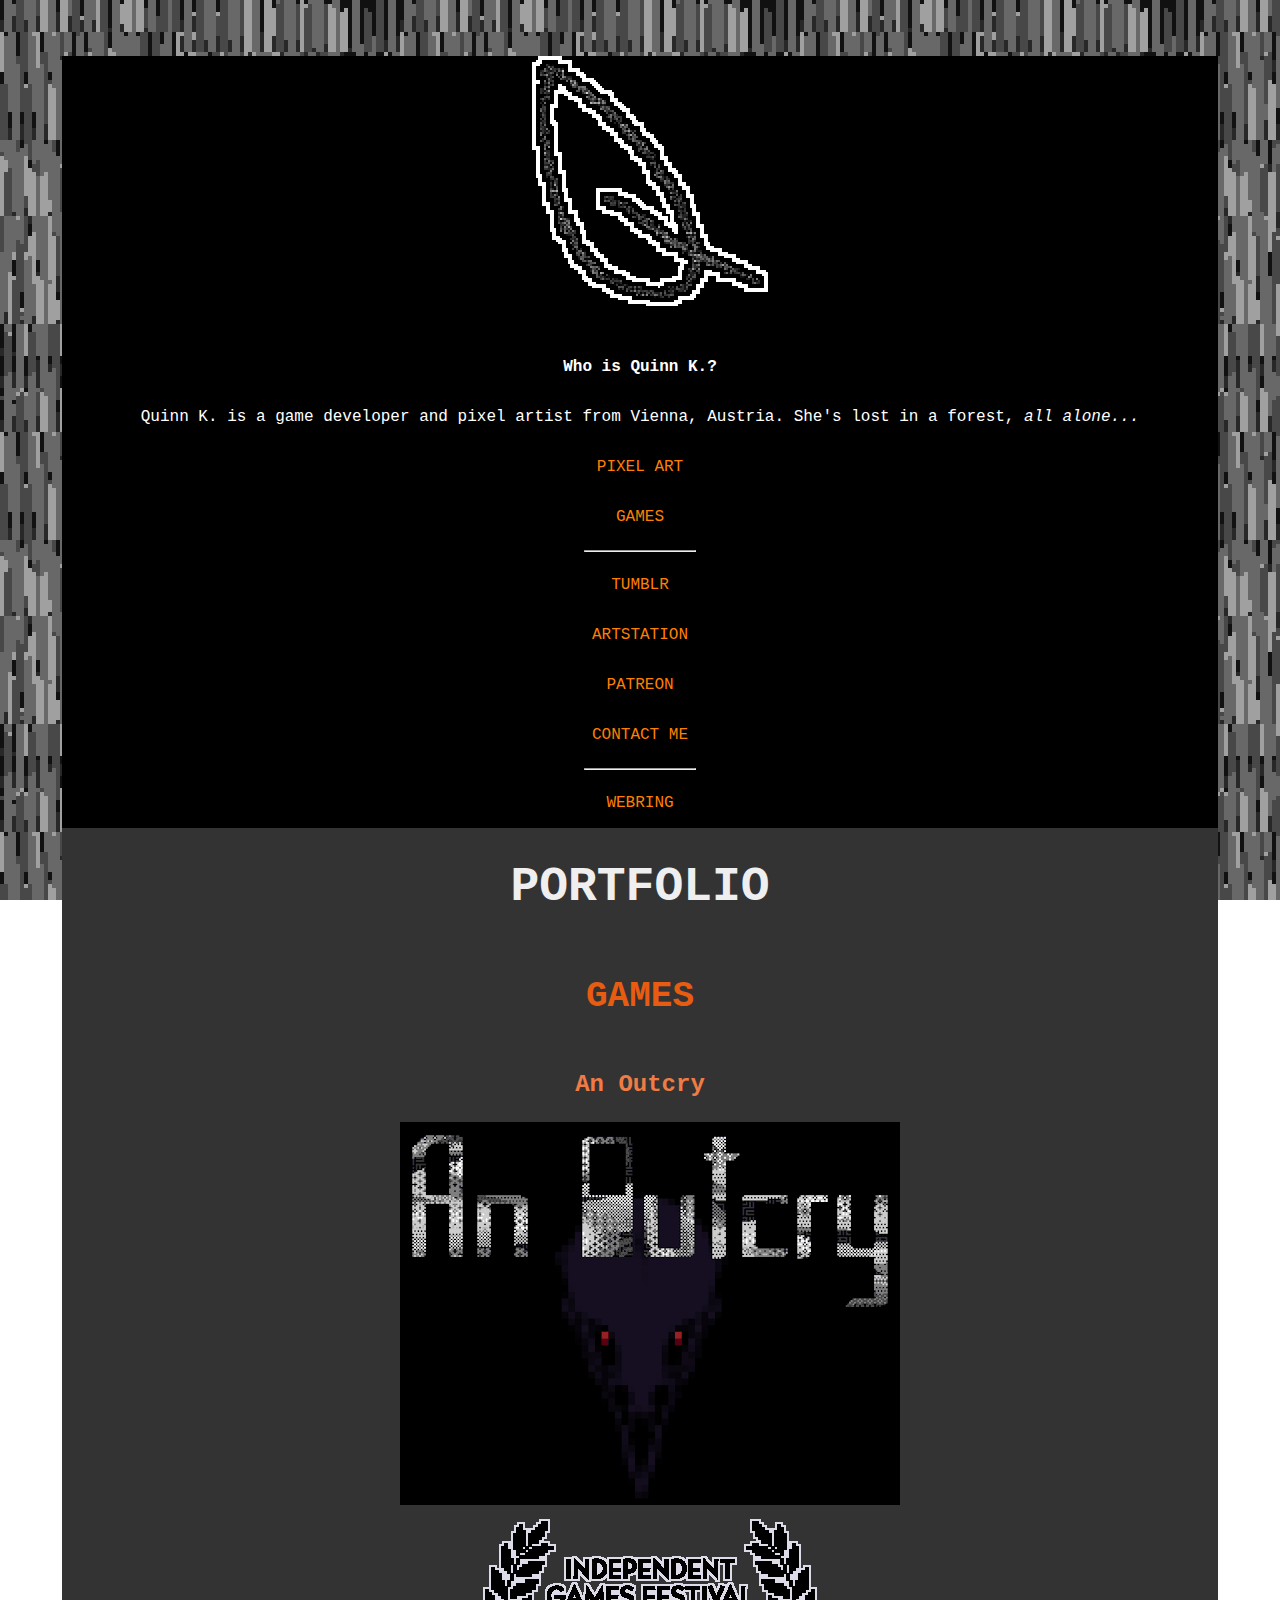
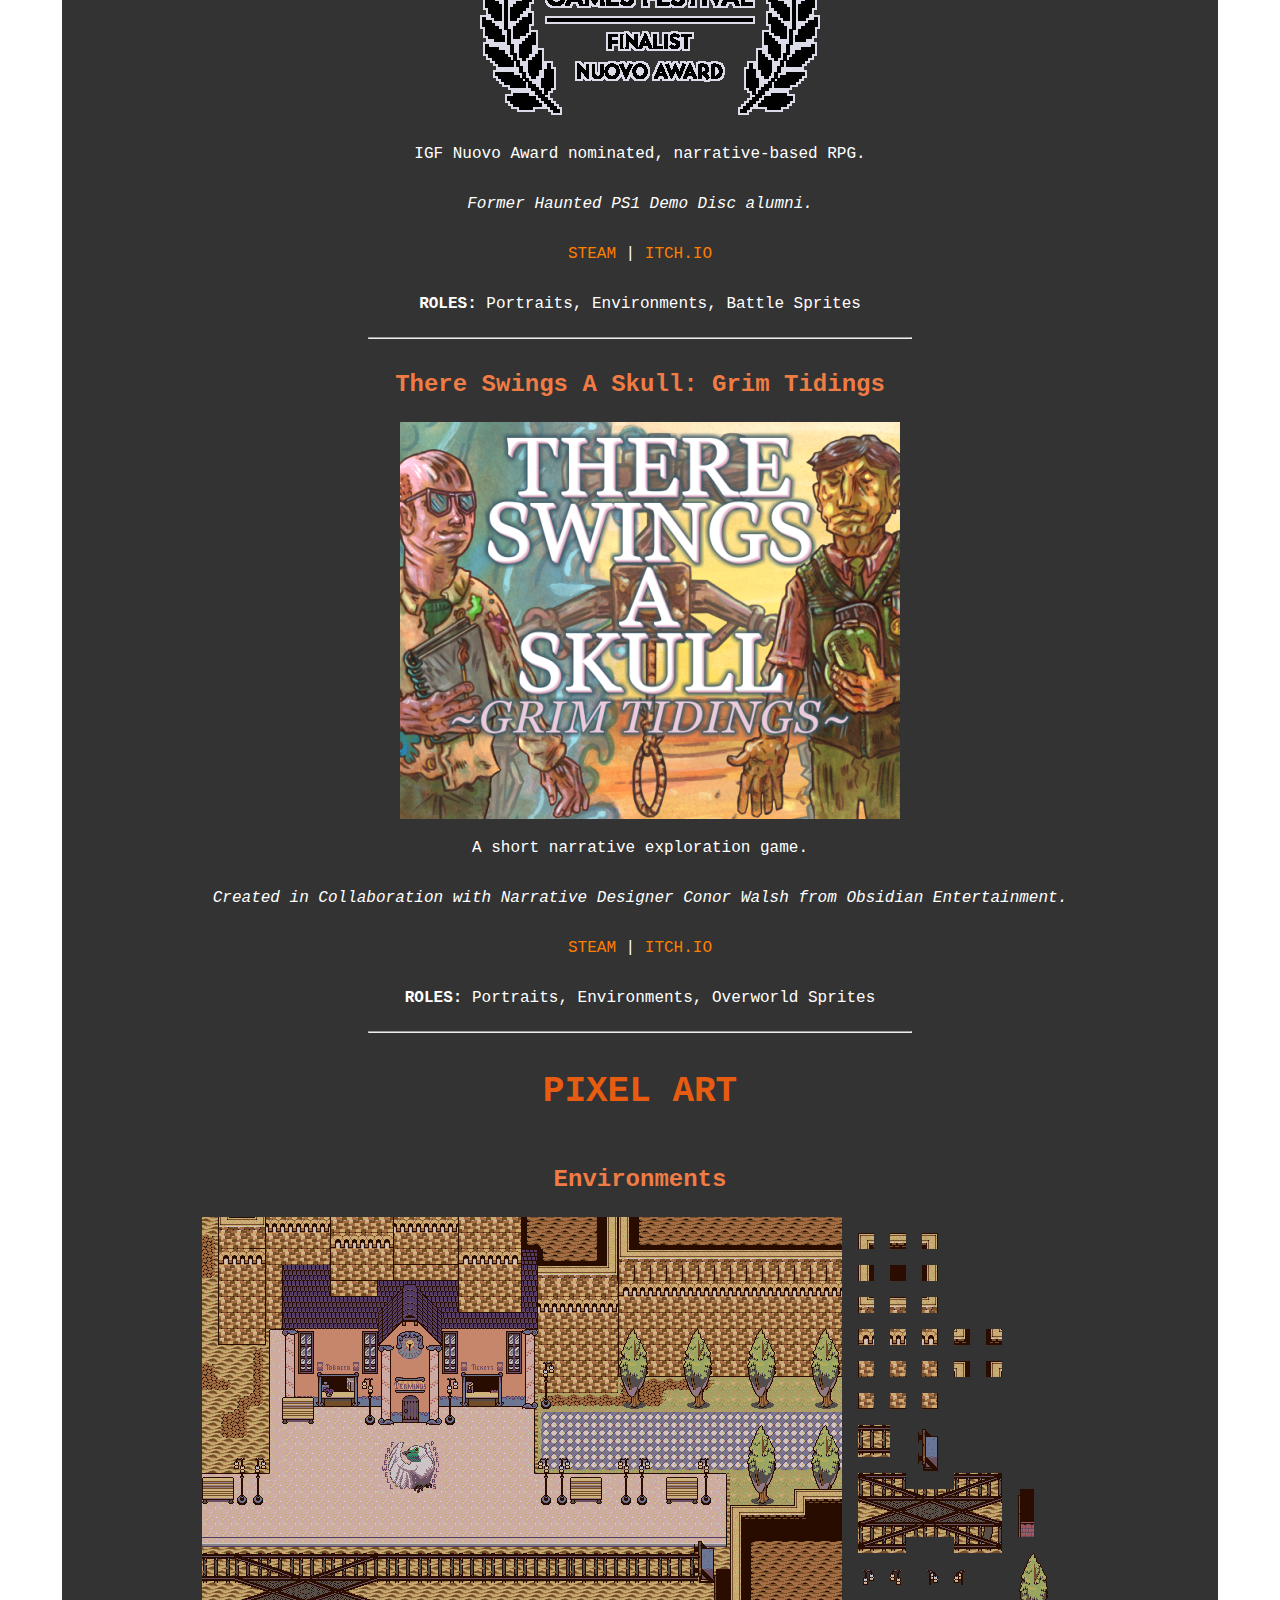
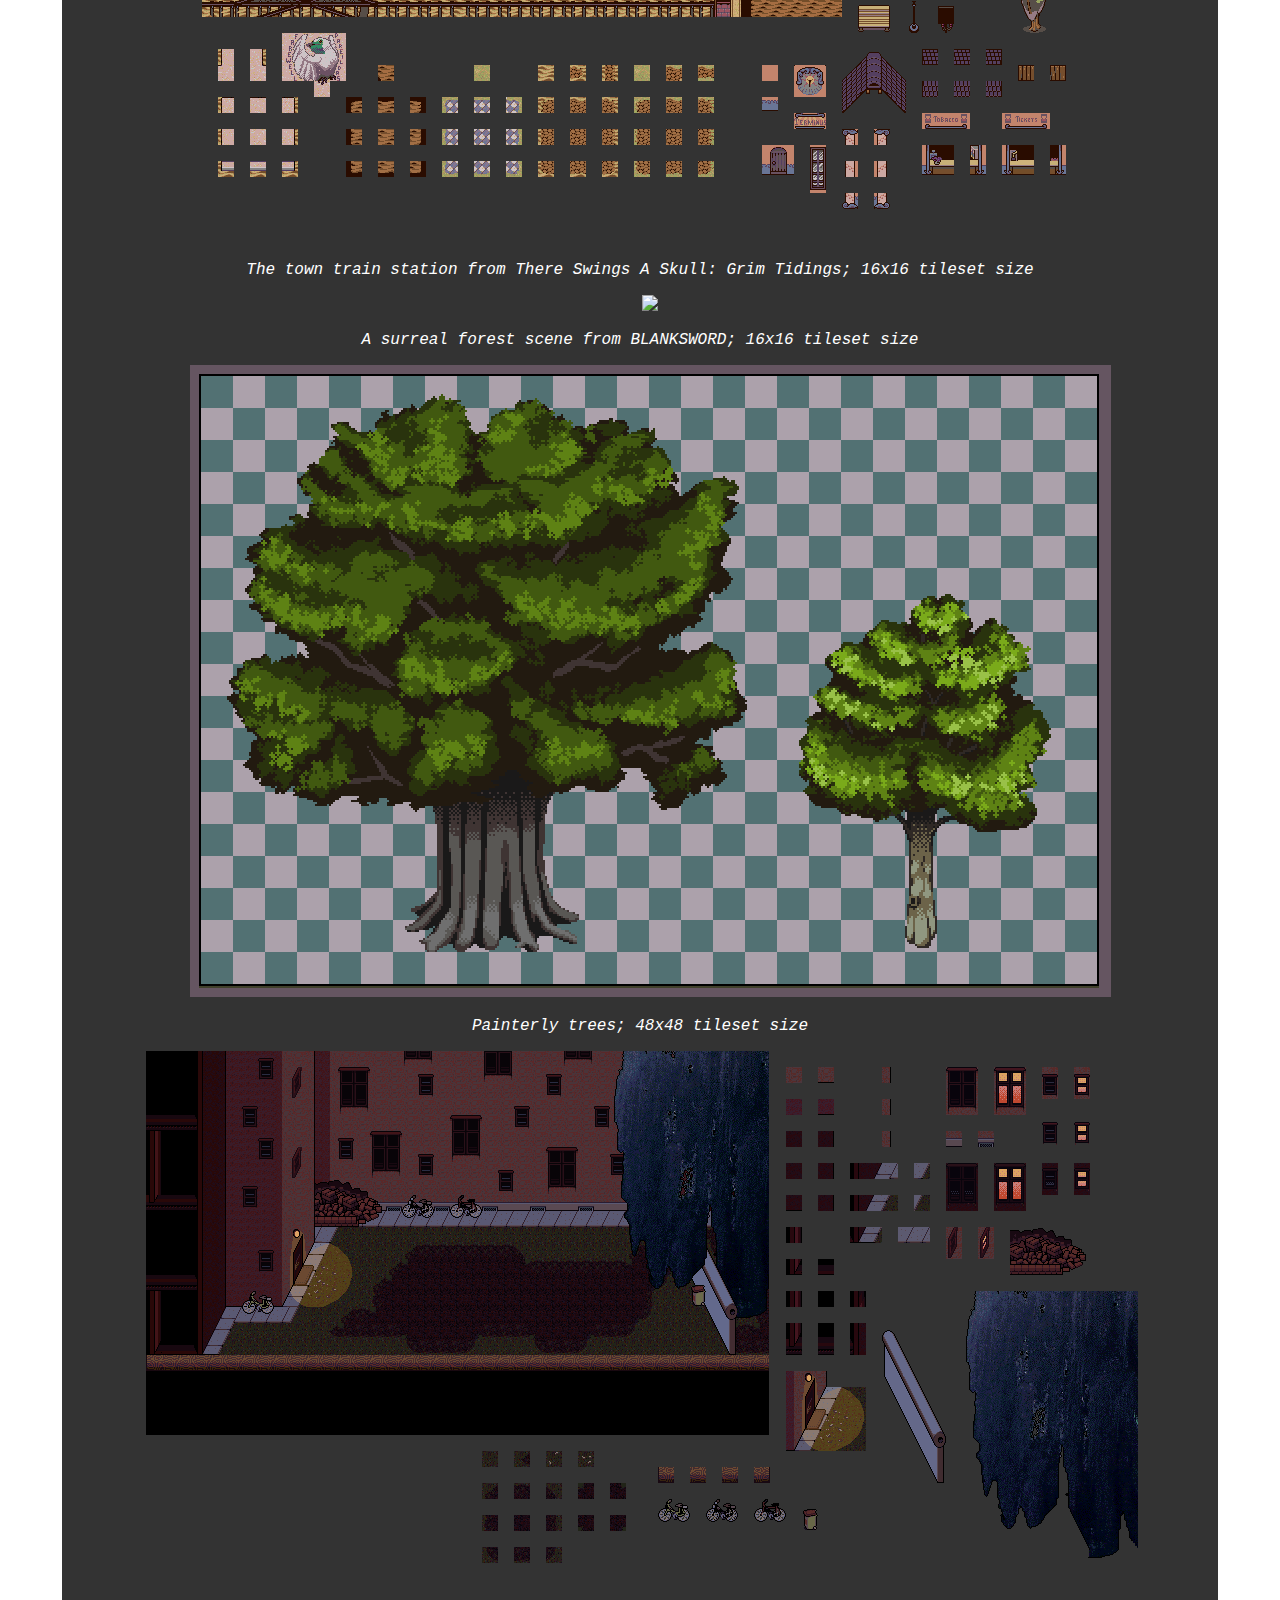
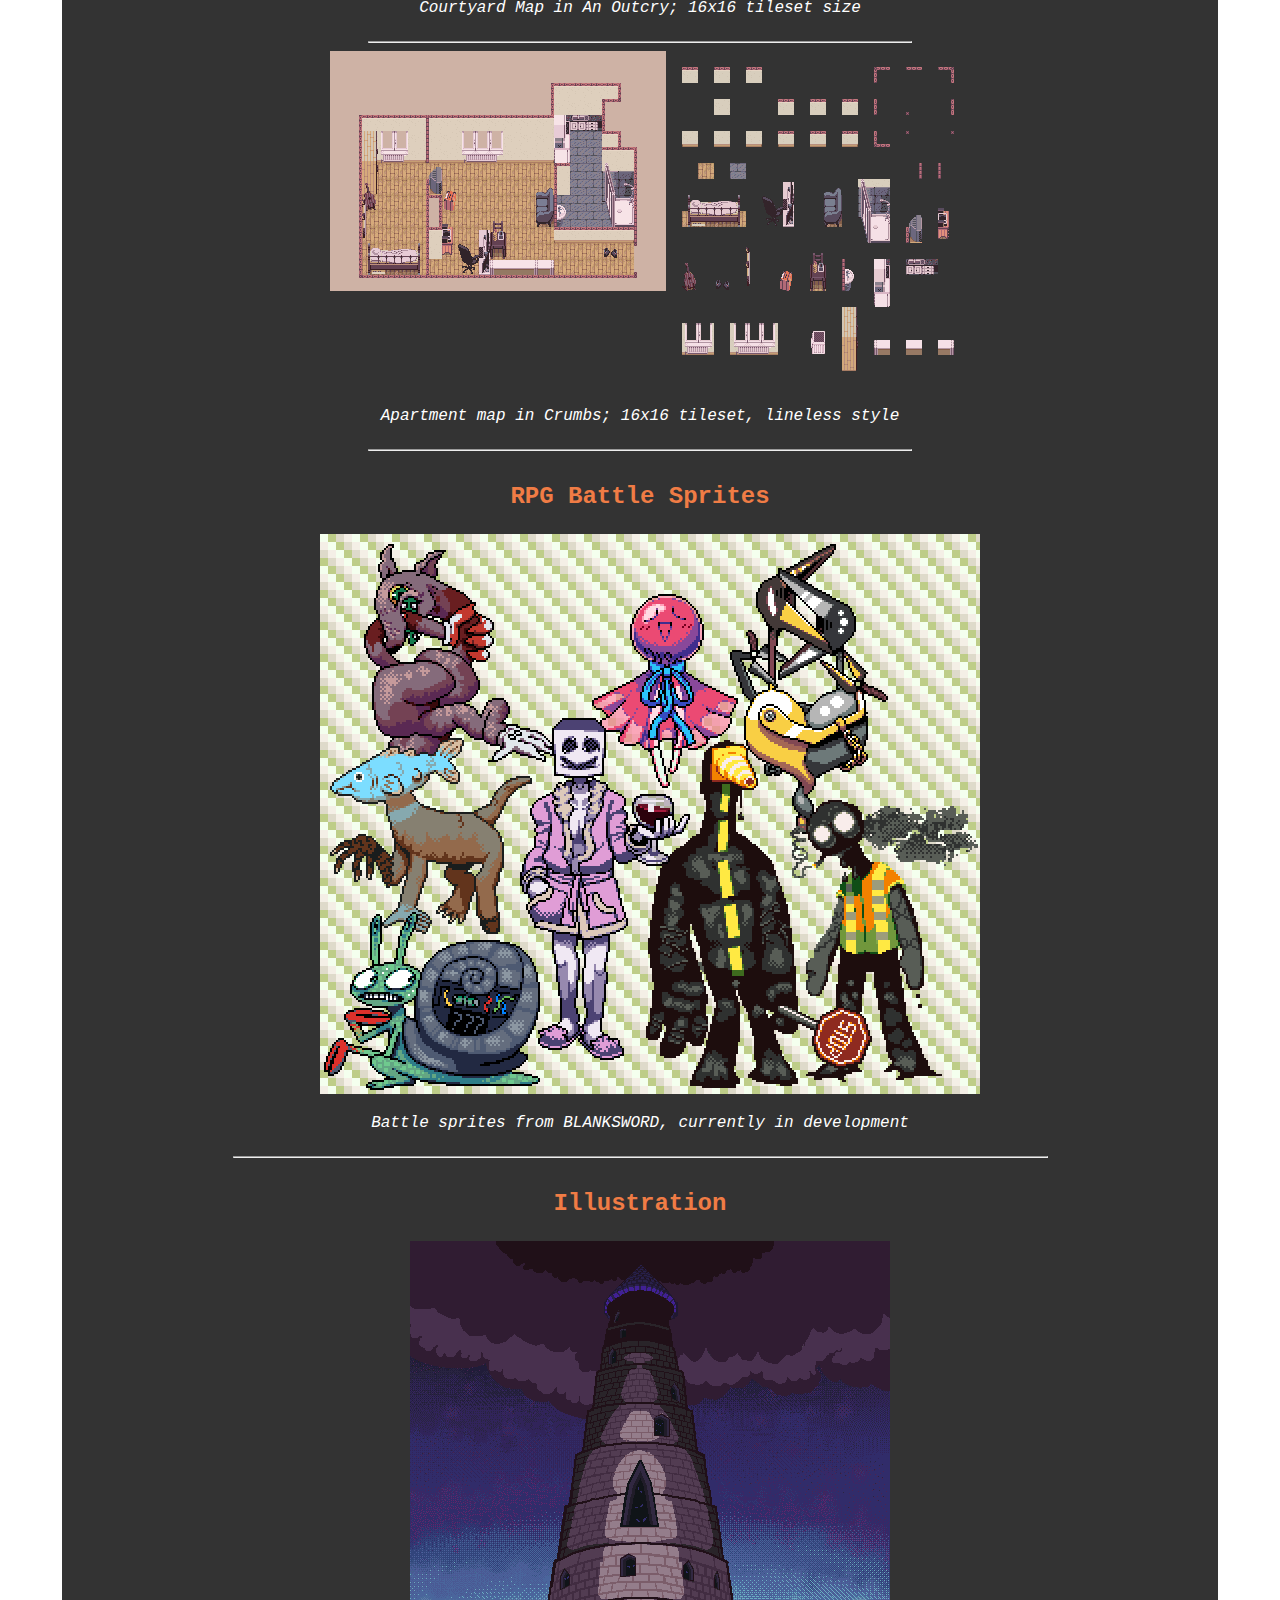
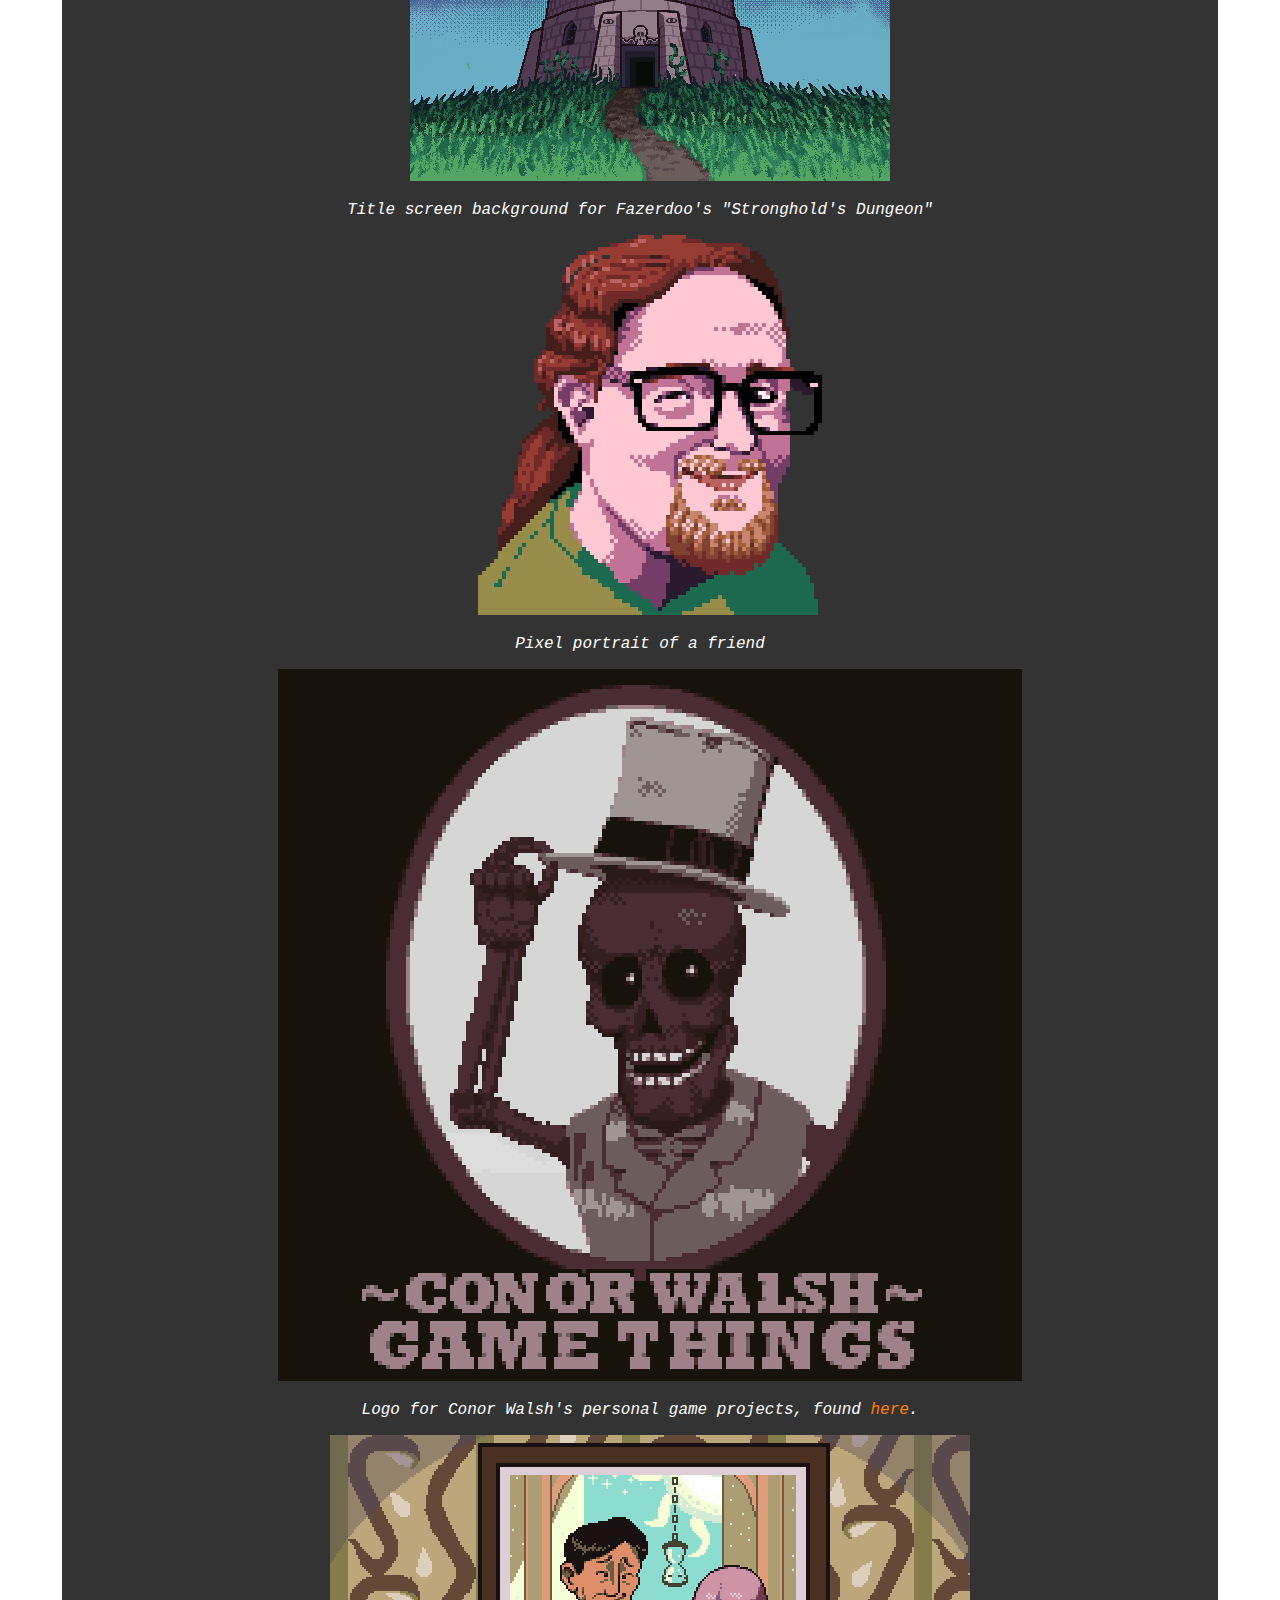
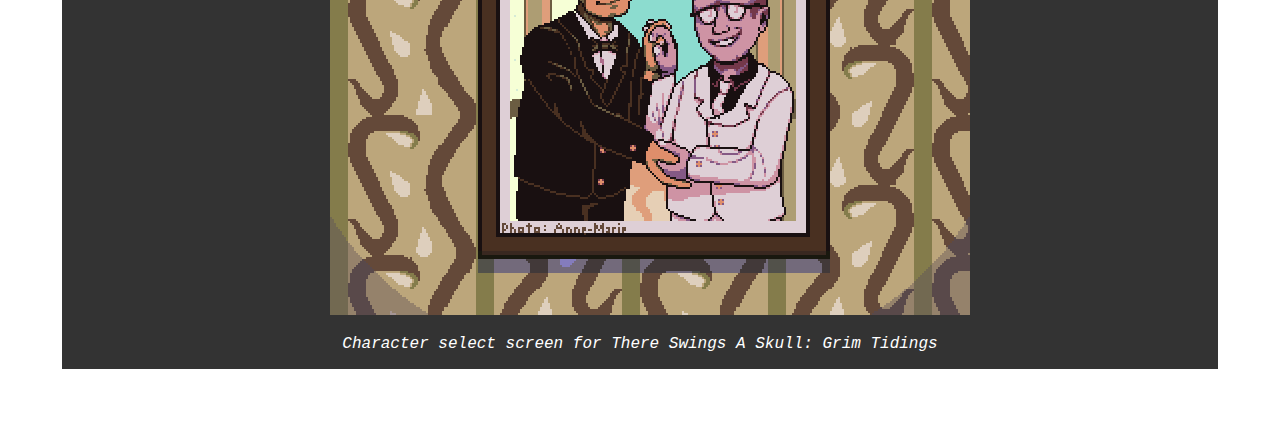
==== index.html @ ee175ba7 "Add ArtStation" ====
<!DOCTYPE html>
<html>

<!--note: you'll likely want to just rename this file "index.html" before you use it.-->

<head>
	<title>The Postmodern Hellforest</title>
	<link rel="stylesheet" href="quinnstyle.css"> <!--put the css filename here!-->
	<!--note that the css file has to be in the same folder as your html pages-->
</head>

<body>

<div class="headerspace">
</div>

<div class="centerspace">
	<div class="sidespace">
	</div>
	<div class="sidebar">
		<a href="https://quinnkdev.github.io/"><img src="quinnkicon.png"></a>
		<p>
		<p><b>Who is Quinn K.?</b>
		<p>Quinn K. is a game developer and pixel artist from Vienna, Austria. She's lost in a forest, <i>all alone...</i>
		<p><a href="#pixels">PIXEL ART</a>
		<p><a href="#games">GAMES</a>
		<hr style="width:10%">
		<p><a href="https://quinnkdev.tumblr.com/">TUMBLR</a>
		<p><a href="https://www.artstation.com/quinnkdev">ARTSTATION</a>
		<p><a href="https://www.patreon.com/quinnk">PATREON</a>
		<p><a href="mailto:quinnkdev@gmail.com">CONTACT ME</a>
		<hr style="width:10%">
		<p><a href="webring.html">WEBRING</a>
	</div>
	<div class="mainbar">
		<div><h1>PORTFOLIO</h1></div>
		<div><p id="games"><h2>GAMES</h2></div>
		<h3>An Outcry</h3>
		<div><img src="anoutcry.gif"></div>
		<div><img src="igfaward.png"></div>
		<p>IGF Nuovo Award nominated, narrative-based RPG. 
		<p><i>Former Haunted PS1 Demo Disc alumni.</i>
		<p><a href="https://store.steampowered.com/app/1817470/An_Outcry/">STEAM</a> | <a href="https://quinnk.itch.io/an-outcry">ITCH.IO</a>
		<p><b>ROLES:</b> Portraits, Environments, Battle Sprites
		<hr style="width:50%">
		<h3>There Swings A Skull: Grim Tidings</h3>
		<div><img src="tsasgt.png"></div>
		<p>A short narrative exploration game.
		<p><i>Created in Collaboration with Narrative Designer Conor Walsh from Obsidian Entertainment.</i>
		<p><a href="https://store.steampowered.com/app/1983580/There_Swings_a_Skull_Grim_Tidings">STEAM</a> | <a href="https://quinnk.itch.io/tsas-gt">ITCH.IO</a>
		<p><b>ROLES:</b> Portraits, Environments, Overworld Sprites
		<hr style="width:50%"> 
		<div><p id="pixels"><h2>PIXEL ART</h2></div>
		<h3>Environments</h3>
		<div><img src="train_station.png"></div>
		<p><i>The town train station from There Swings A Skull: Grim Tidings; 16x16 tileset size</i>
		<div><img src="blueforest_scene.gif"></div>
		<p><i>A surreal forest scene from BLANKSWORD; 16x16 tileset size</i>
		<div><img src="trees.png"></div>
		<p><i>Painterly trees; 48x48 tileset size</i>
		<div><img src="ao-courtyard.png"></div>
		<p><i>Courtyard Map in An Outcry; 16x16 tileset size</i>
		<hr style="width:50%"> 
		<div><img src="crumbs.png"></div>
		<p><i>Apartment map in Crumbs; 16x16 tileset, lineless style</i>
		<hr style="width:50%"> 
		<h3>RPG Battle Sprites</h3>
		<div><img src="battlers.gif"></div>
		<p><i>Battle sprites from BLANKSWORD, currently in development</i>
		<hr style="width:75%">
		<h3>Illustration</h3>
		<div><img src="tower.png"></div>
		<p><i>Title screen background for Fazerdoo's "Stronghold's Dungeon"</i>
		<div><img src="portrait.png"></div>
		<p><i>Pixel portrait of a friend</i>
		<div><img src="conor_walsh.png"></div>
		<p><i>Logo for Conor Walsh's personal game projects, found <a href="https://banzaibonsai.itch.io/">here</a>.</i>
		<div><img src="tsas-choice.gif"></div>
		<p><i>Character select screen for There Swings A Skull: Grim Tidings</i>
	</div>
	<div class="sidespace">
	</div>
</div>

<div class="footerspace">
</div>


</body>

</html>
---- quinnstyle.css ----
body {
	background-image: url("quinnbg.png");
	background-attachment: fixed;
}

h1 {
	color: #EFEFEF;
	font-family: "Monaco", "Courier New", monospace;
	font-size: 48px;
}

h2 {
	color: #E85C12;
	font-family: "Monaco", "Courier New", monospace;
	font-size: 36px;
}

h3 {
	color: #F07C45;
	font-family: "Monaco", "Courier New", monospace;
	font-size: 24px;
}

p {
	color: white;
	font-family: courier;
}


a:link {
		color: #FF7F00;
		text-decoration: none;
}

a:visited {
		color: #0058FF;
		text-decoration: none;
}

a:hover {
		color: #0058FF;
		text-decoration: underline;
}

a:active {
		color: #FFFF00;
		text-decoration: underline;
}

/*for images*/

img {
  margin-left: 20px;
}

/*for icons*/

p.centre {
	display:block;
	margin-left: auto;
	margin-right: auto;
	width: 75%;
}

/*div stuff for making your website divided into boxes*/

.headerspace {
	padding: 24px;
}

.sidespace {
	display: flex;
	flex: 1;
}

.footerspace {
	padding: 24px;
}

.sidebar {
	display: flex;
	justify-content: center;
	position: fixed;
	flex-direction: column;
	flex: 1;
	background-color: black;
	align-items: center;
	padding-left: 24px;
	padding-right: 24px;
	height: 860px;
	width: 280px;
}

.sidebar > div {
	justify-content: center;
	flex-direction: column;
}

.mainbar {
	display: flex;
	flex: 4;
	background-color: #333333;
	justify-content: center;
	align-items: center;
	padding-left: 36px;
	padding-right: 36px;
	flex-direction: column;
}

.mainbar > div {
	flex-direction: column;
}

.centerspace {
	display: flex;
}

/*this part makes it more phone compatible!*/
@media screen and (max-width: 1440px) {
  .centerspace {   
    flex-direction: column;
	margin-left: 54px;
	margin-right: 54px;
  }
  .sidebar {
	position: static;
	width: auto;
  }
}
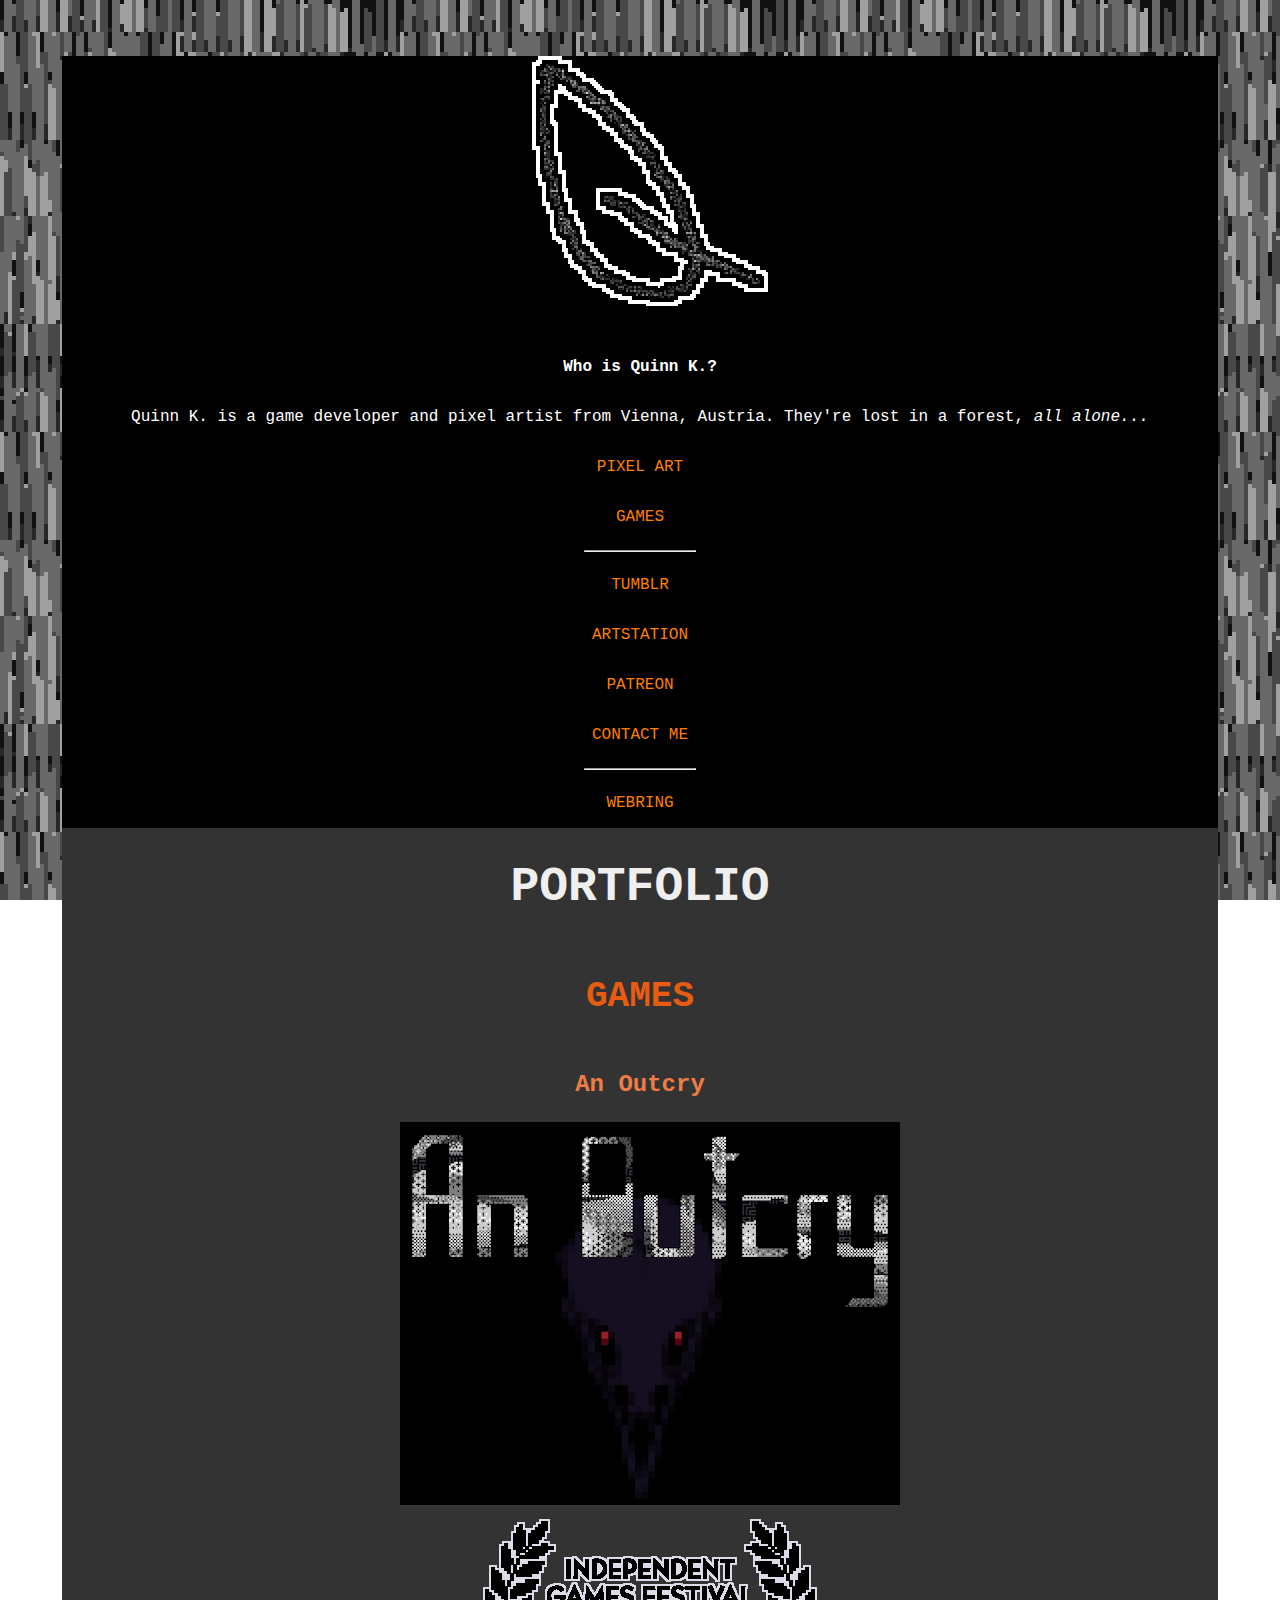
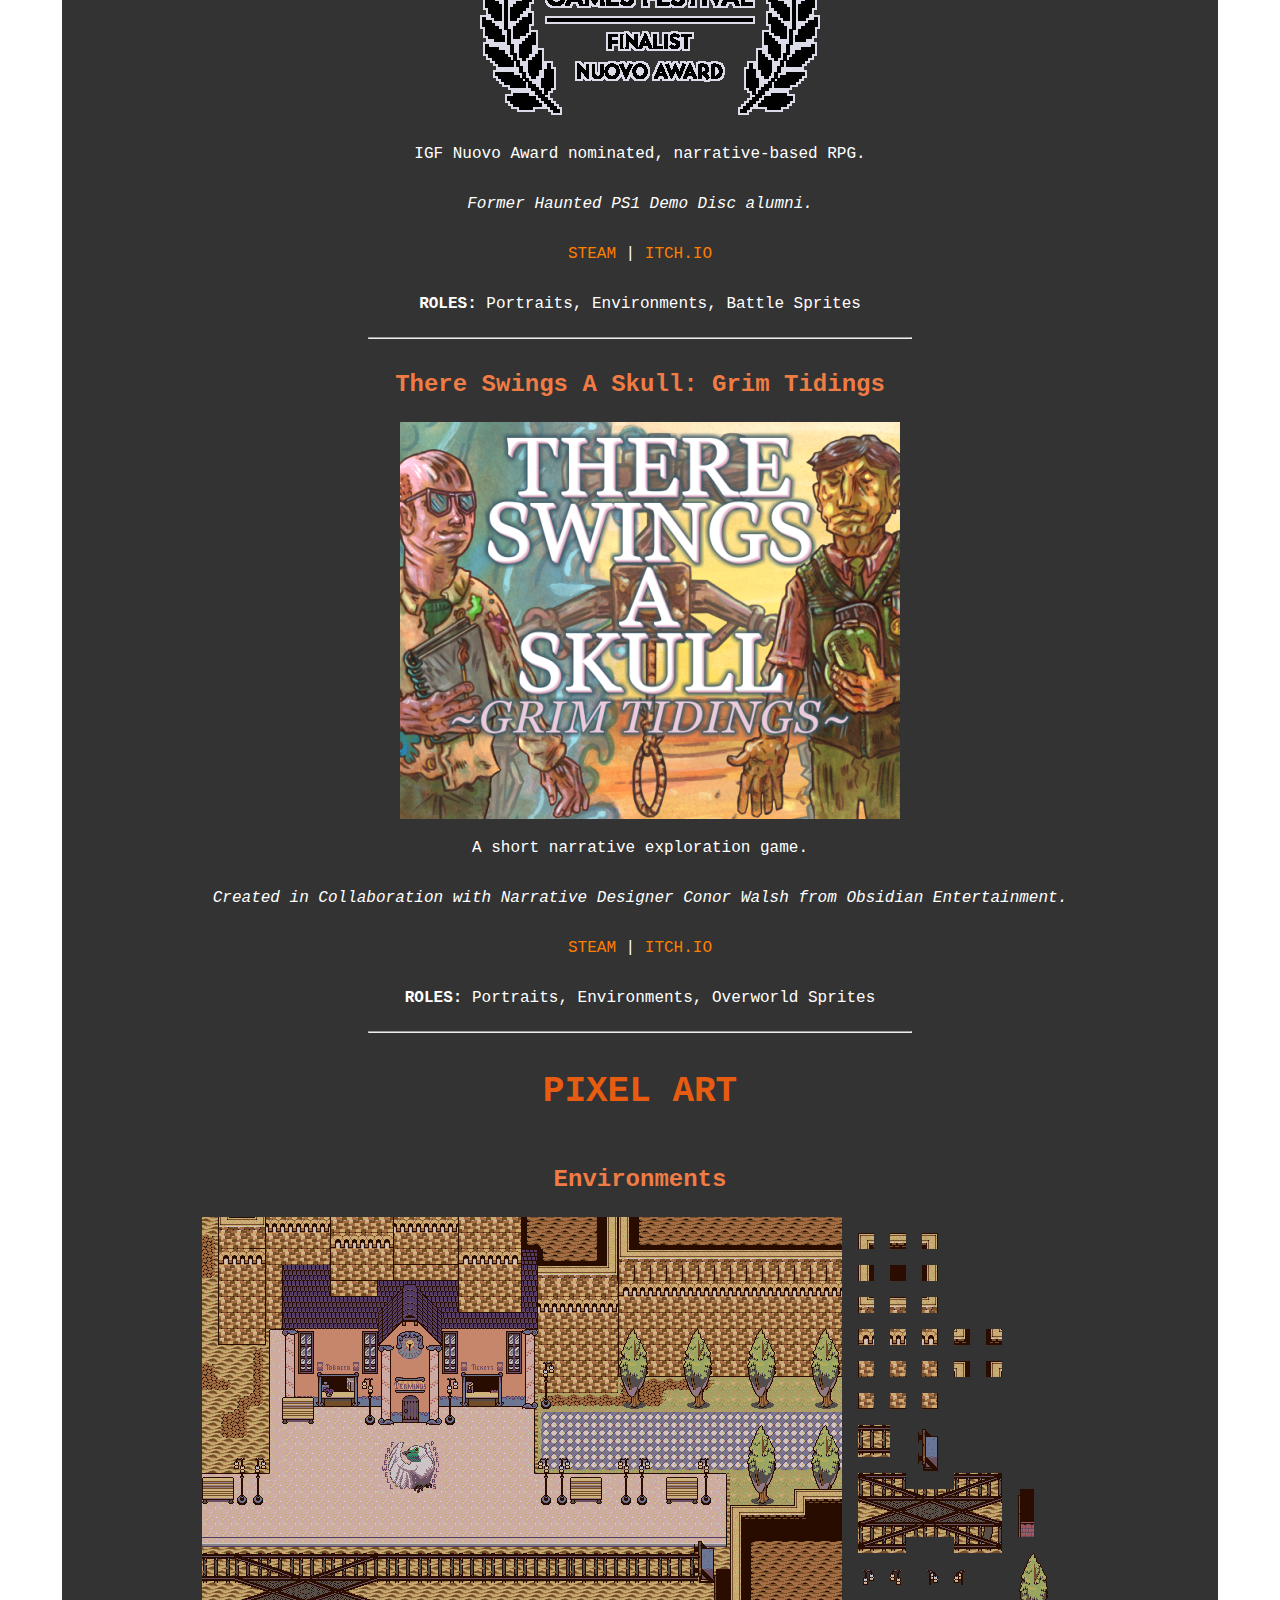
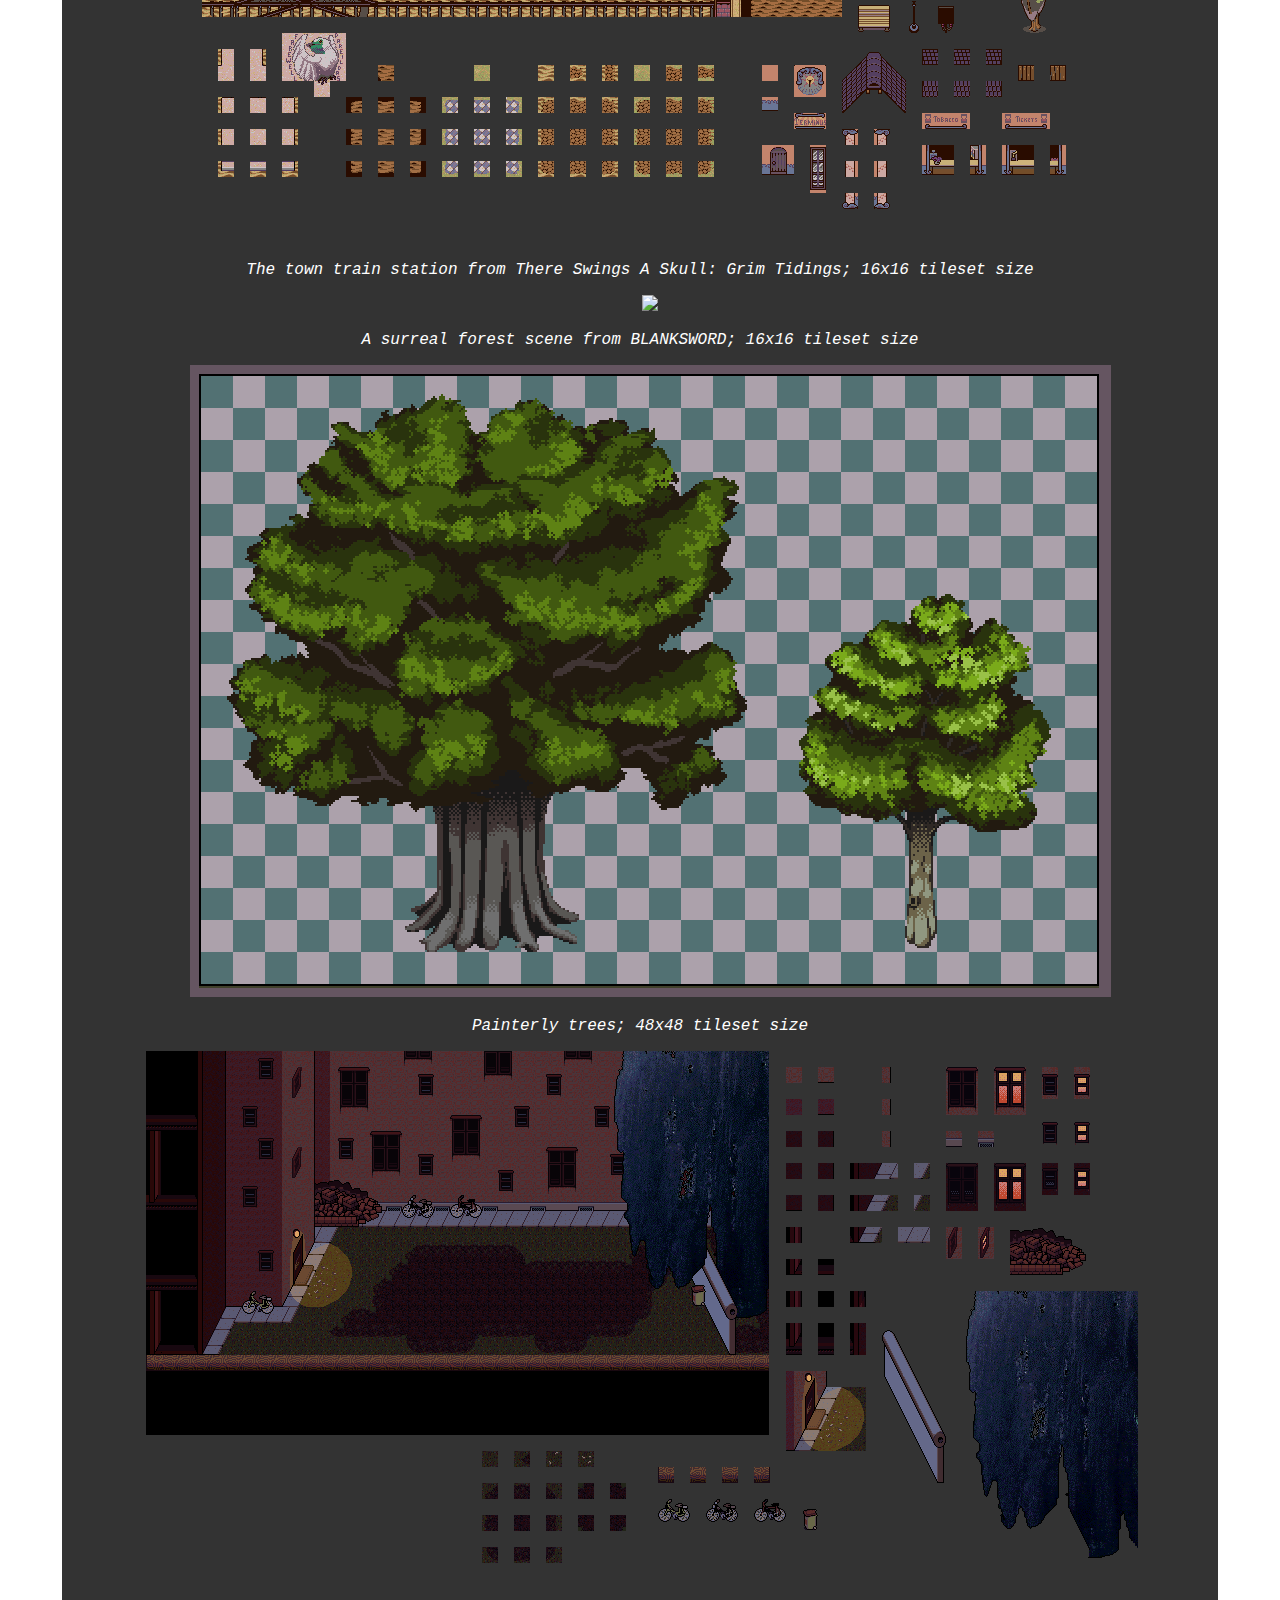
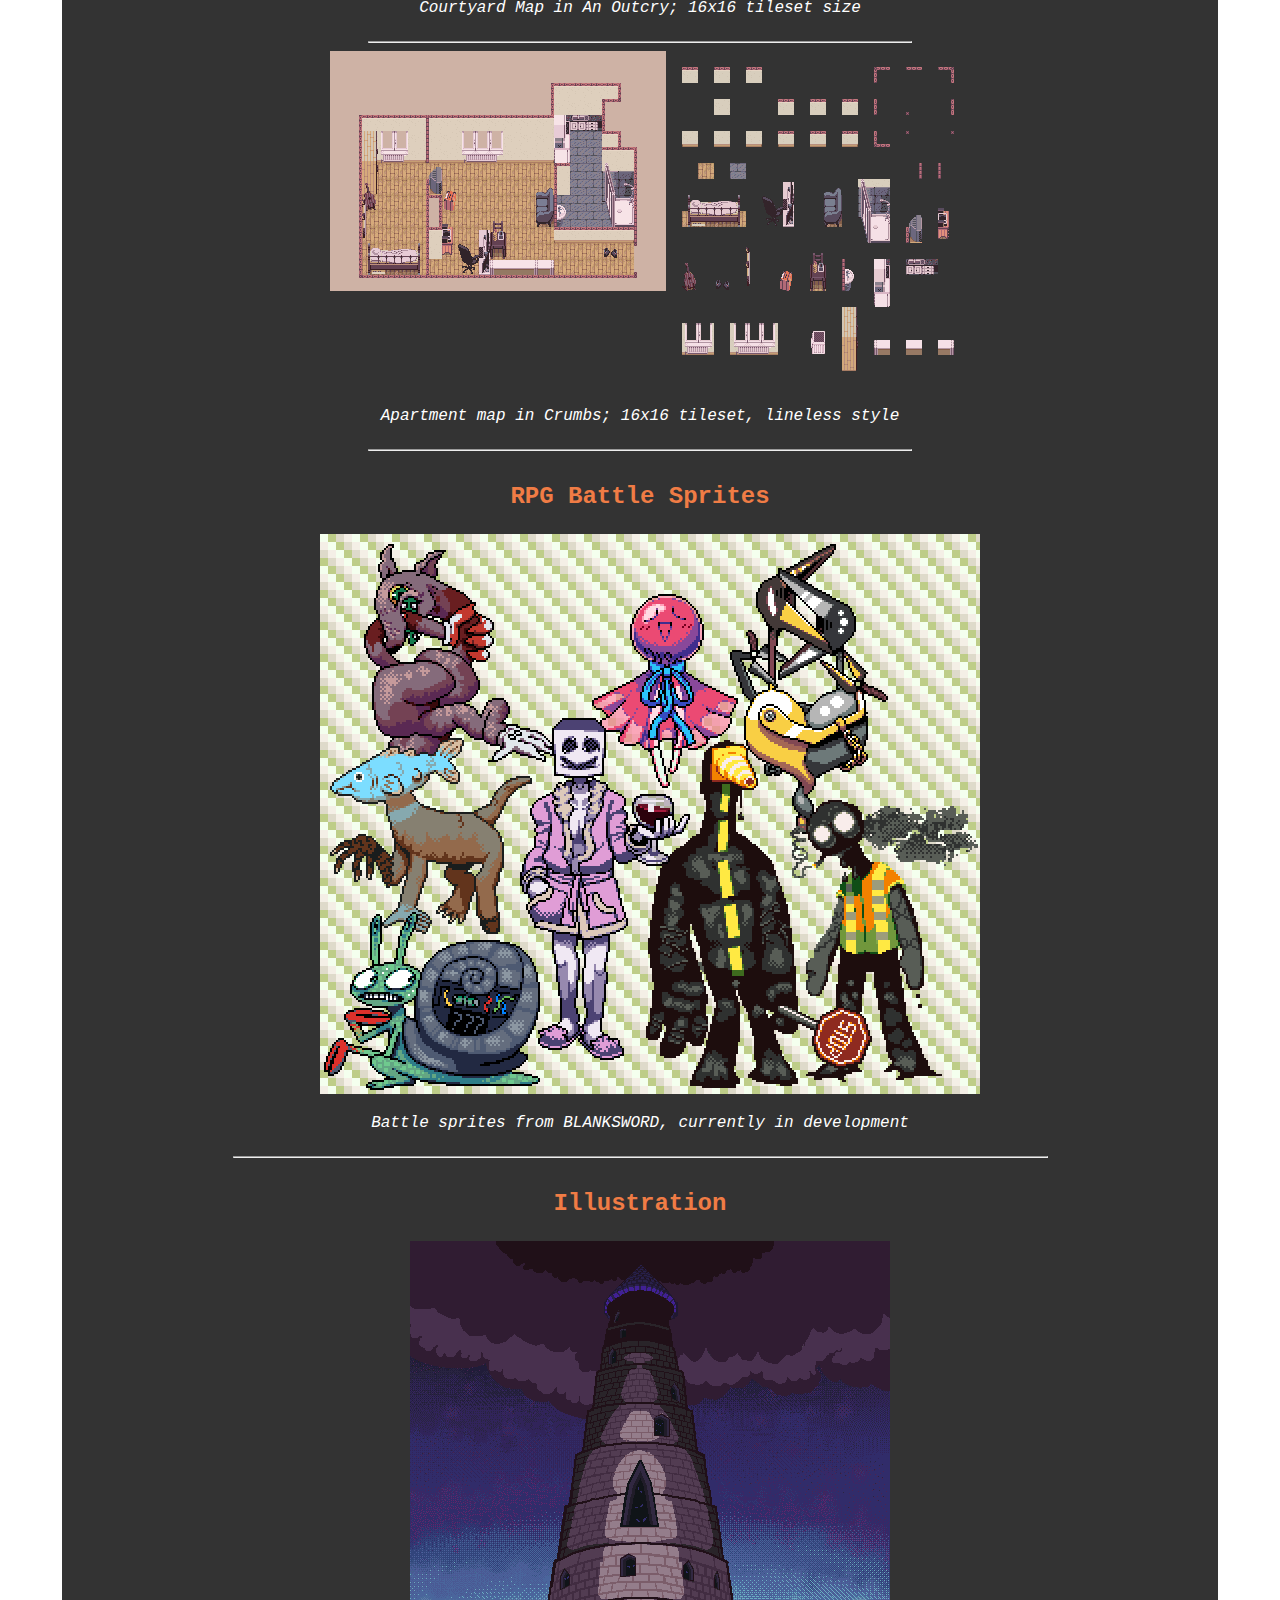
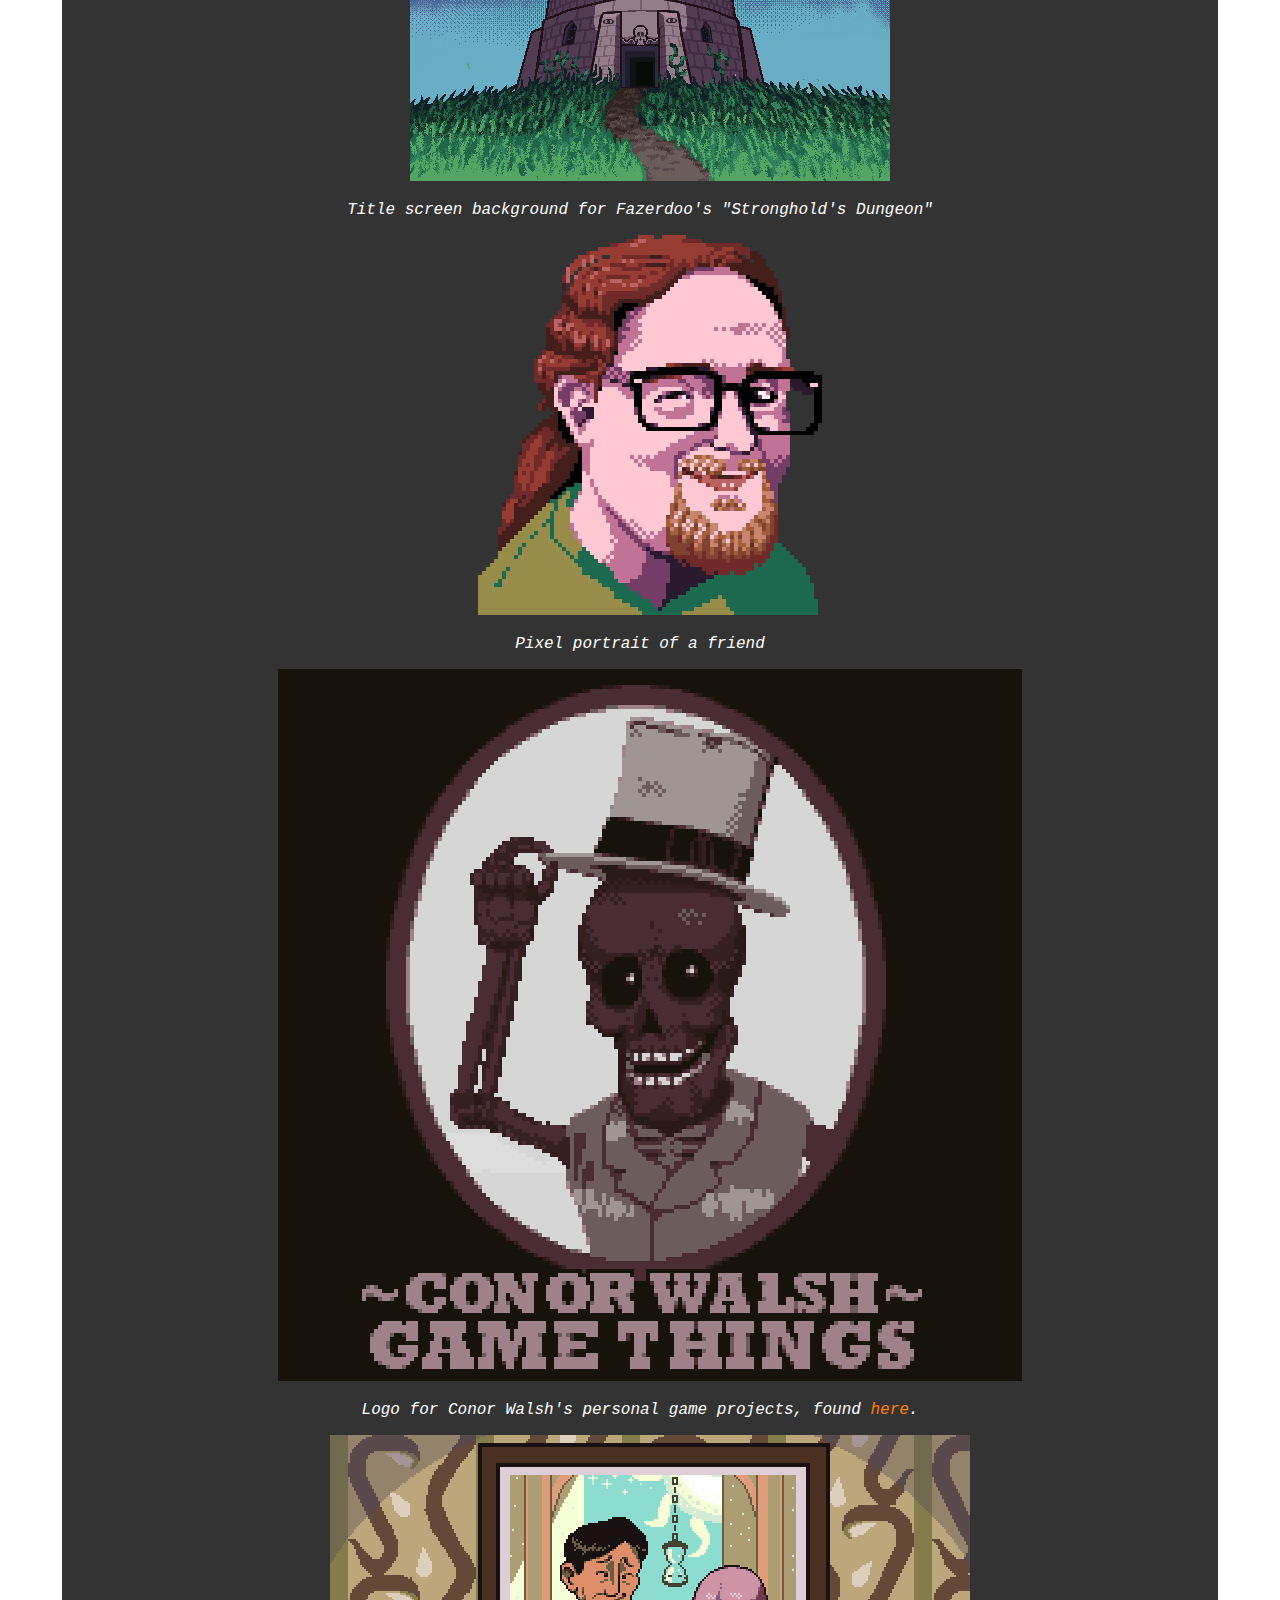
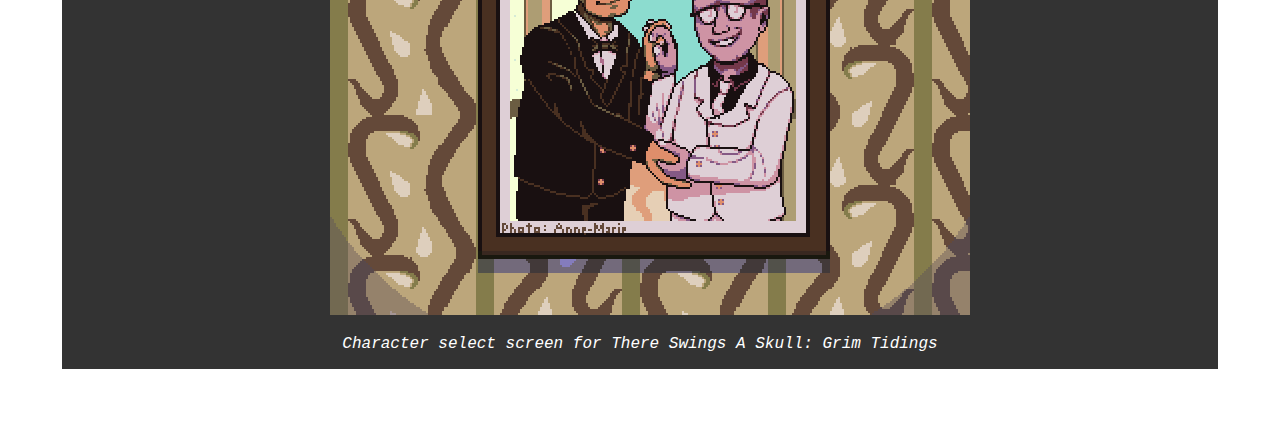
==== commit f9042cb6: "Update pronouns" ====
--- a/index.html
+++ b/index.html
@@ -21,7 +21,7 @@
 		<a href="https://quinnkdev.github.io/"><img src="quinnkicon.png"></a>
 		<p>
 		<p><b>Who is Quinn K.?</b>
-		<p>Quinn K. is a game developer and pixel artist from Vienna, Austria. She's lost in a forest, <i>all alone...</i>
+		<p>Quinn K. is a game developer and pixel artist from Vienna, Austria. They're lost in a forest, <i>all alone...</i>
 		<p><a href="#pixels">PIXEL ART</a>
 		<p><a href="#games">GAMES</a>
 		<hr style="width:10%">
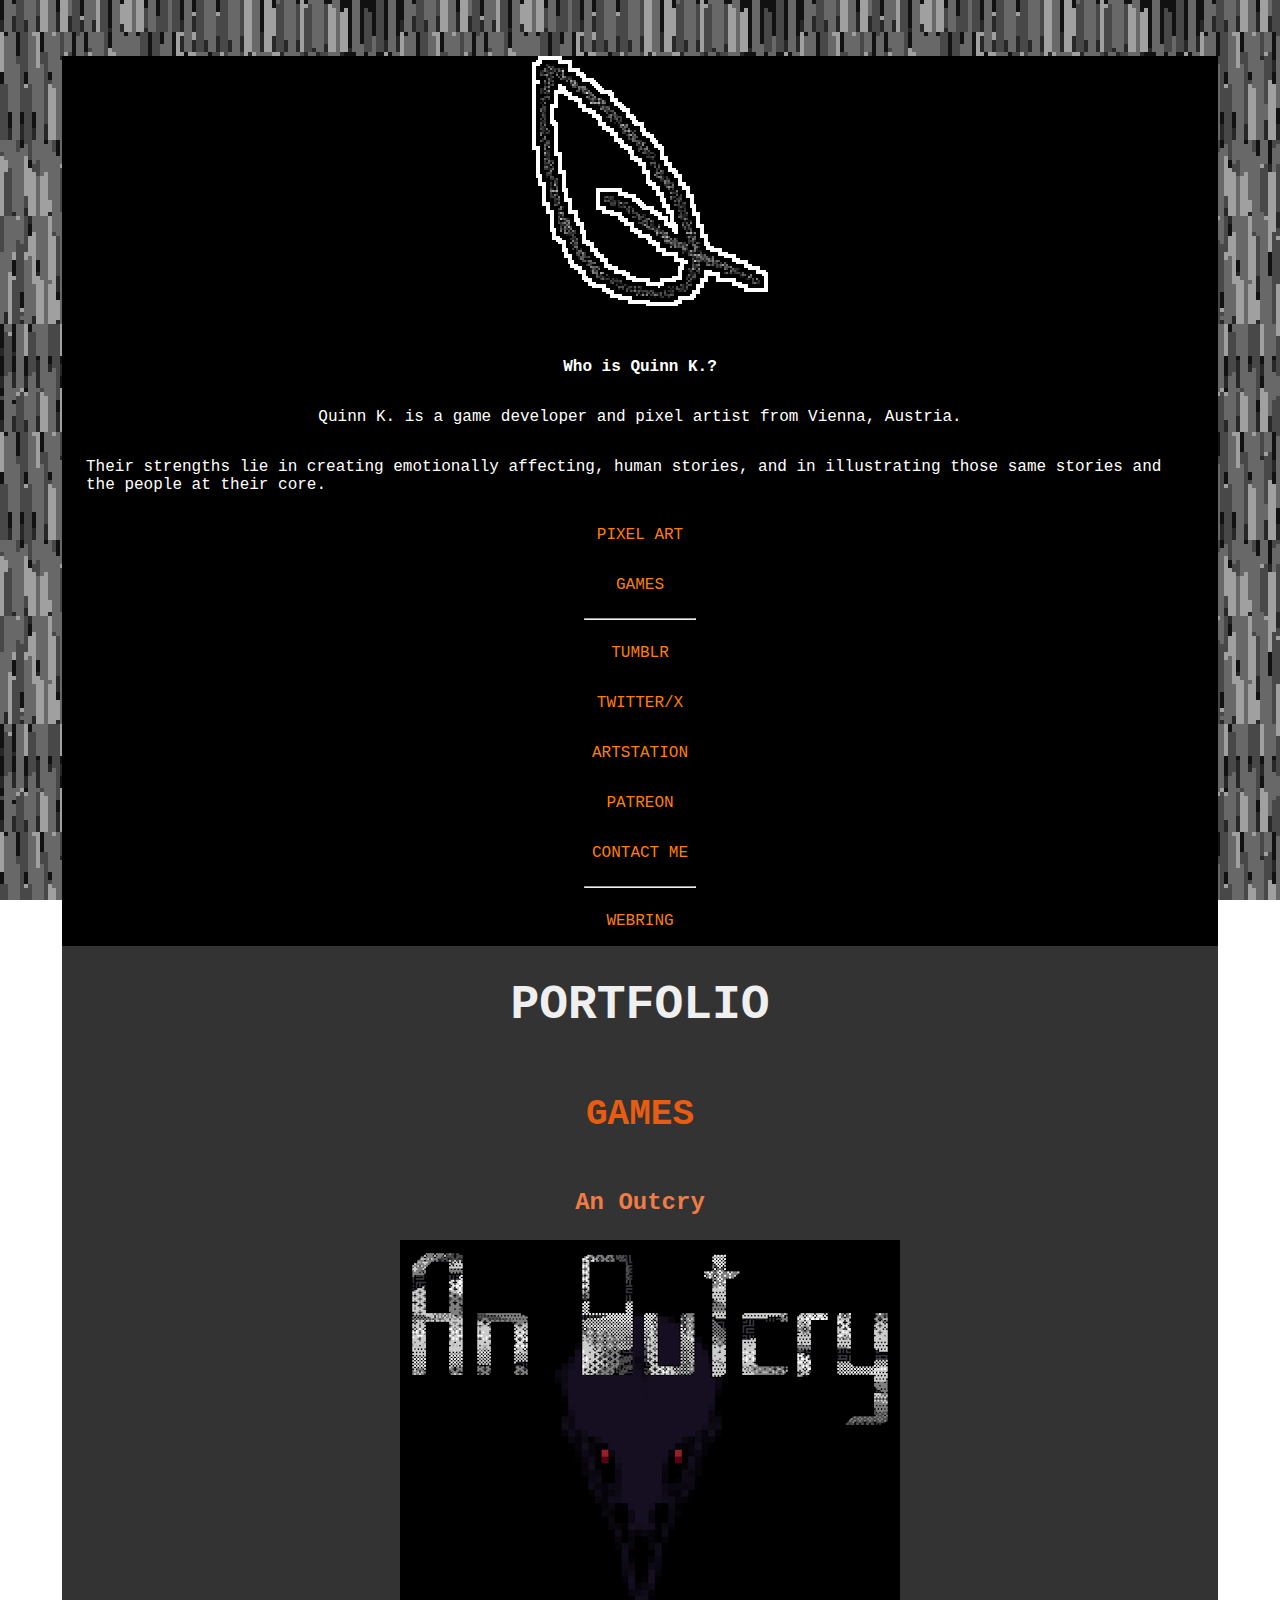
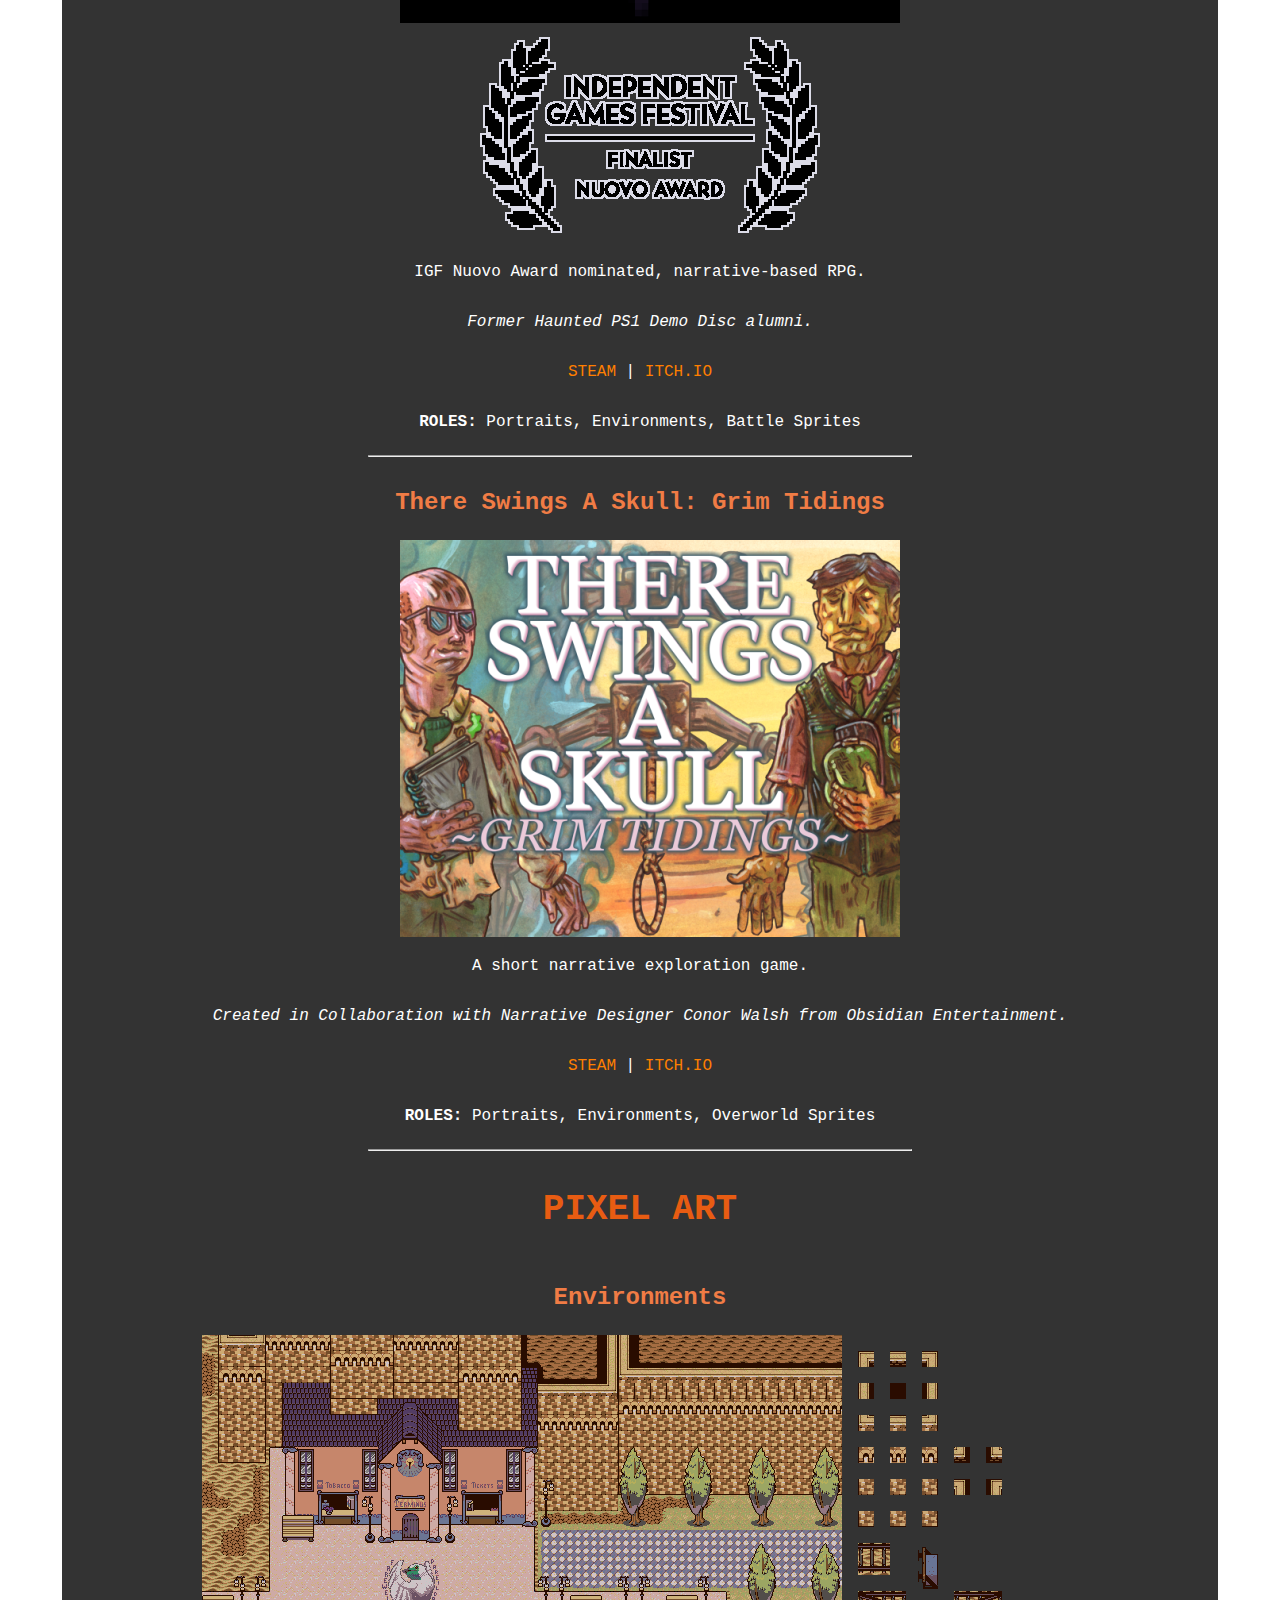
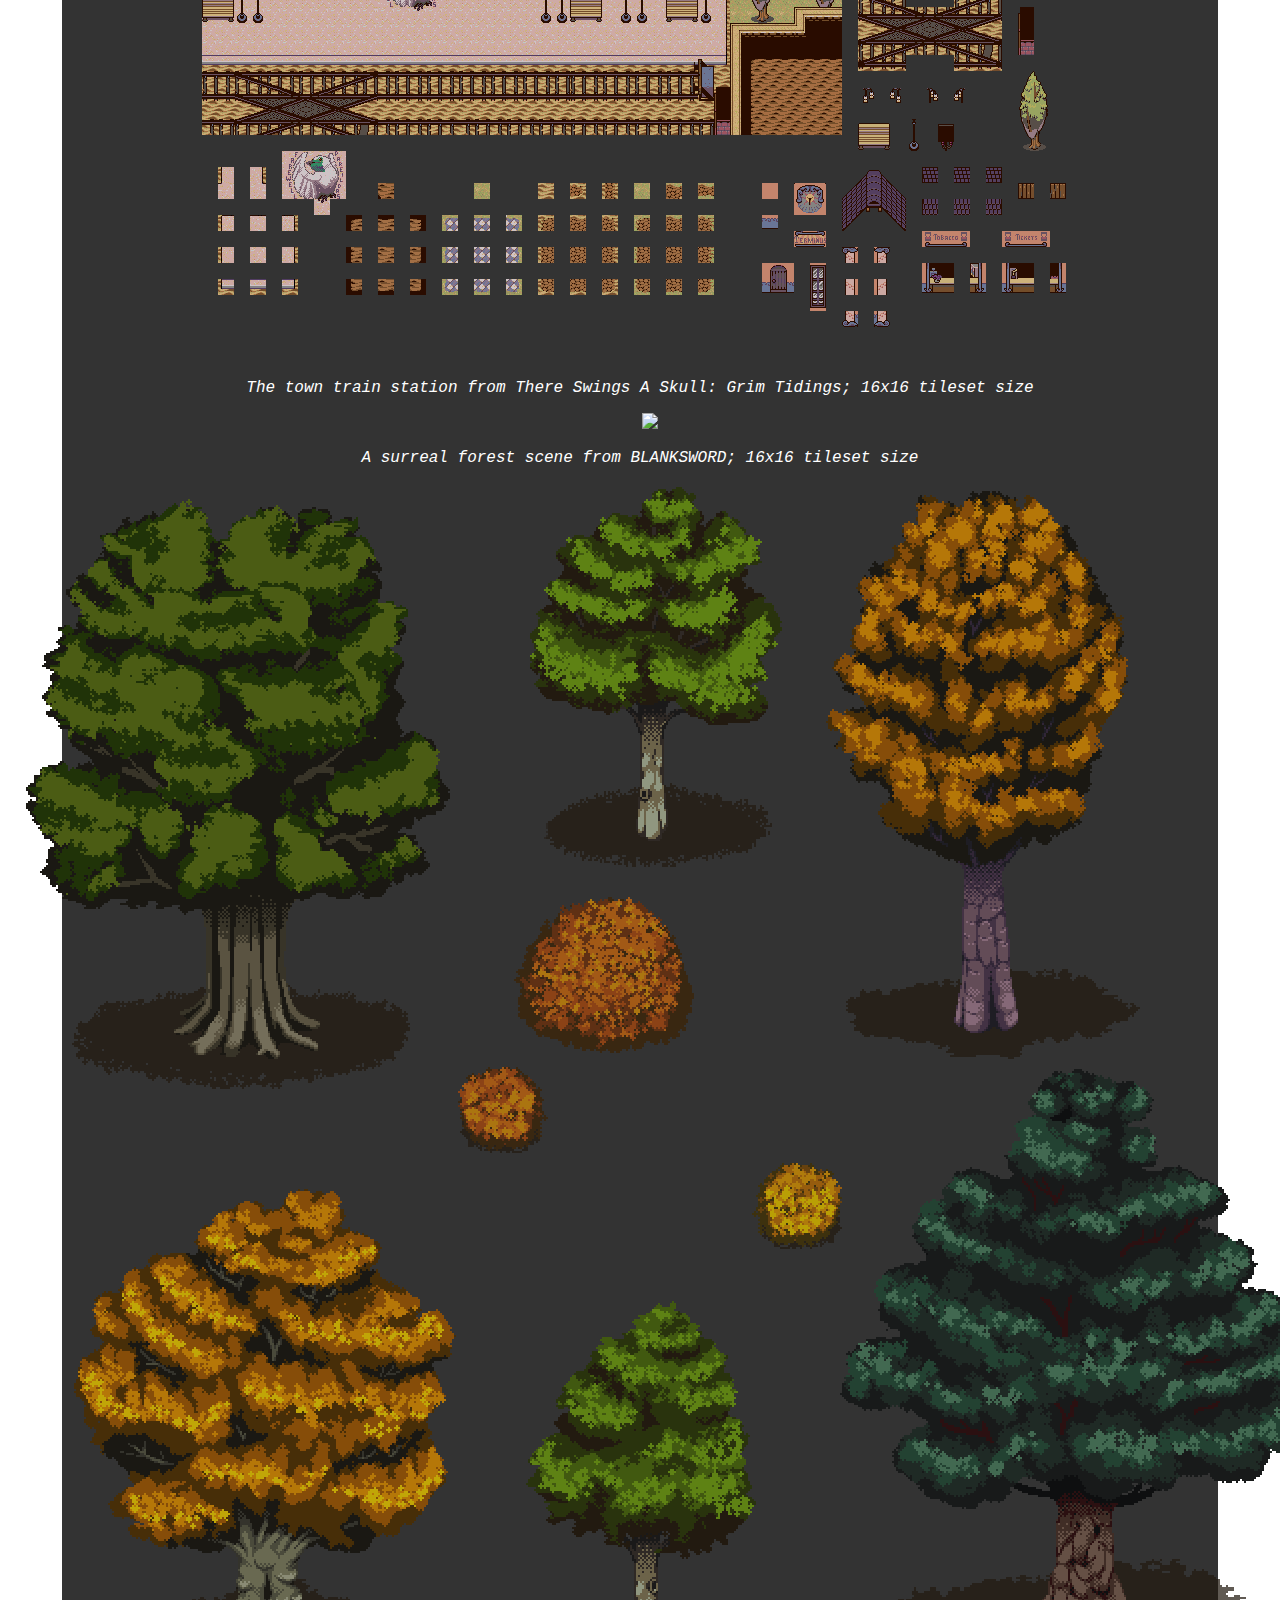
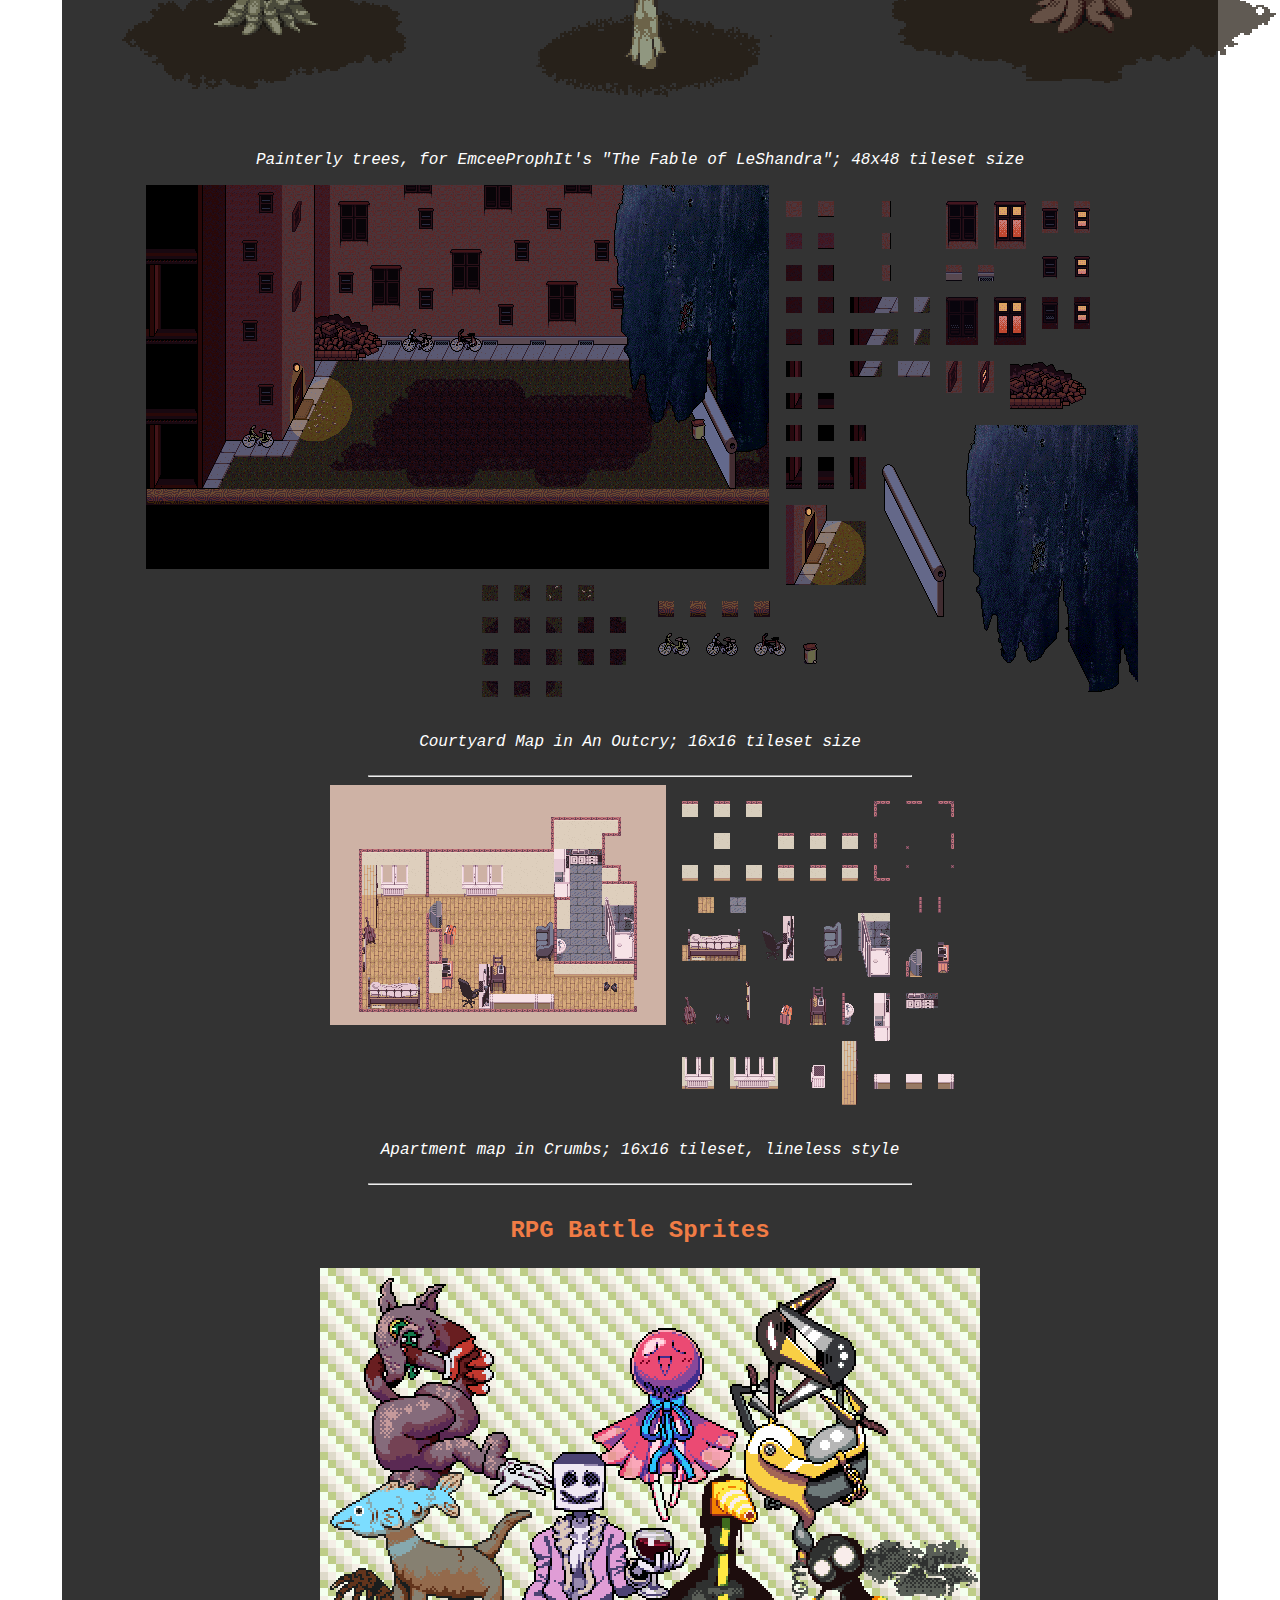
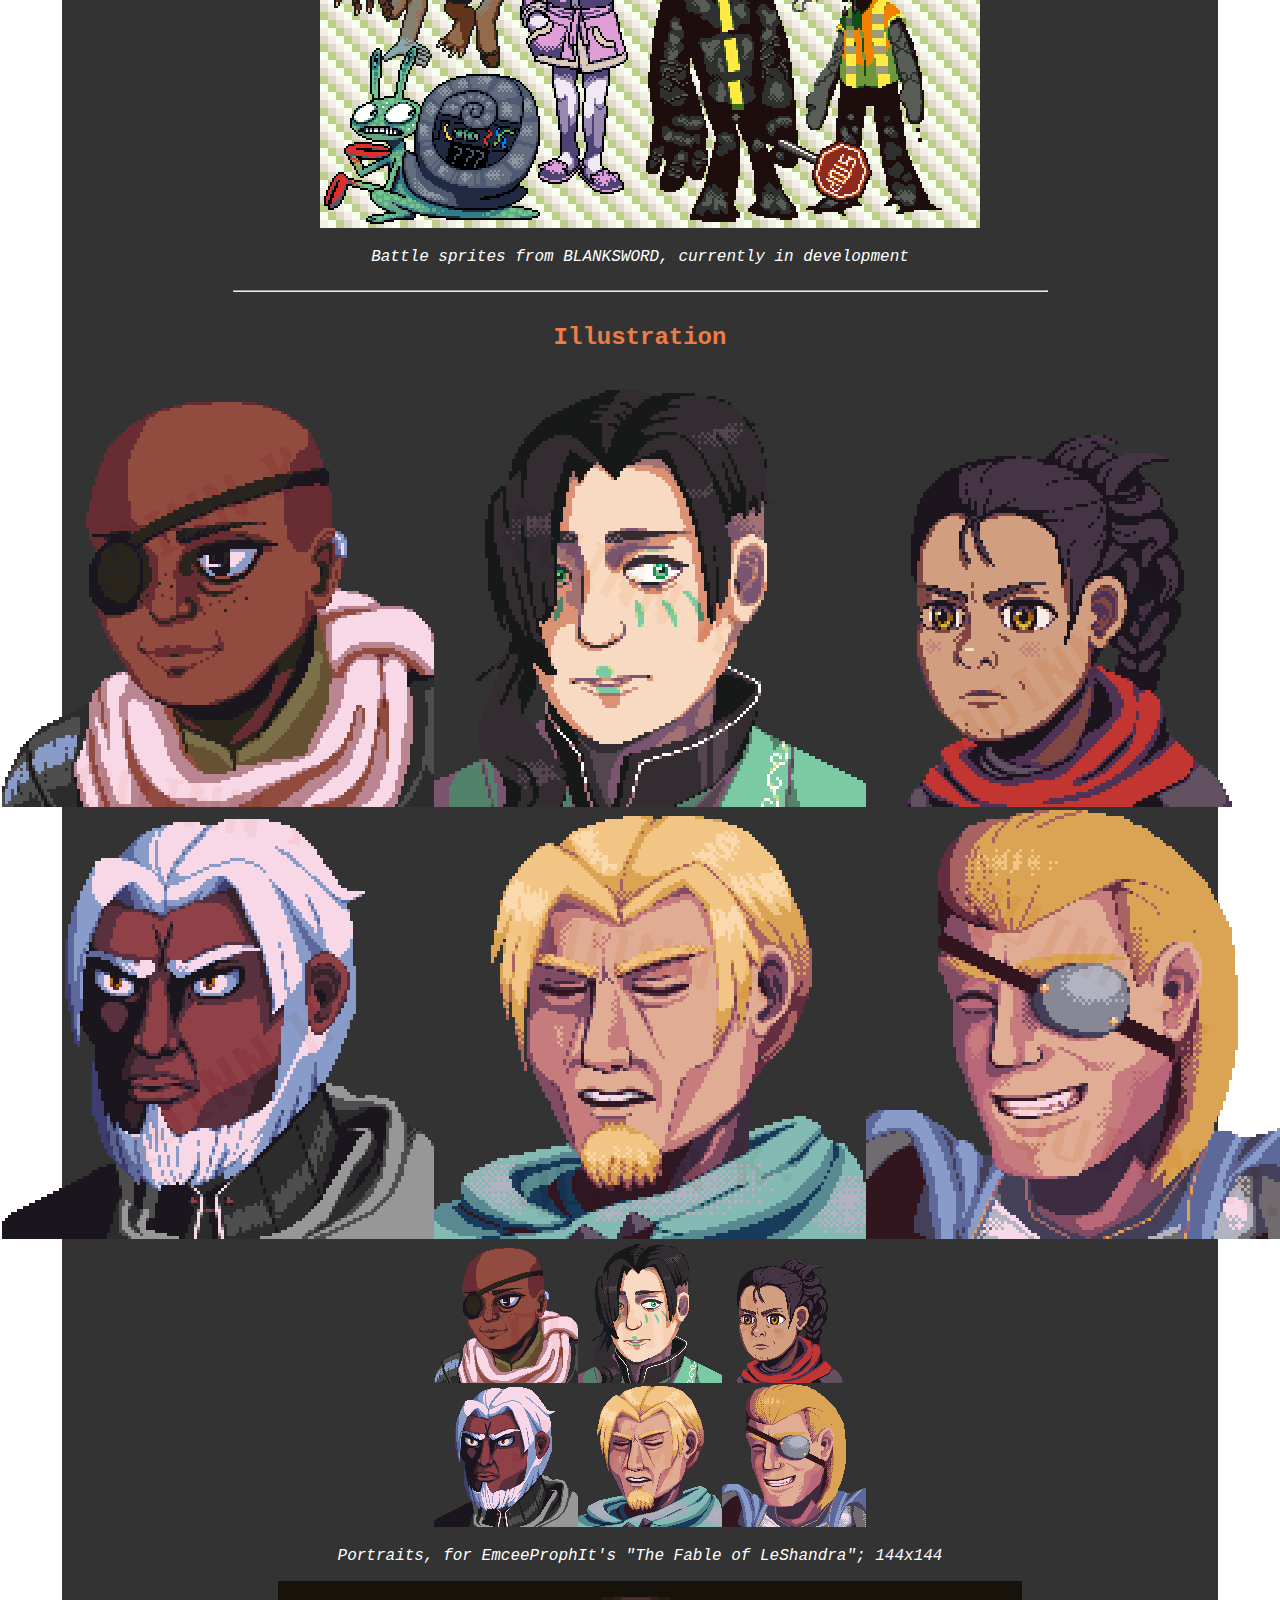
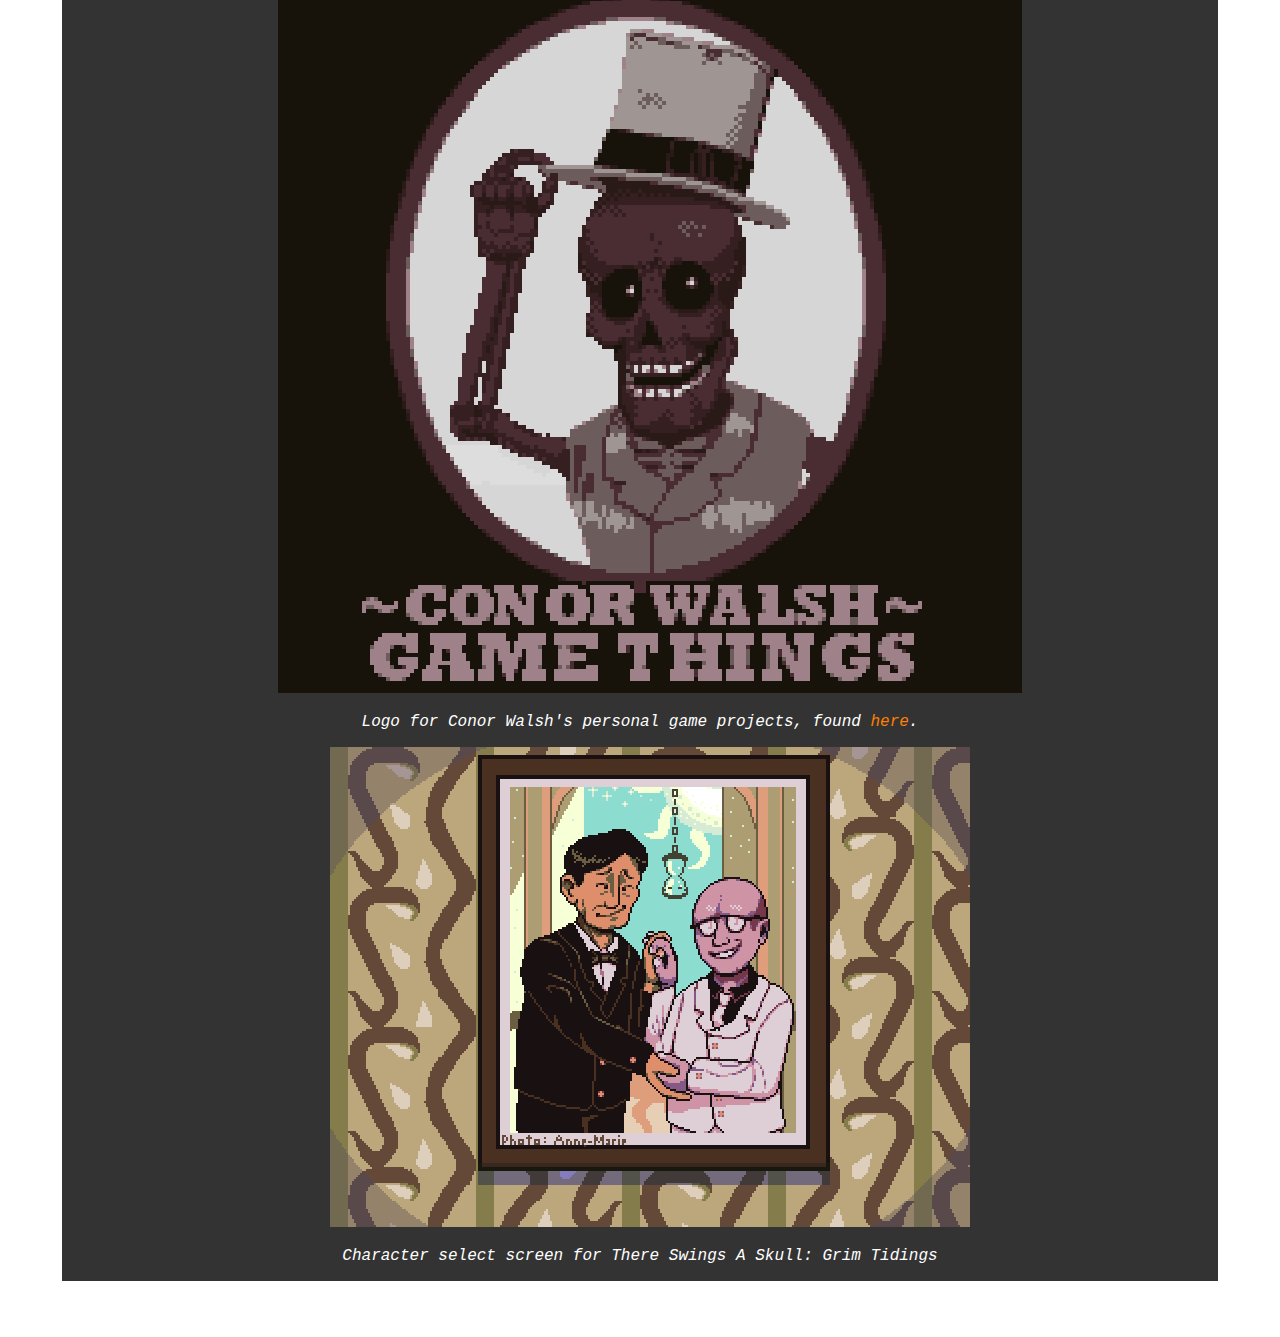
==== commit e8ef0405: "Update trees, update portrait, add new line in About Me" ====
--- a/index.html
+++ b/index.html
@@ -21,11 +21,13 @@
 		<a href="https://quinnkdev.github.io/"><img src="quinnkicon.png"></a>
 		<p>
 		<p><b>Who is Quinn K.?</b>
-		<p>Quinn K. is a game developer and pixel artist from Vienna, Austria. They're lost in a forest, <i>all alone...</i>
+		<p>Quinn K. is a game developer and pixel artist from Vienna, Austria.
+		<p>Their strengths lie in creating emotionally affecting, human stories, and in illustrating those same stories and the people at their core.
 		<p><a href="#pixels">PIXEL ART</a>
 		<p><a href="#games">GAMES</a>
 		<hr style="width:10%">
 		<p><a href="https://quinnkdev.tumblr.com/">TUMBLR</a>
+		<p><a href="https://twitter.com/quinnkdev">TWITTER/X</a>
 		<p><a href="https://www.artstation.com/quinnkdev">ARTSTATION</a>
 		<p><a href="https://www.patreon.com/quinnk">PATREON</a>
 		<p><a href="mailto:quinnkdev@gmail.com">CONTACT ME</a>
@@ -57,7 +59,7 @@
 		<div><img src="blueforest_scene.gif"></div>
 		<p><i>A surreal forest scene from BLANKSWORD; 16x16 tileset size</i>
 		<div><img src="trees.png"></div>
-		<p><i>Painterly trees; 48x48 tileset size</i>
+		<p><i>Painterly trees, for EmceeProphIt's "The Fable of LeShandra"; 48x48 tileset size</i>
 		<div><img src="ao-courtyard.png"></div>
 		<p><i>Courtyard Map in An Outcry; 16x16 tileset size</i>
 		<hr style="width:50%"> 
@@ -69,10 +71,8 @@
 		<p><i>Battle sprites from BLANKSWORD, currently in development</i>
 		<hr style="width:75%">
 		<h3>Illustration</h3>
-		<div><img src="tower.png"></div>
-		<p><i>Title screen background for Fazerdoo's "Stronghold's Dungeon"</i>
 		<div><img src="portrait.png"></div>
-		<p><i>Pixel portrait of a friend</i>
+		<p><i>Portraits, for EmceeProphIt's "The Fable of LeShandra"; 144x144</i>
 		<div><img src="conor_walsh.png"></div>
 		<p><i>Logo for Conor Walsh's personal game projects, found <a href="https://banzaibonsai.itch.io/">here</a>.</i>
 		<div><img src="tsas-choice.gif"></div>
--- a/quinnstyle.css
+++ b/quinnstyle.css
@@ -87,7 +87,7 @@
 	align-items: center;
 	padding-left: 24px;
 	padding-right: 24px;
-	height: 860px;
+	height: 1080px;
 	width: 280px;
 }
 
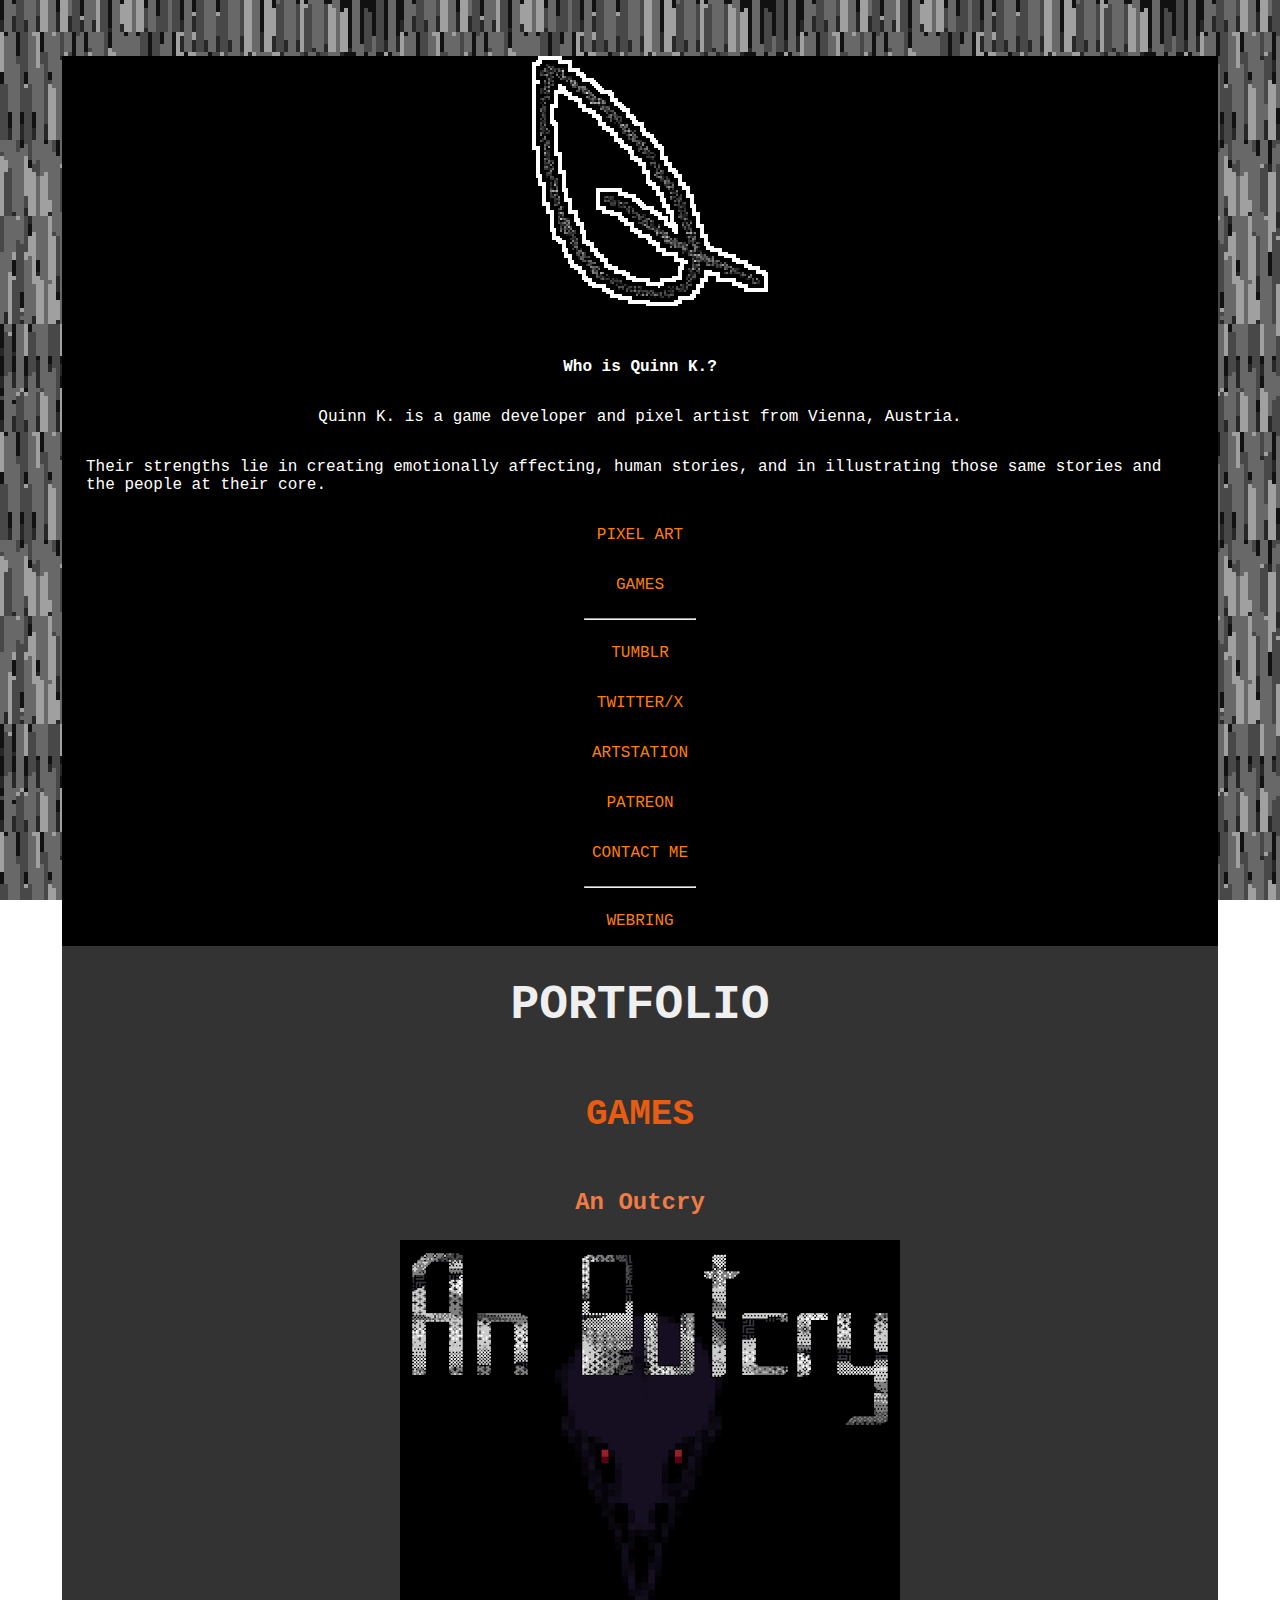
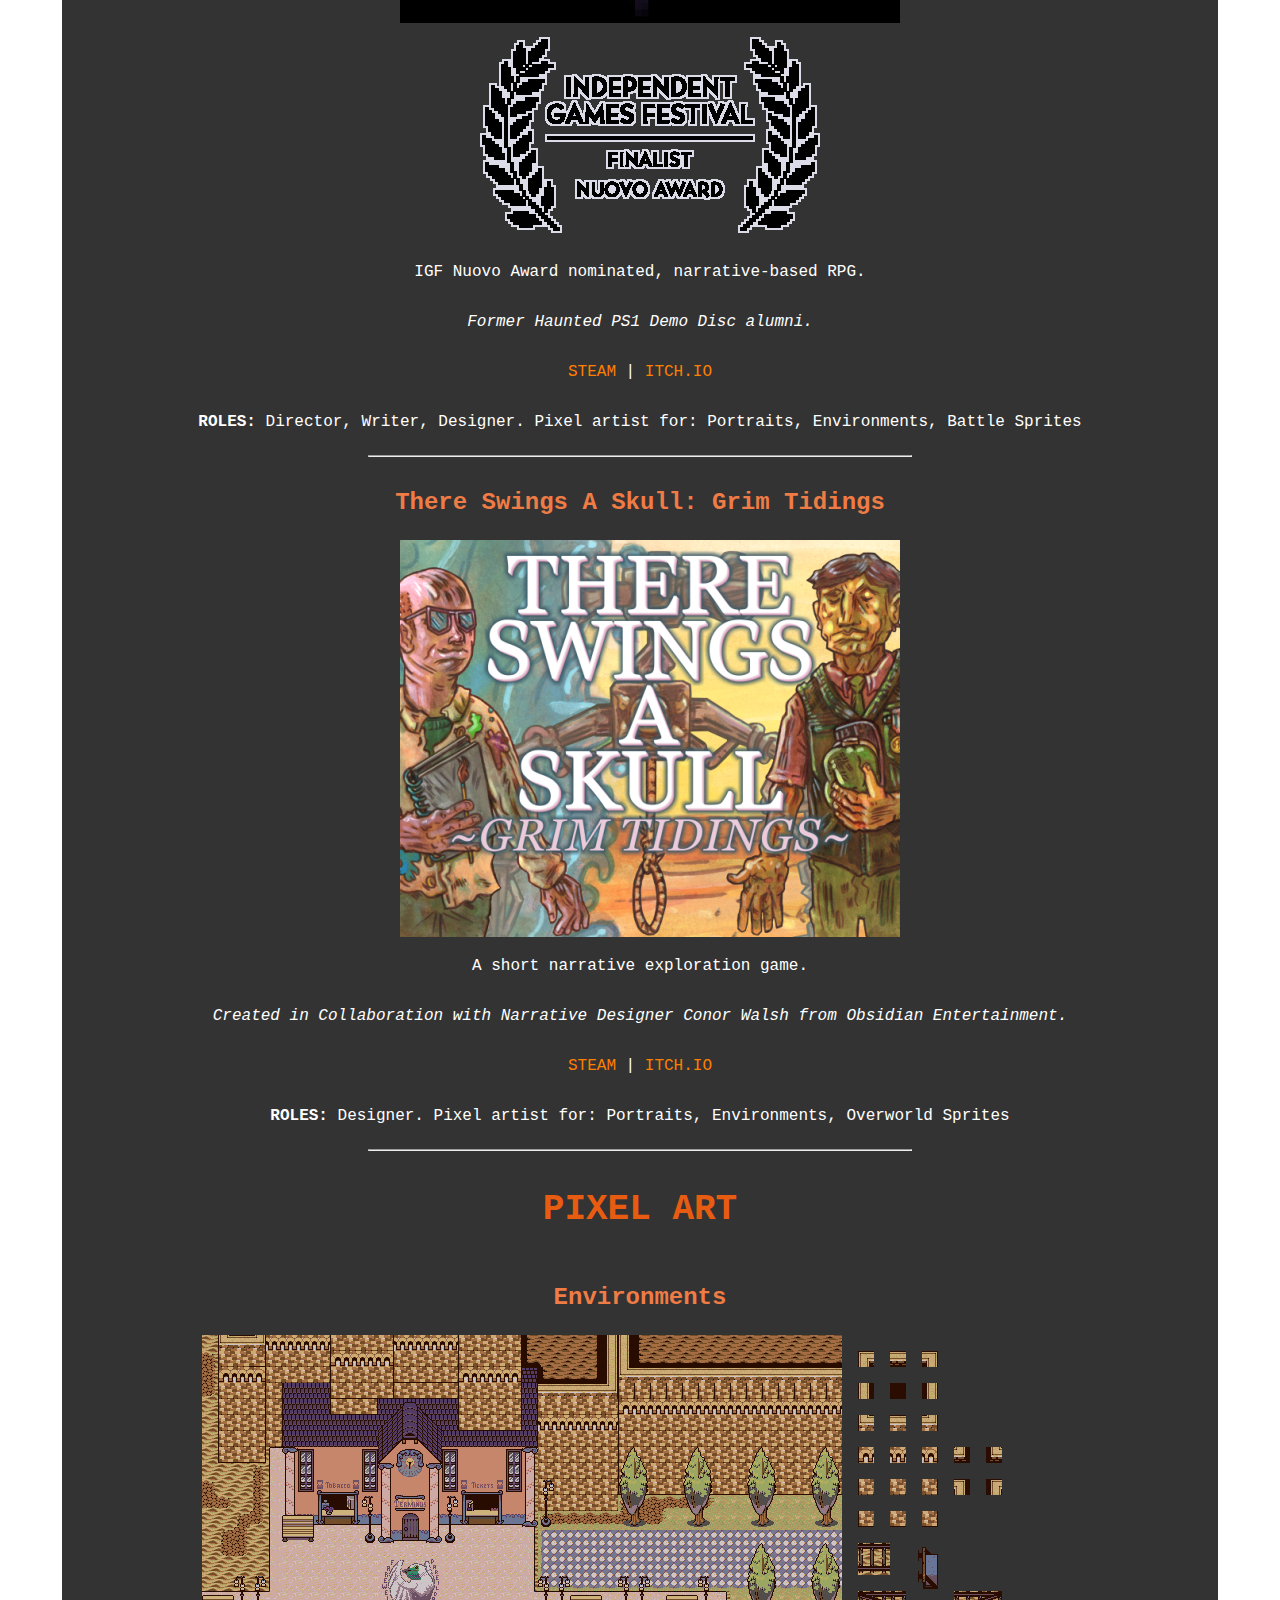
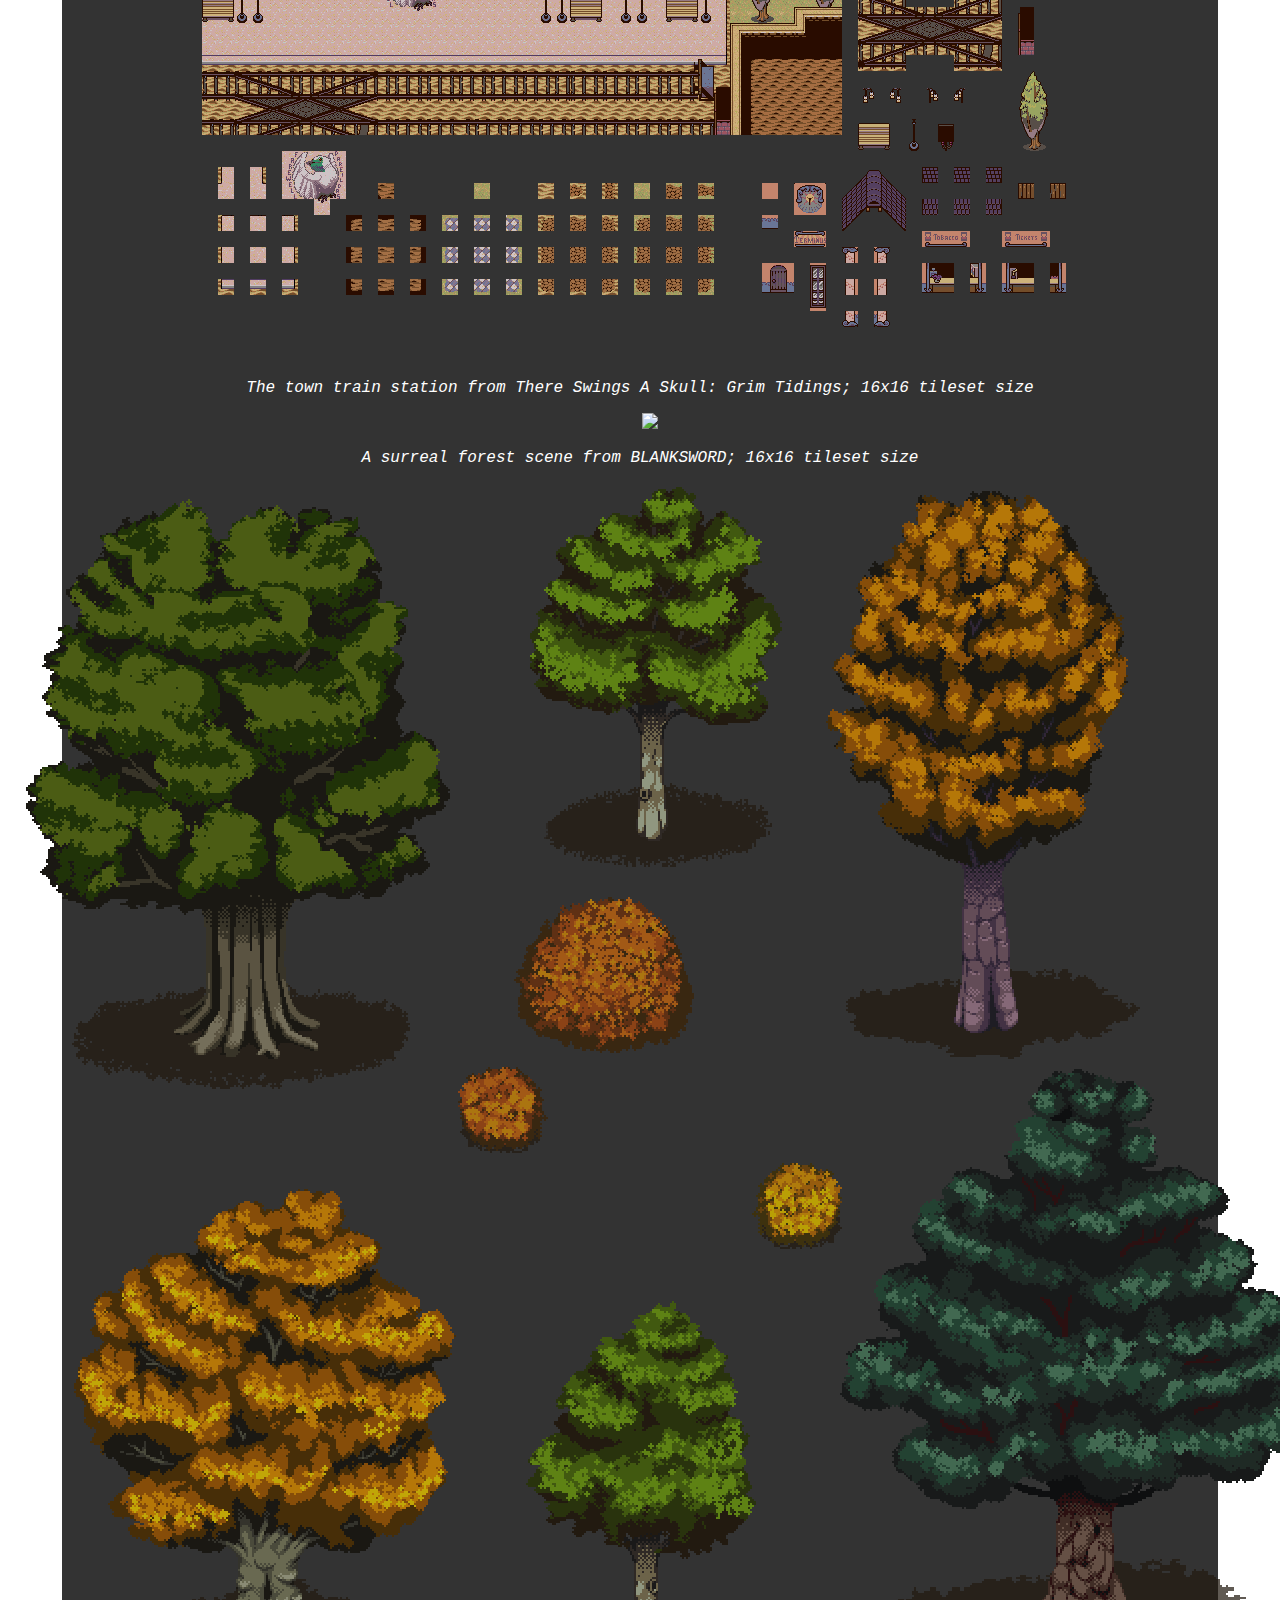
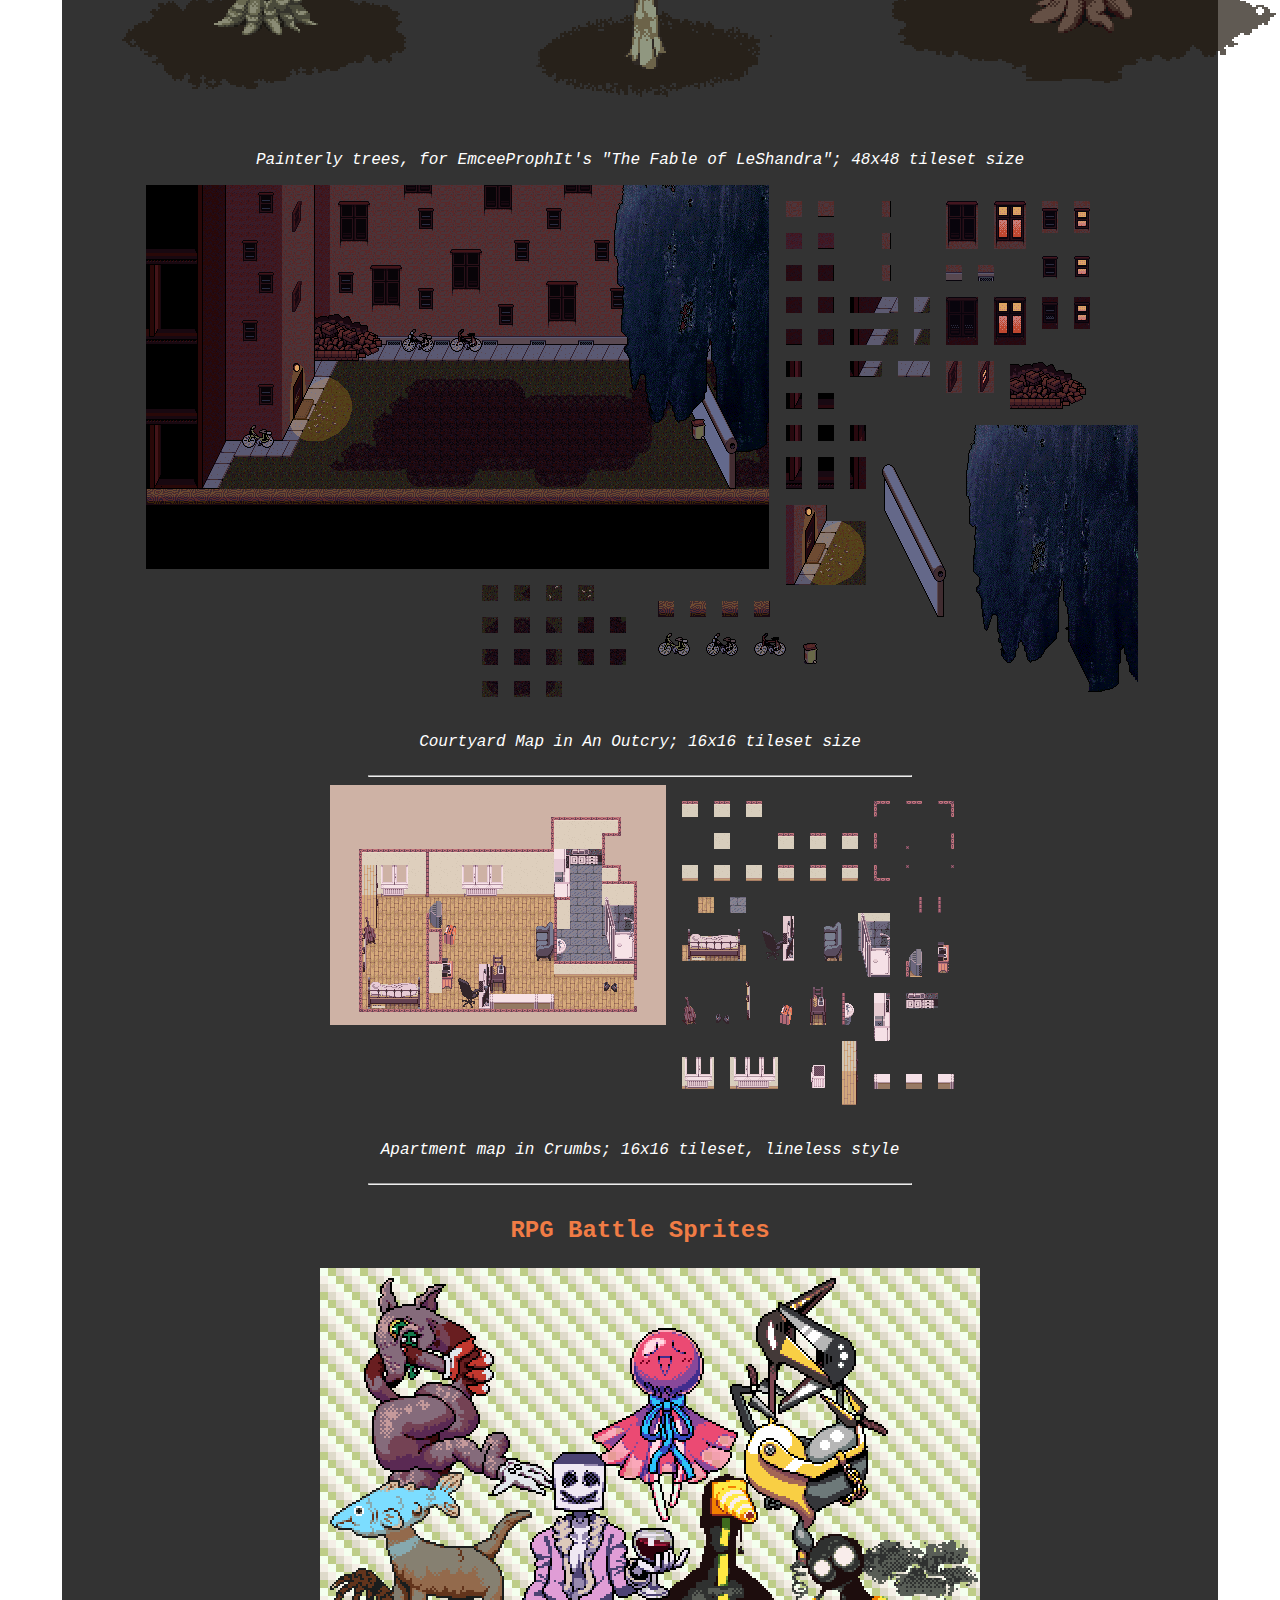
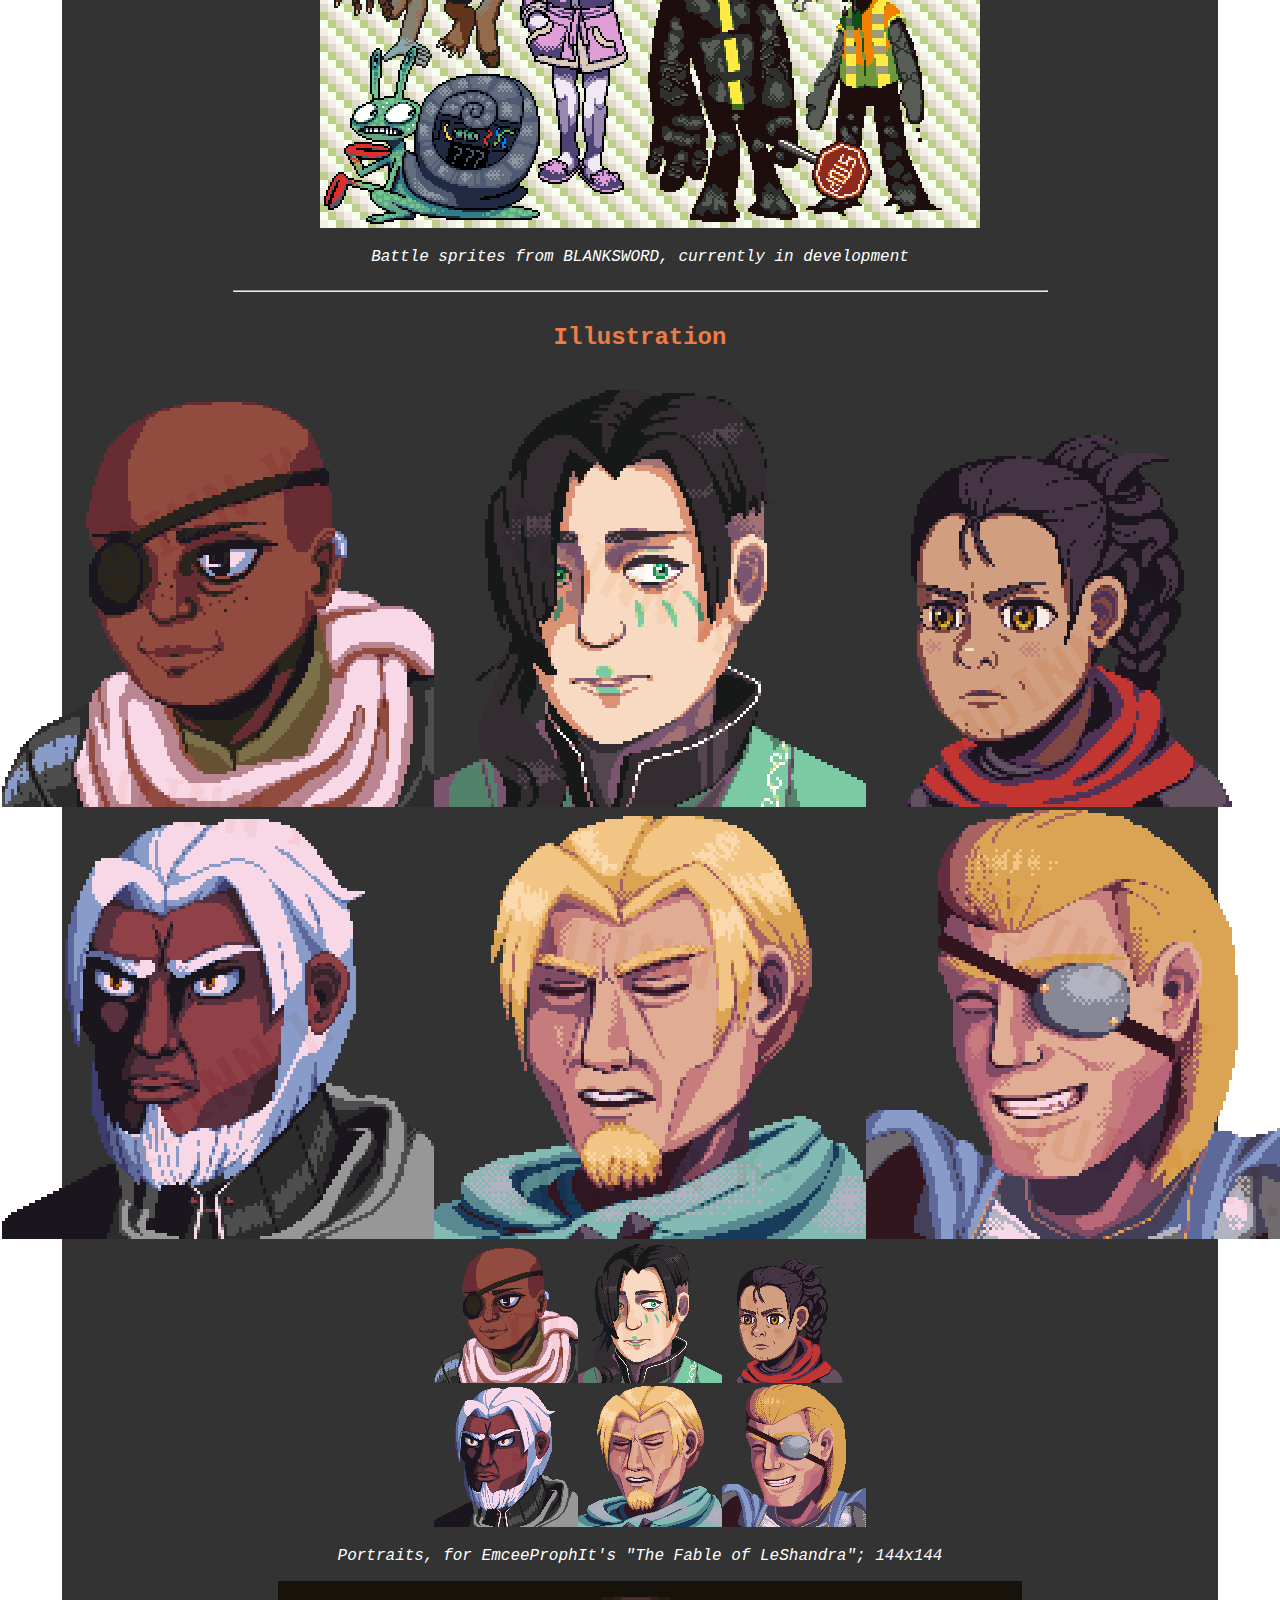
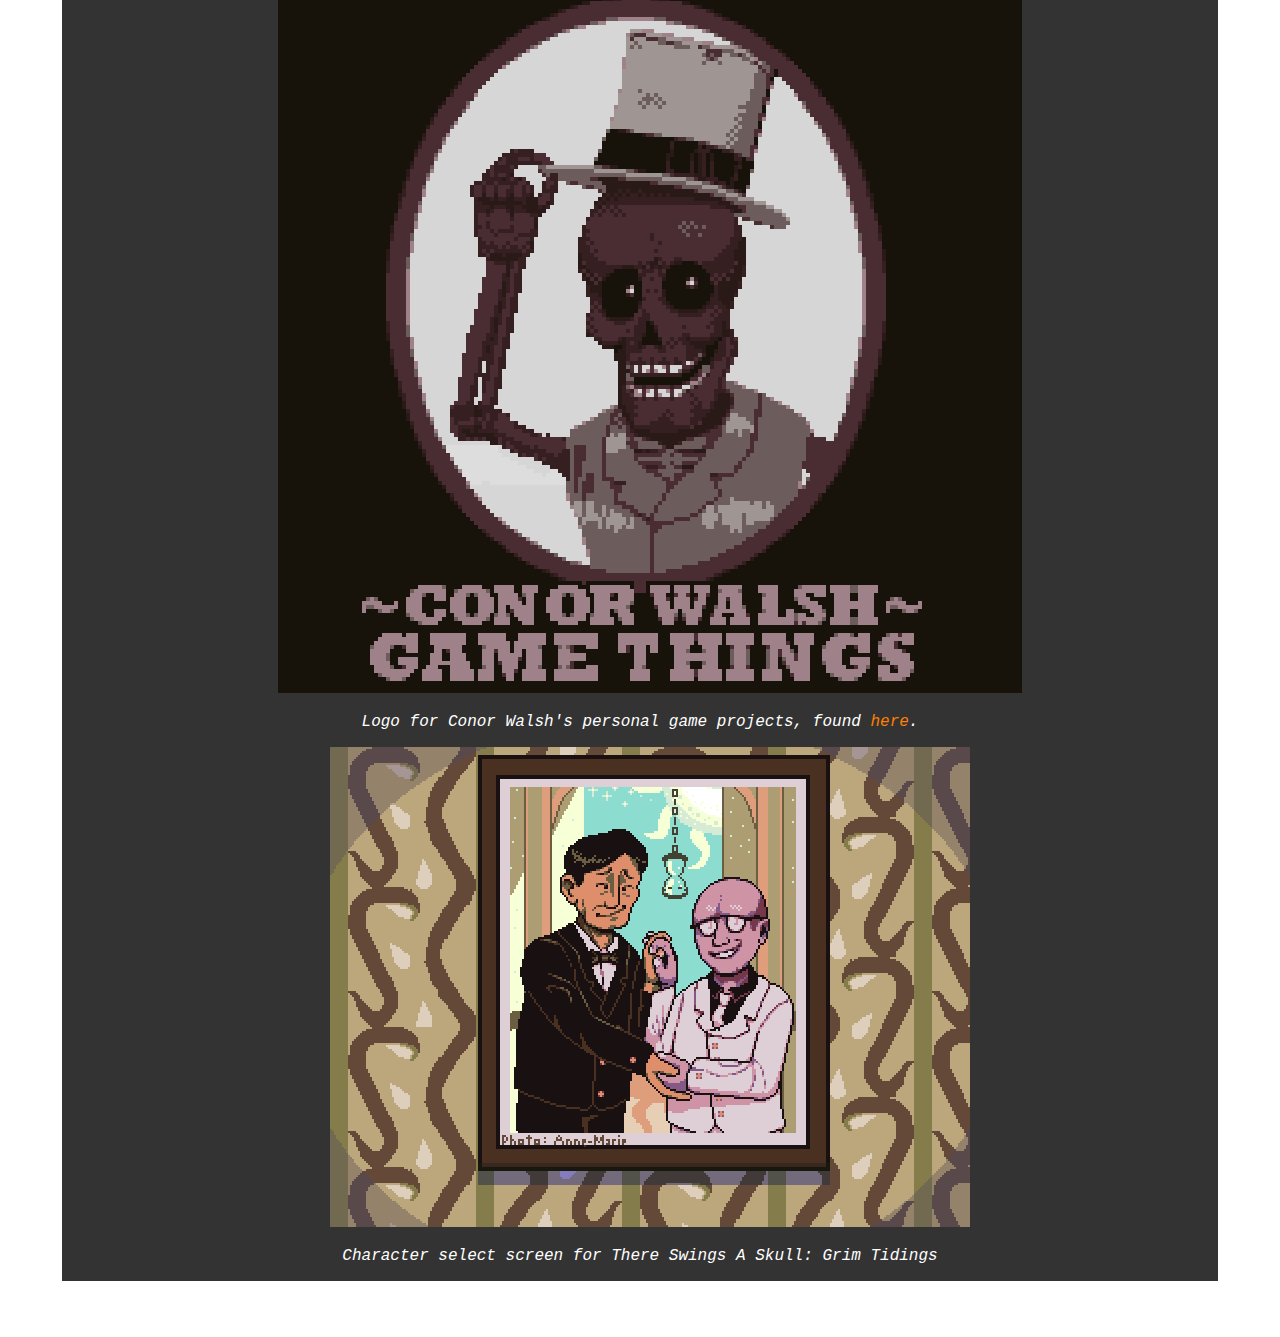
==== commit 45fc904e: "Update index.html" ====
--- a/index.html
+++ b/index.html
@@ -43,14 +43,14 @@
 		<p>IGF Nuovo Award nominated, narrative-based RPG. 
 		<p><i>Former Haunted PS1 Demo Disc alumni.</i>
 		<p><a href="https://store.steampowered.com/app/1817470/An_Outcry/">STEAM</a> | <a href="https://quinnk.itch.io/an-outcry">ITCH.IO</a>
-		<p><b>ROLES:</b> Portraits, Environments, Battle Sprites
+		<p><b>ROLES:</b> Director, Writer, Designer. Pixel artist for: Portraits, Environments, Battle Sprites
 		<hr style="width:50%">
 		<h3>There Swings A Skull: Grim Tidings</h3>
 		<div><img src="tsasgt.png"></div>
 		<p>A short narrative exploration game.
 		<p><i>Created in Collaboration with Narrative Designer Conor Walsh from Obsidian Entertainment.</i>
 		<p><a href="https://store.steampowered.com/app/1983580/There_Swings_a_Skull_Grim_Tidings">STEAM</a> | <a href="https://quinnk.itch.io/tsas-gt">ITCH.IO</a>
-		<p><b>ROLES:</b> Portraits, Environments, Overworld Sprites
+		<p><b>ROLES:</b> Designer. Pixel artist for: Portraits, Environments, Overworld Sprites
 		<hr style="width:50%"> 
 		<div><p id="pixels"><h2>PIXEL ART</h2></div>
 		<h3>Environments</h3>
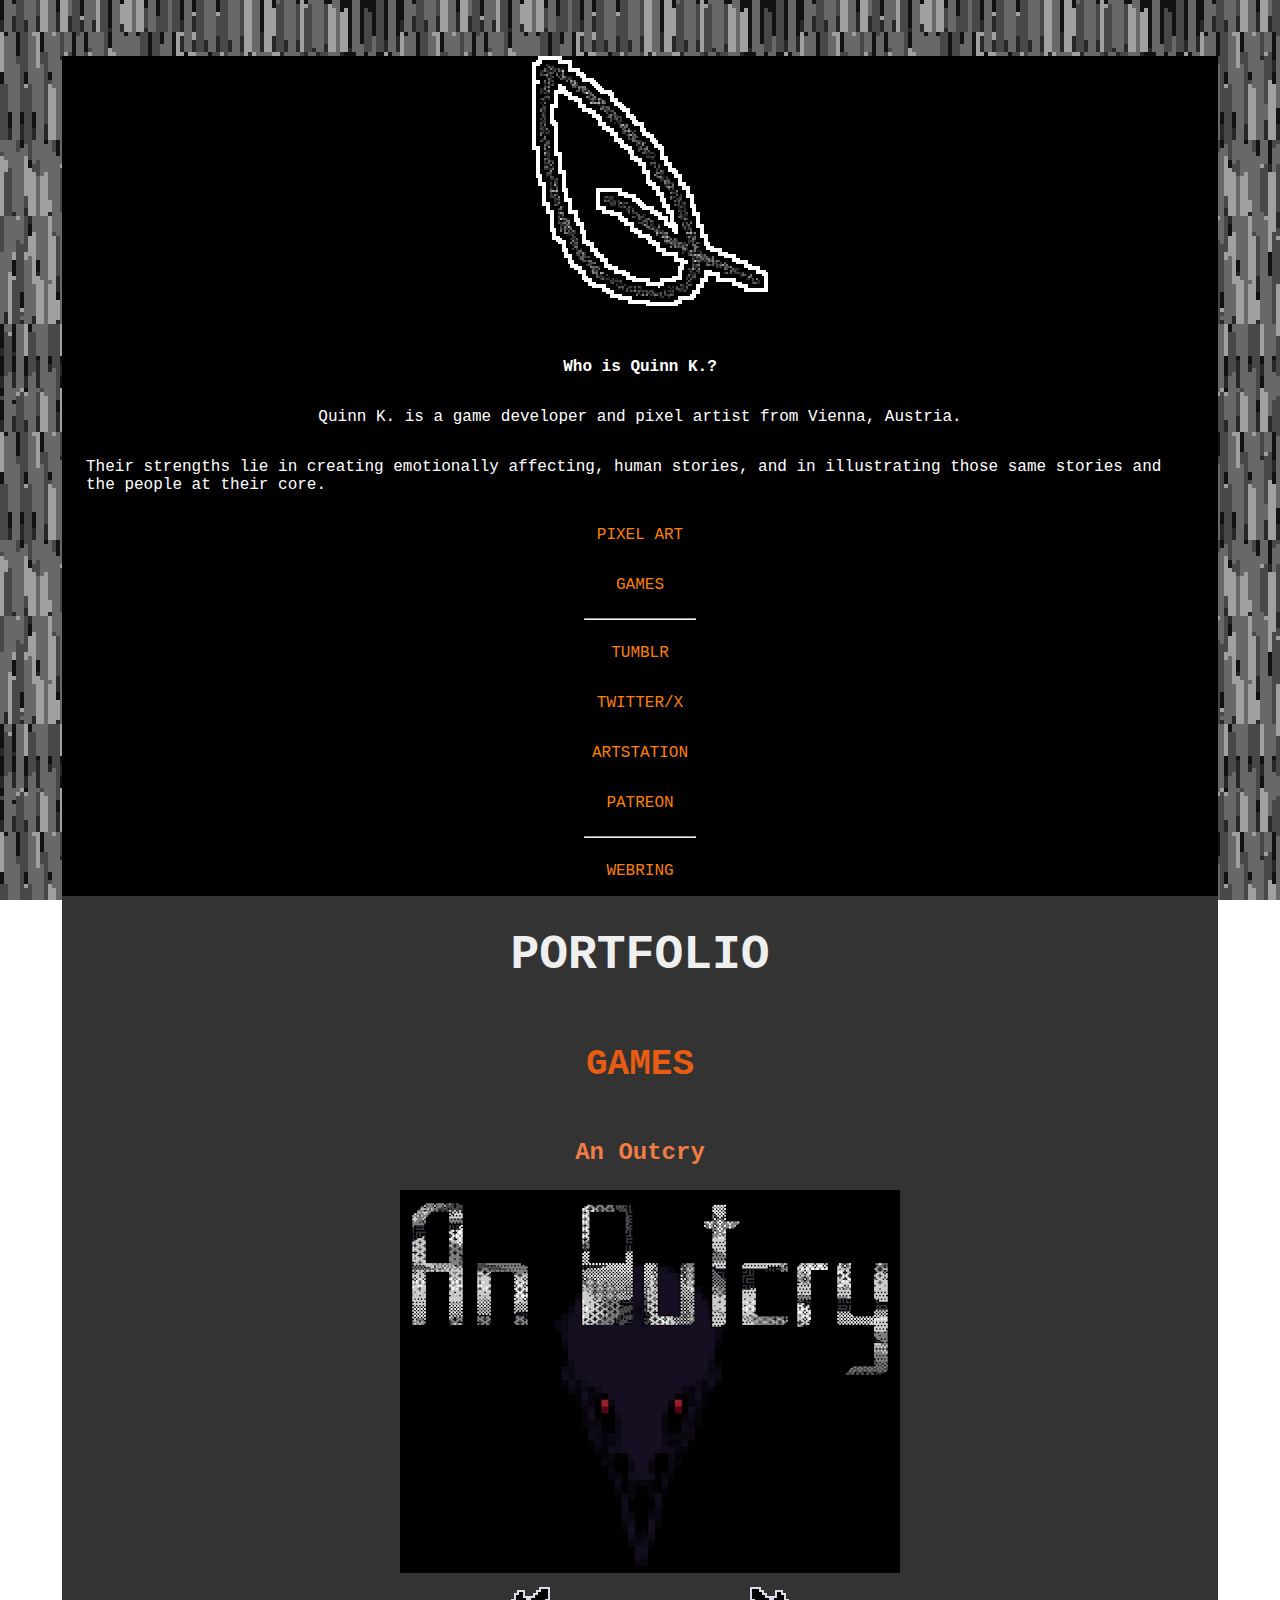
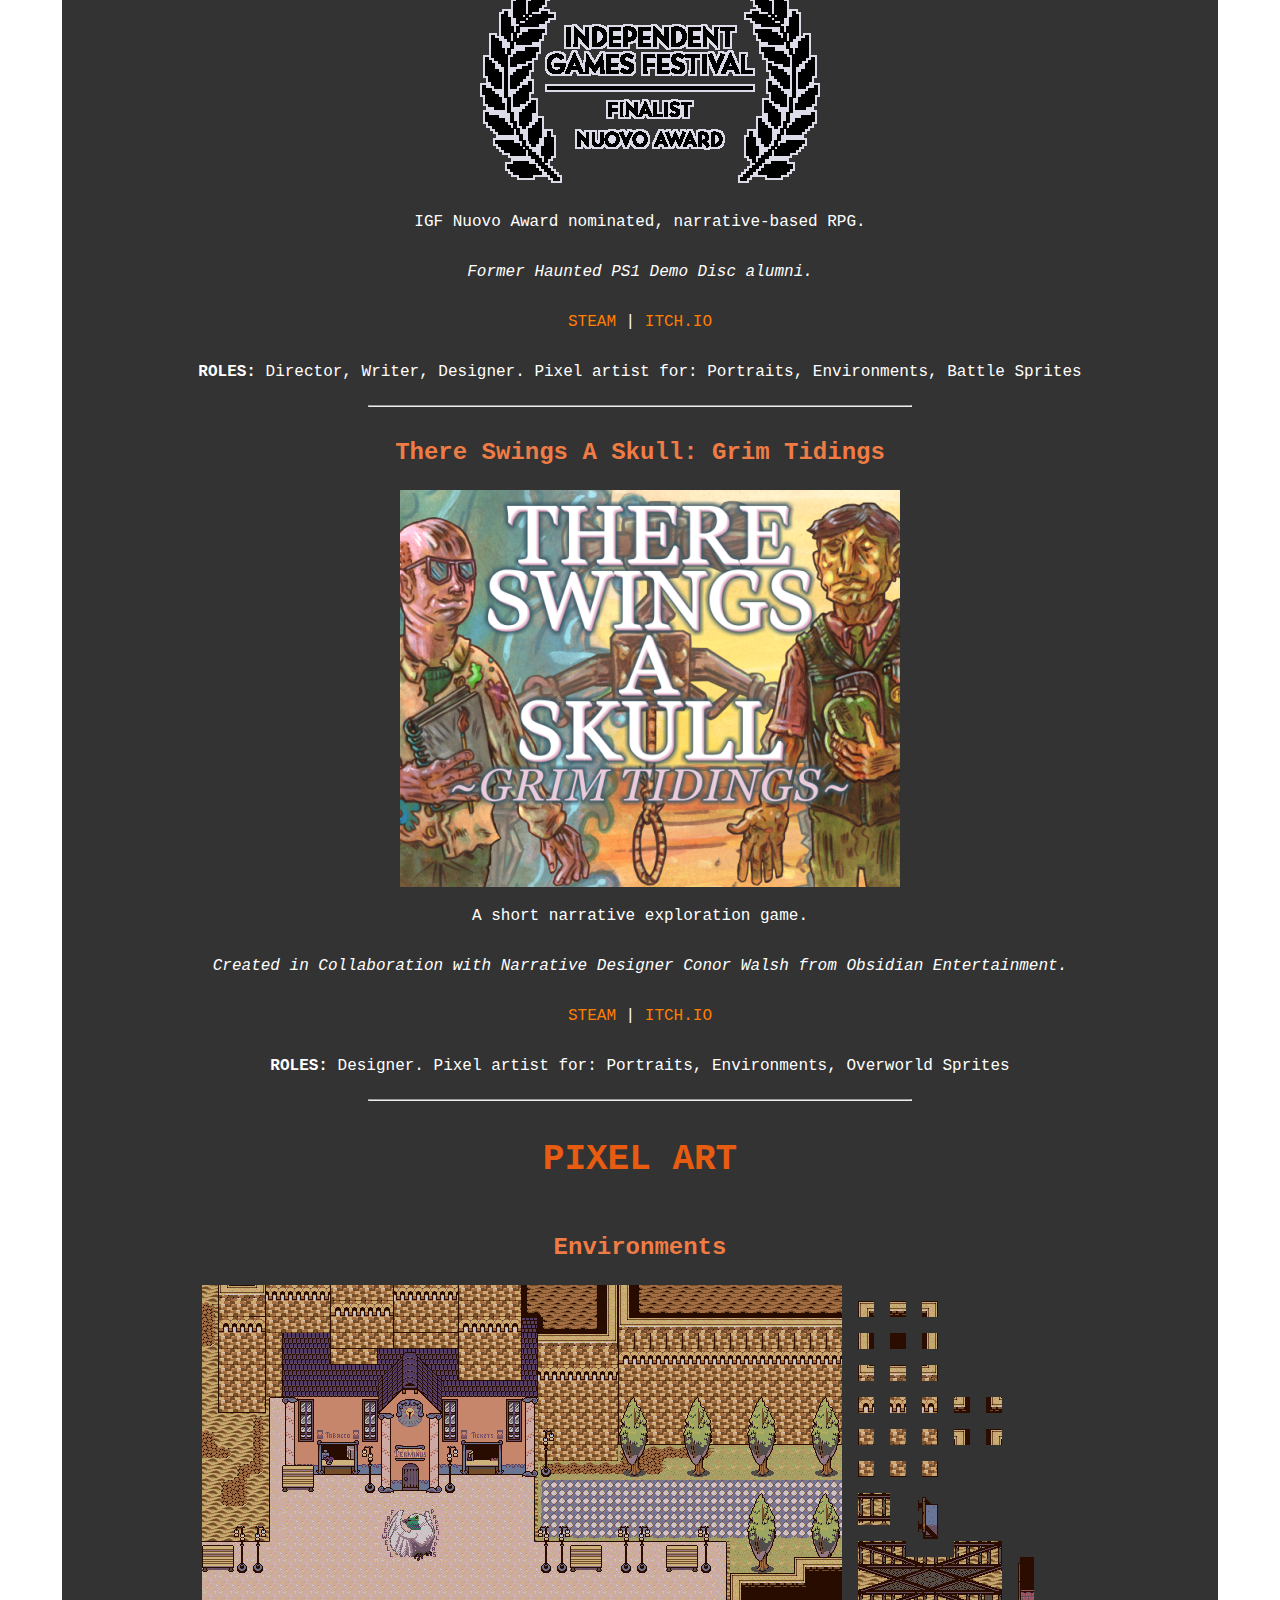
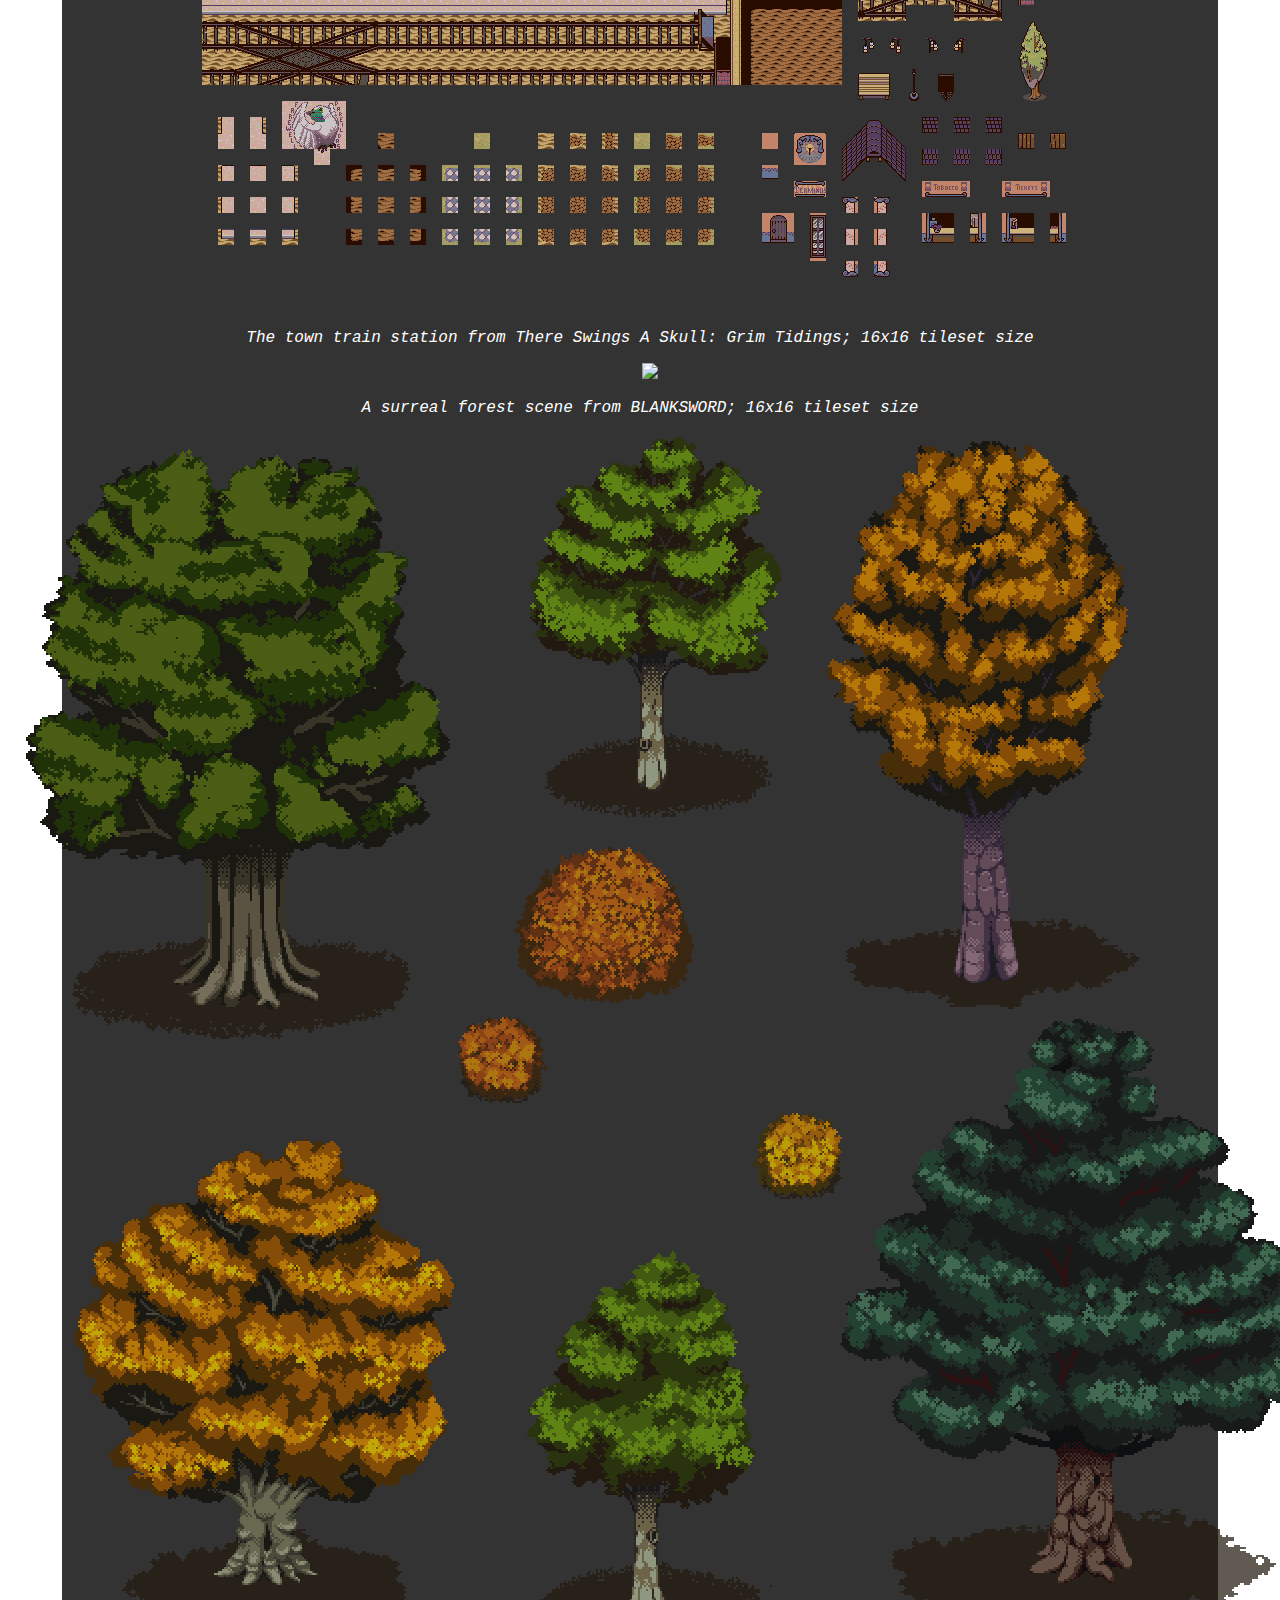
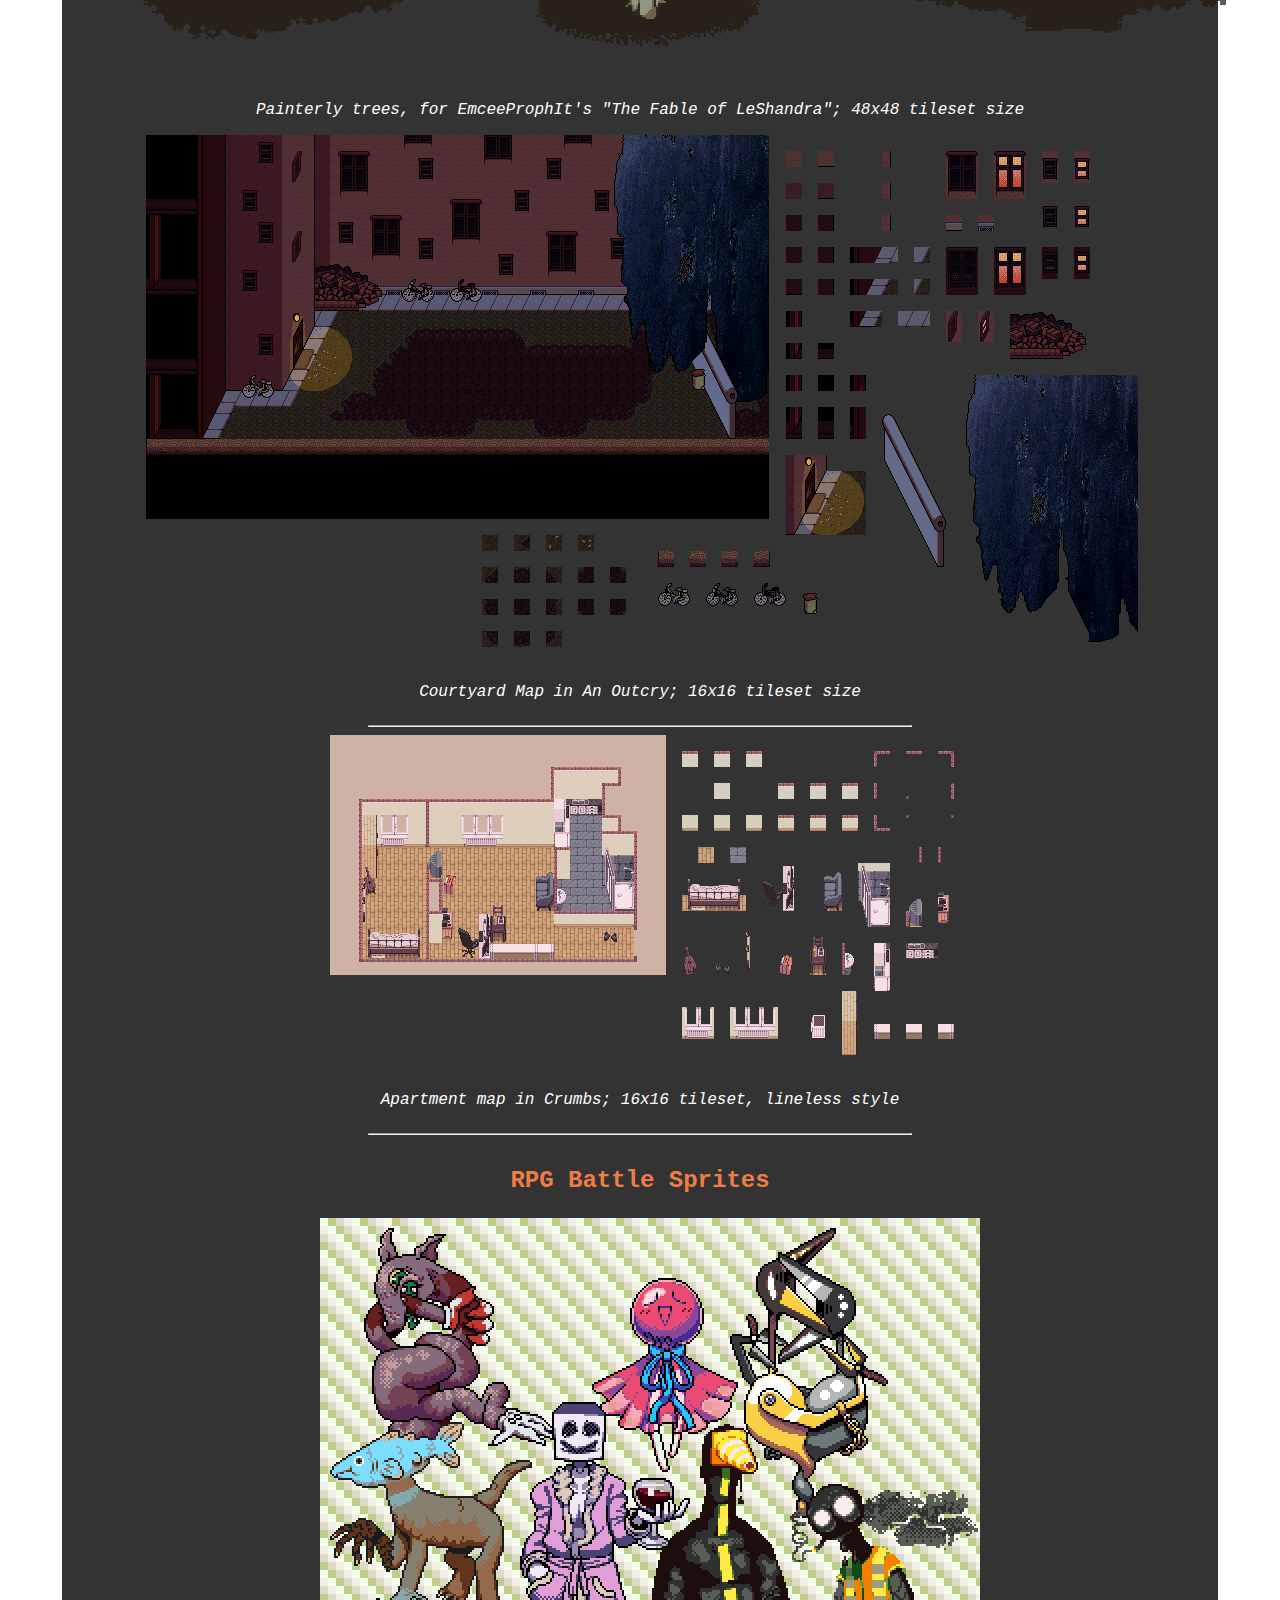
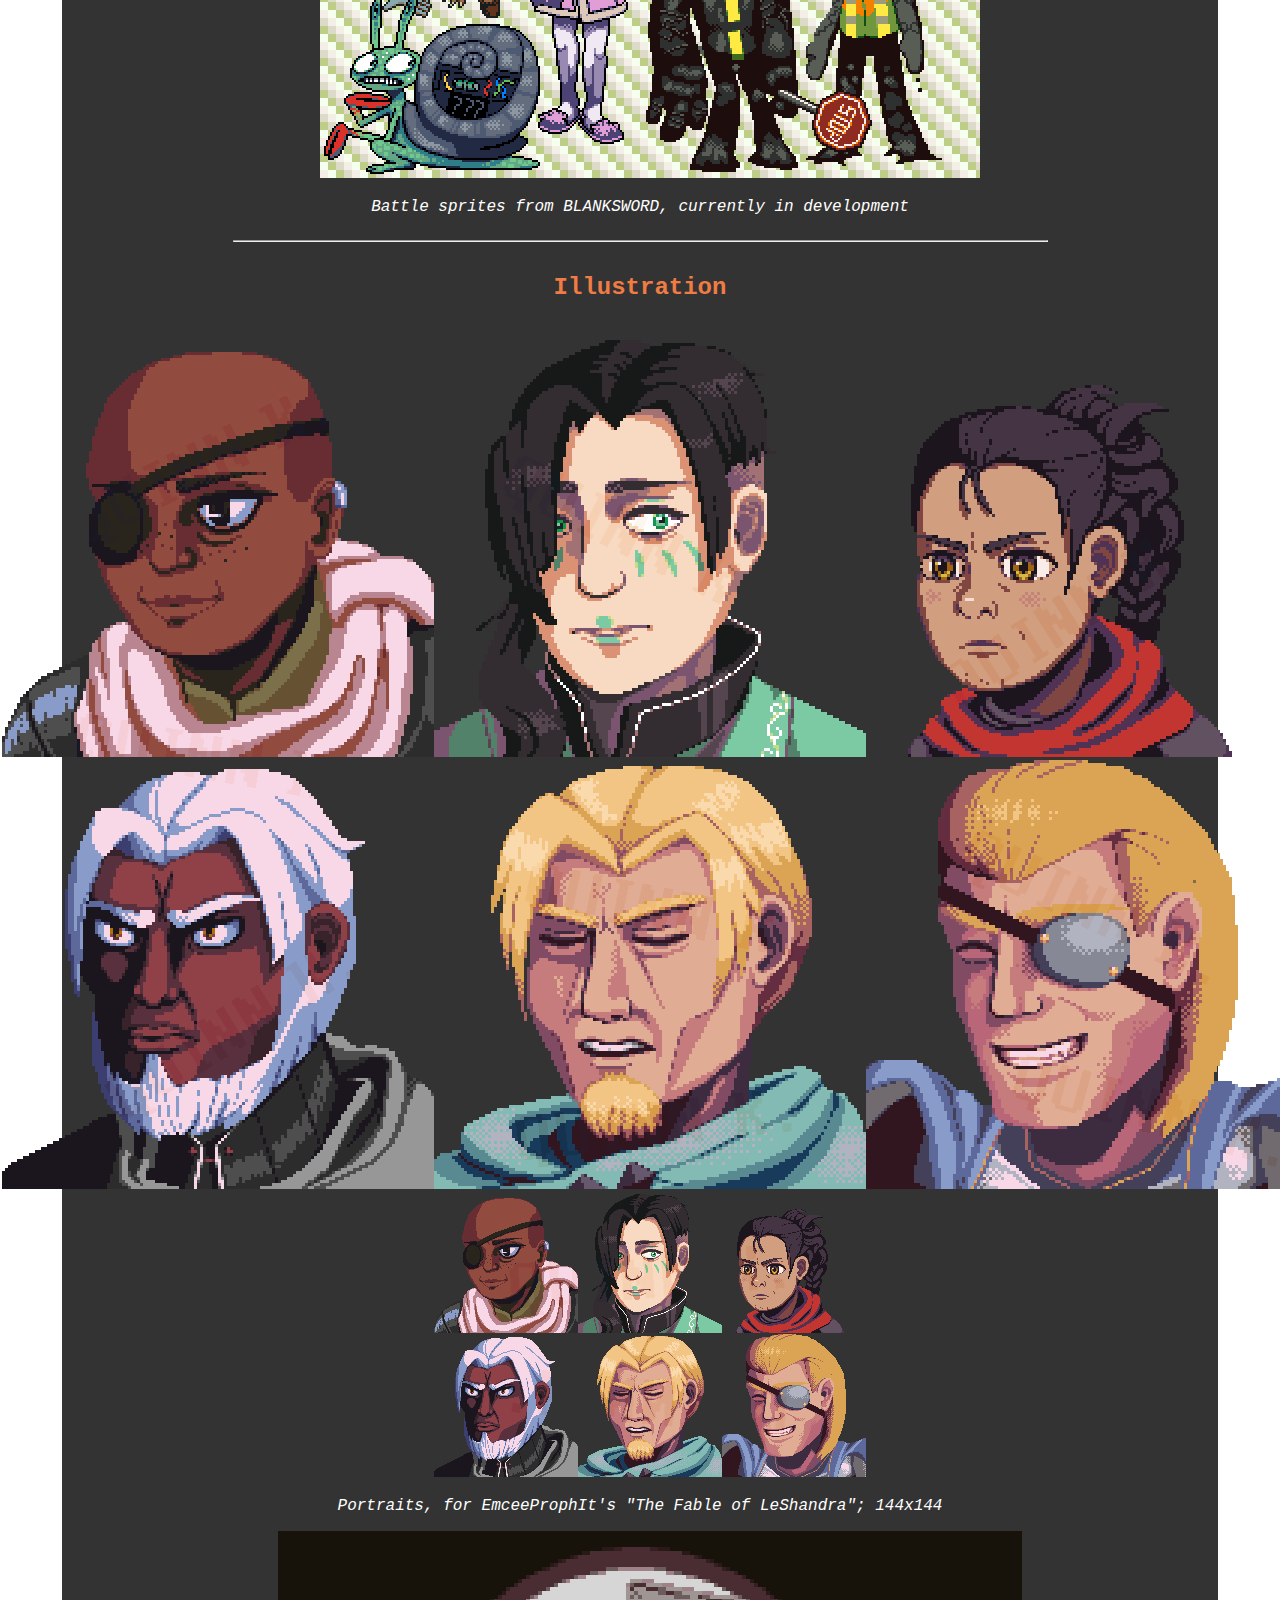
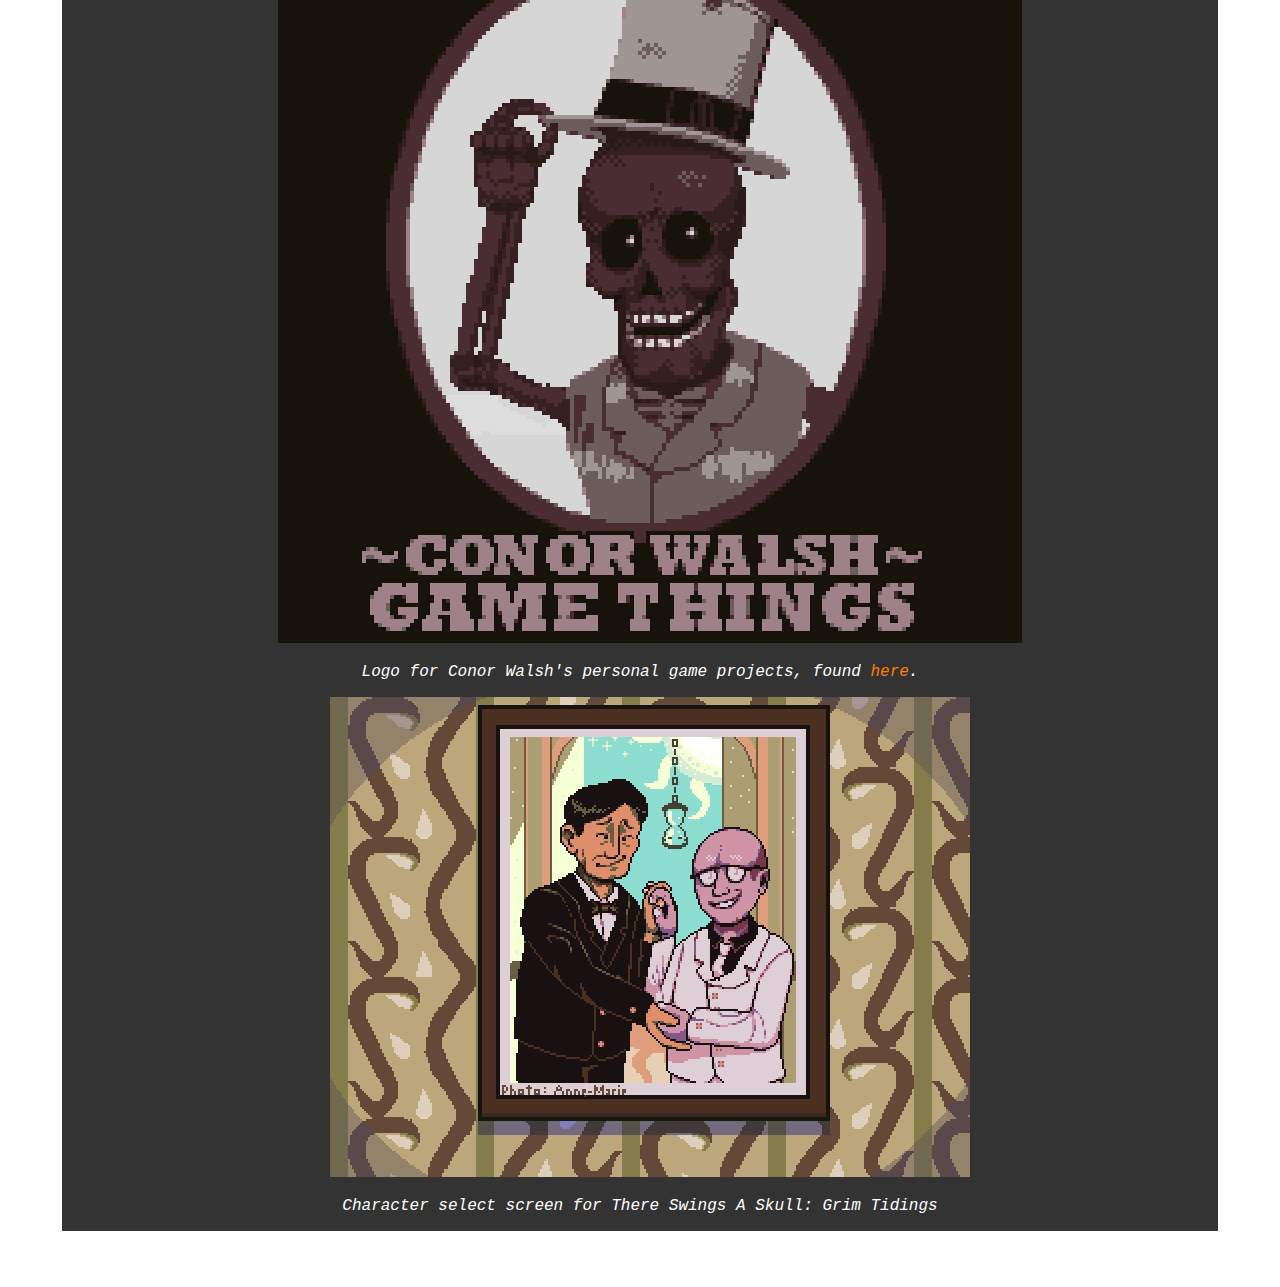
==== commit 6587bee0: "remove e-mail address" ====
--- a/index.html
+++ b/index.html
@@ -30,7 +30,6 @@
 		<p><a href="https://twitter.com/quinnkdev">TWITTER/X</a>
 		<p><a href="https://www.artstation.com/quinnkdev">ARTSTATION</a>
 		<p><a href="https://www.patreon.com/quinnk">PATREON</a>
-		<p><a href="mailto:quinnkdev@gmail.com">CONTACT ME</a>
 		<hr style="width:10%">
 		<p><a href="webring.html">WEBRING</a>
 	</div>
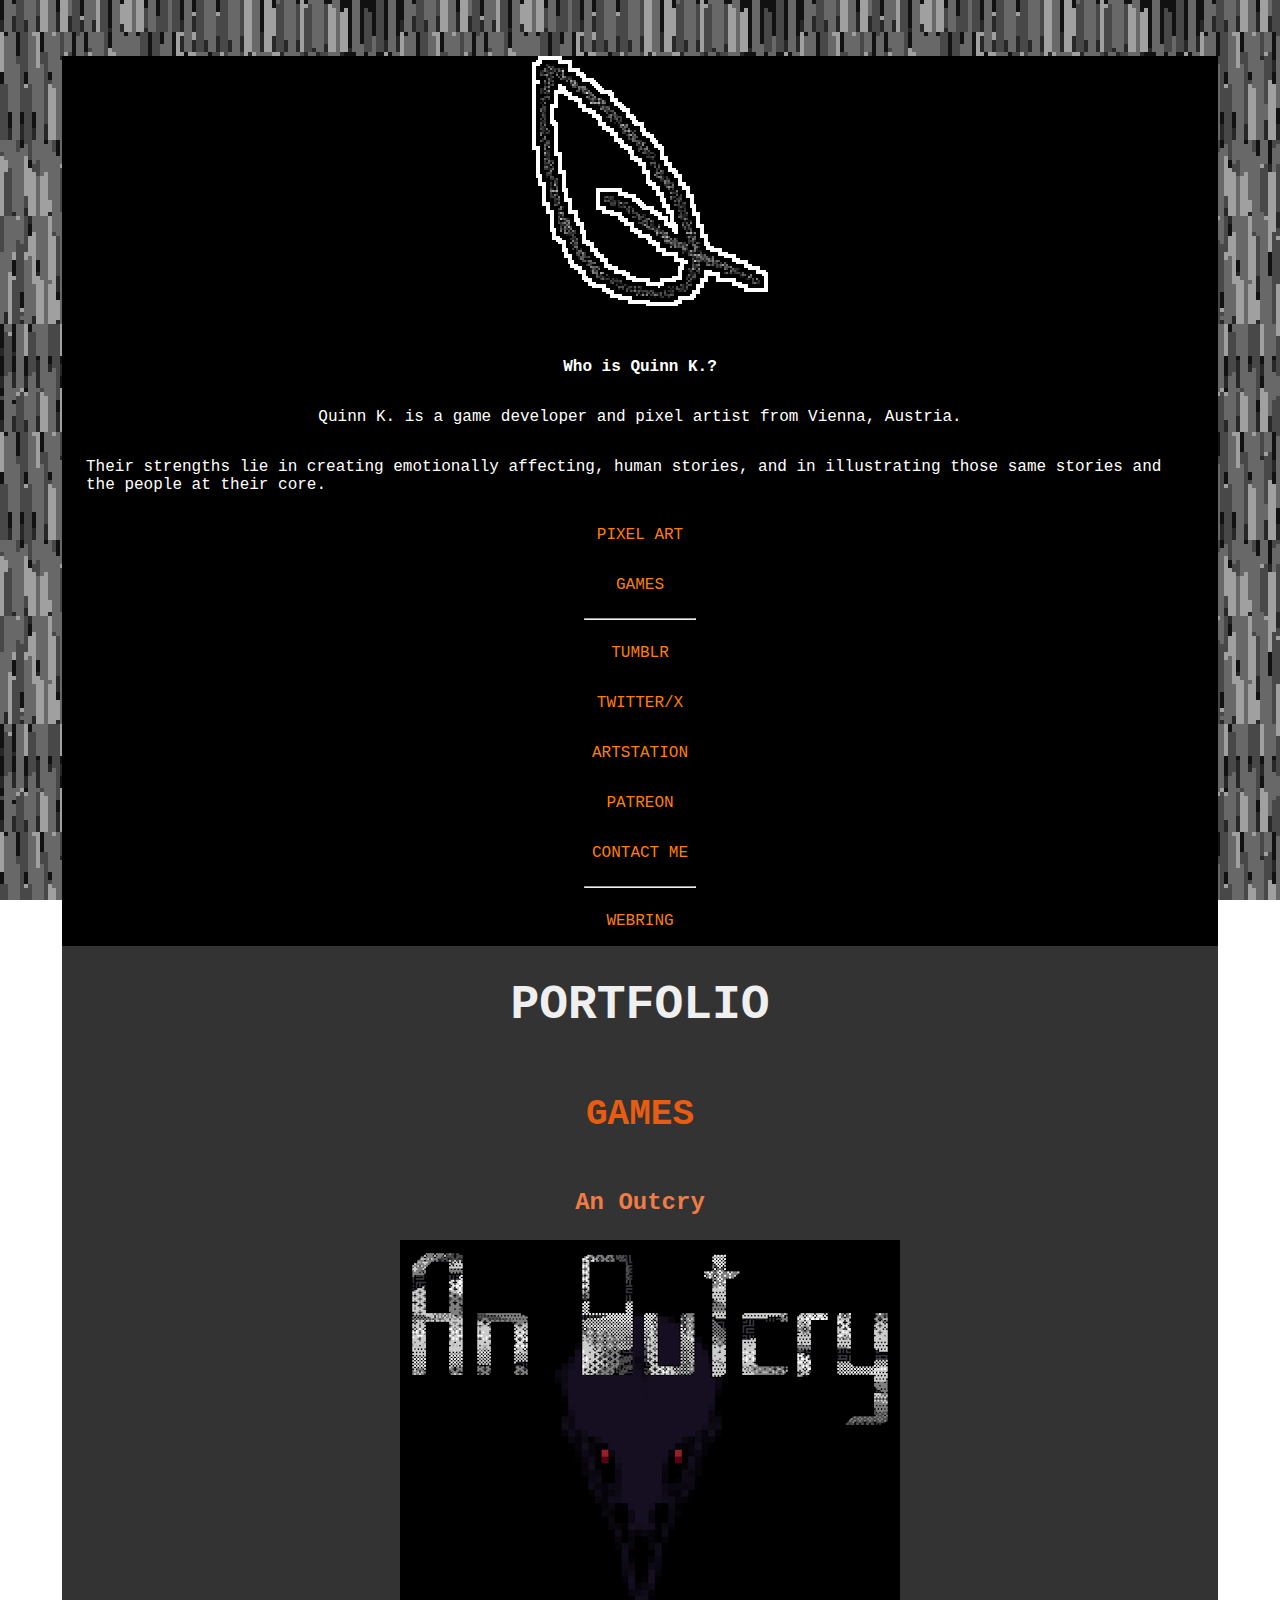
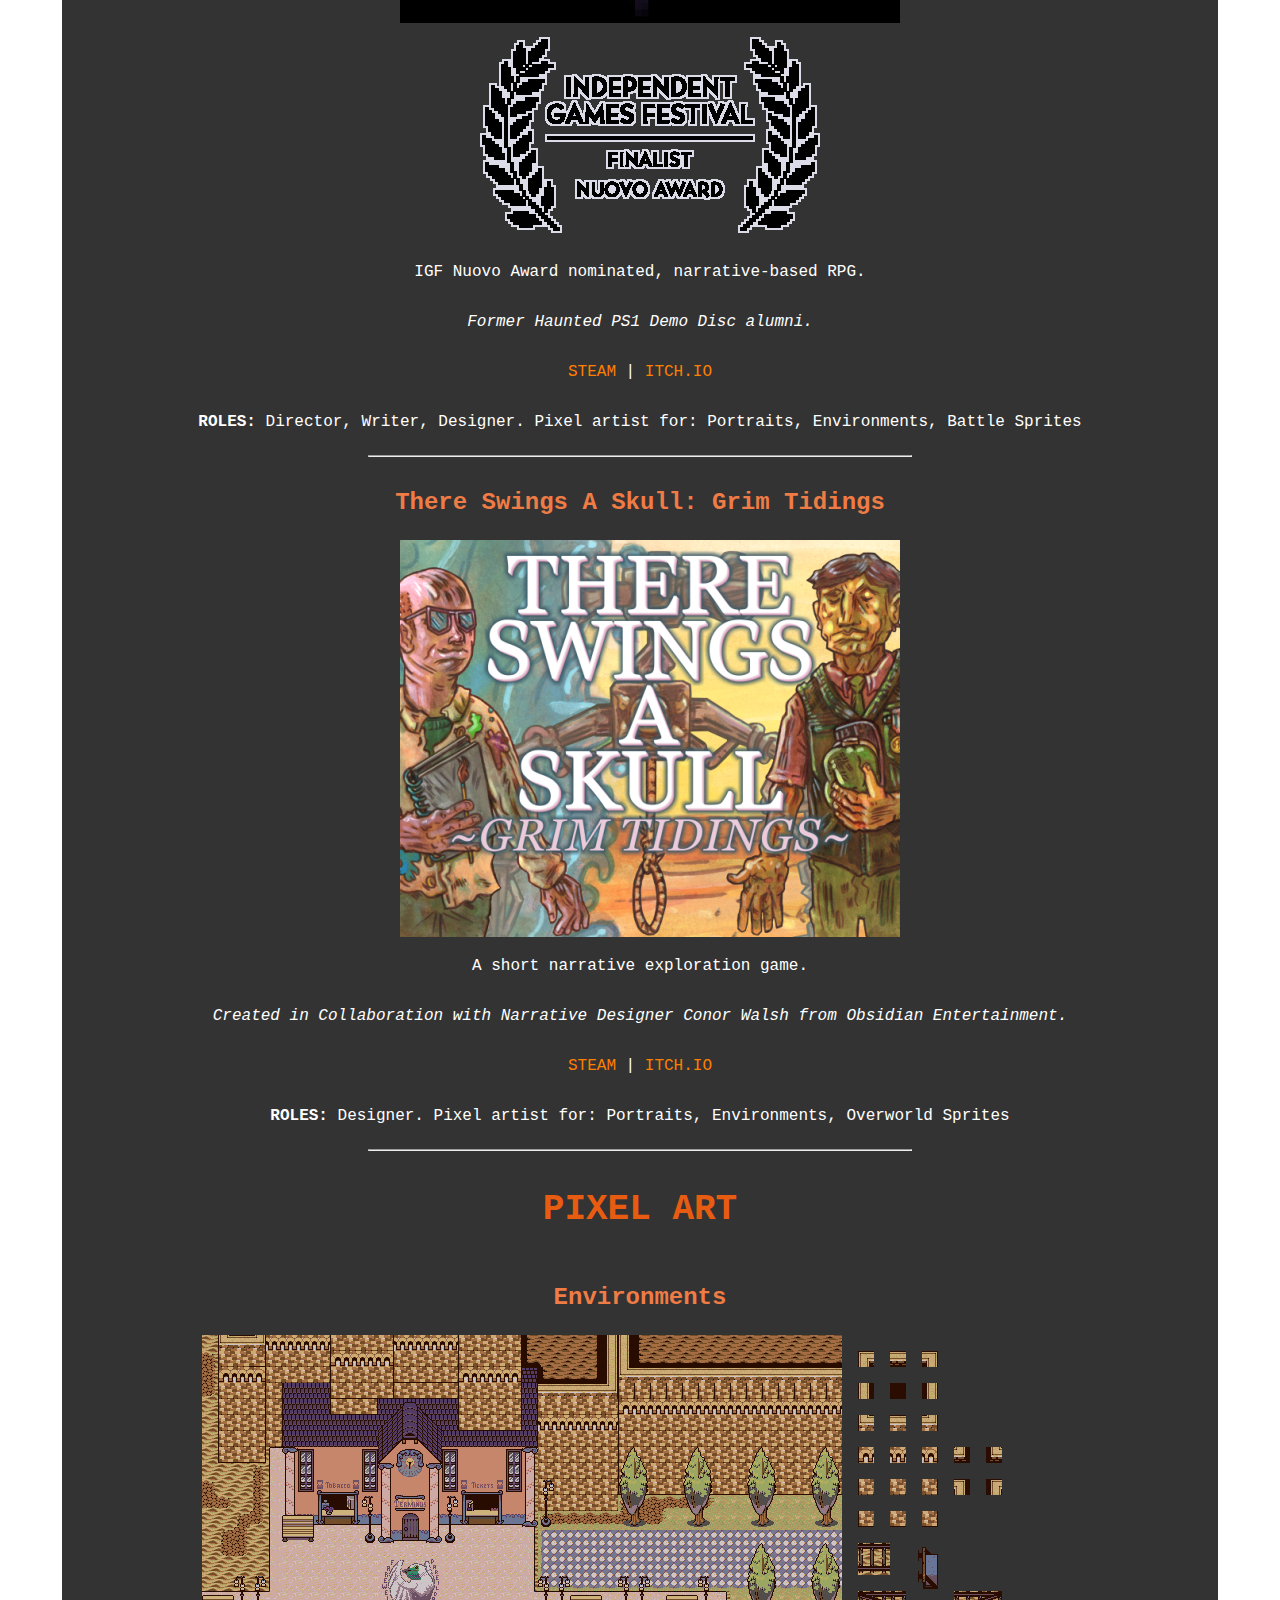
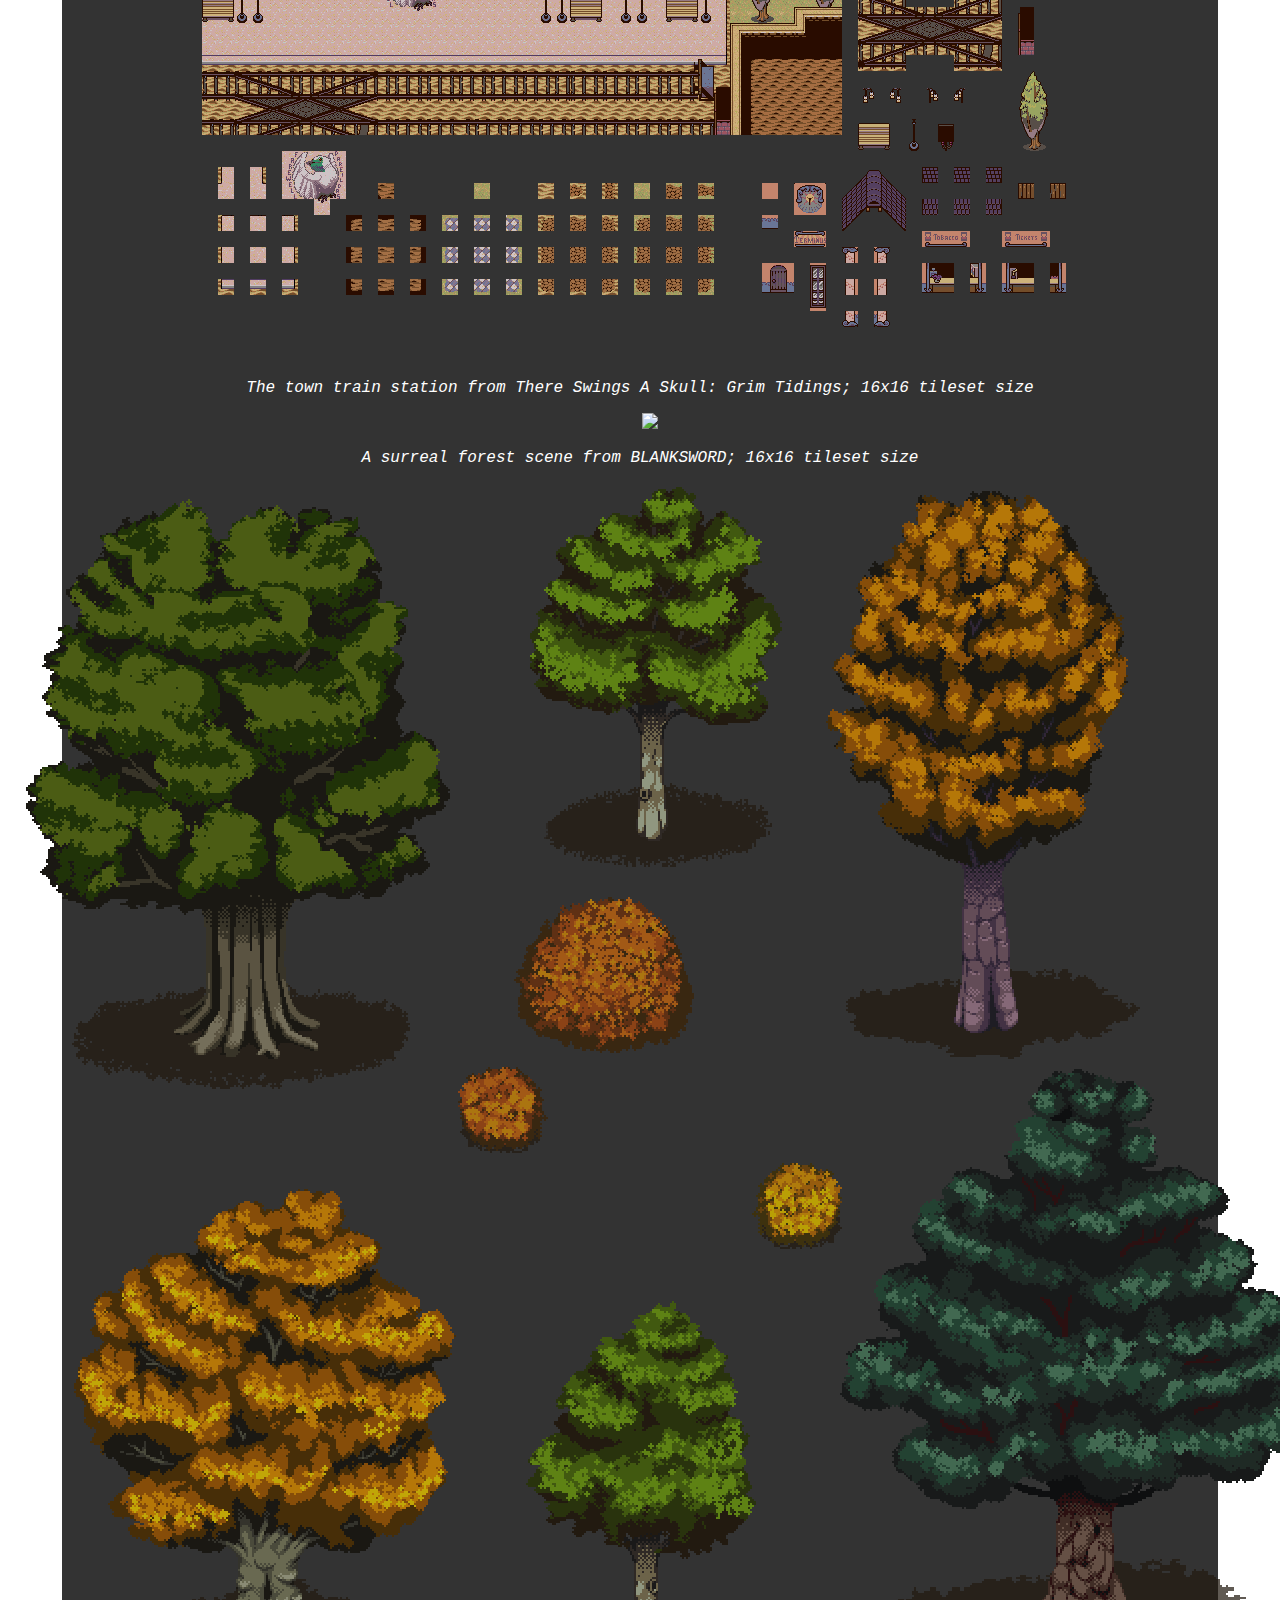
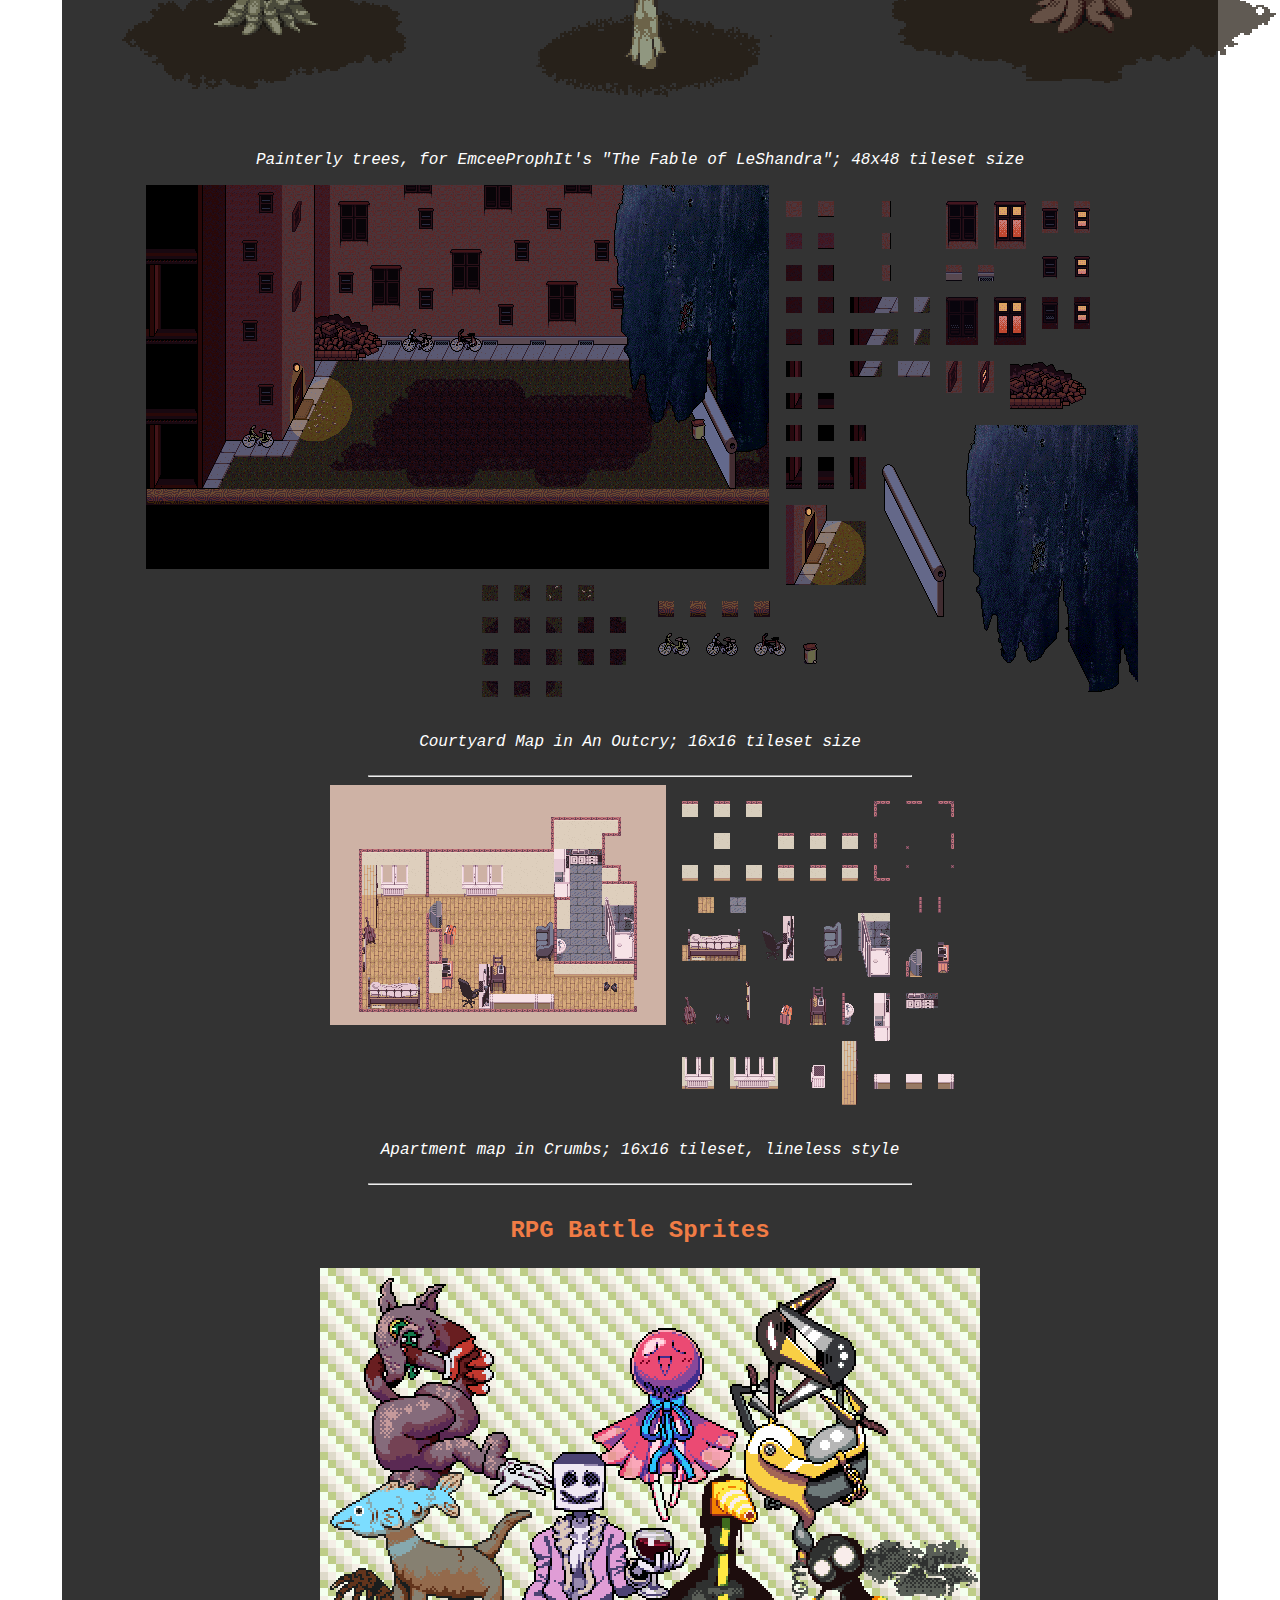
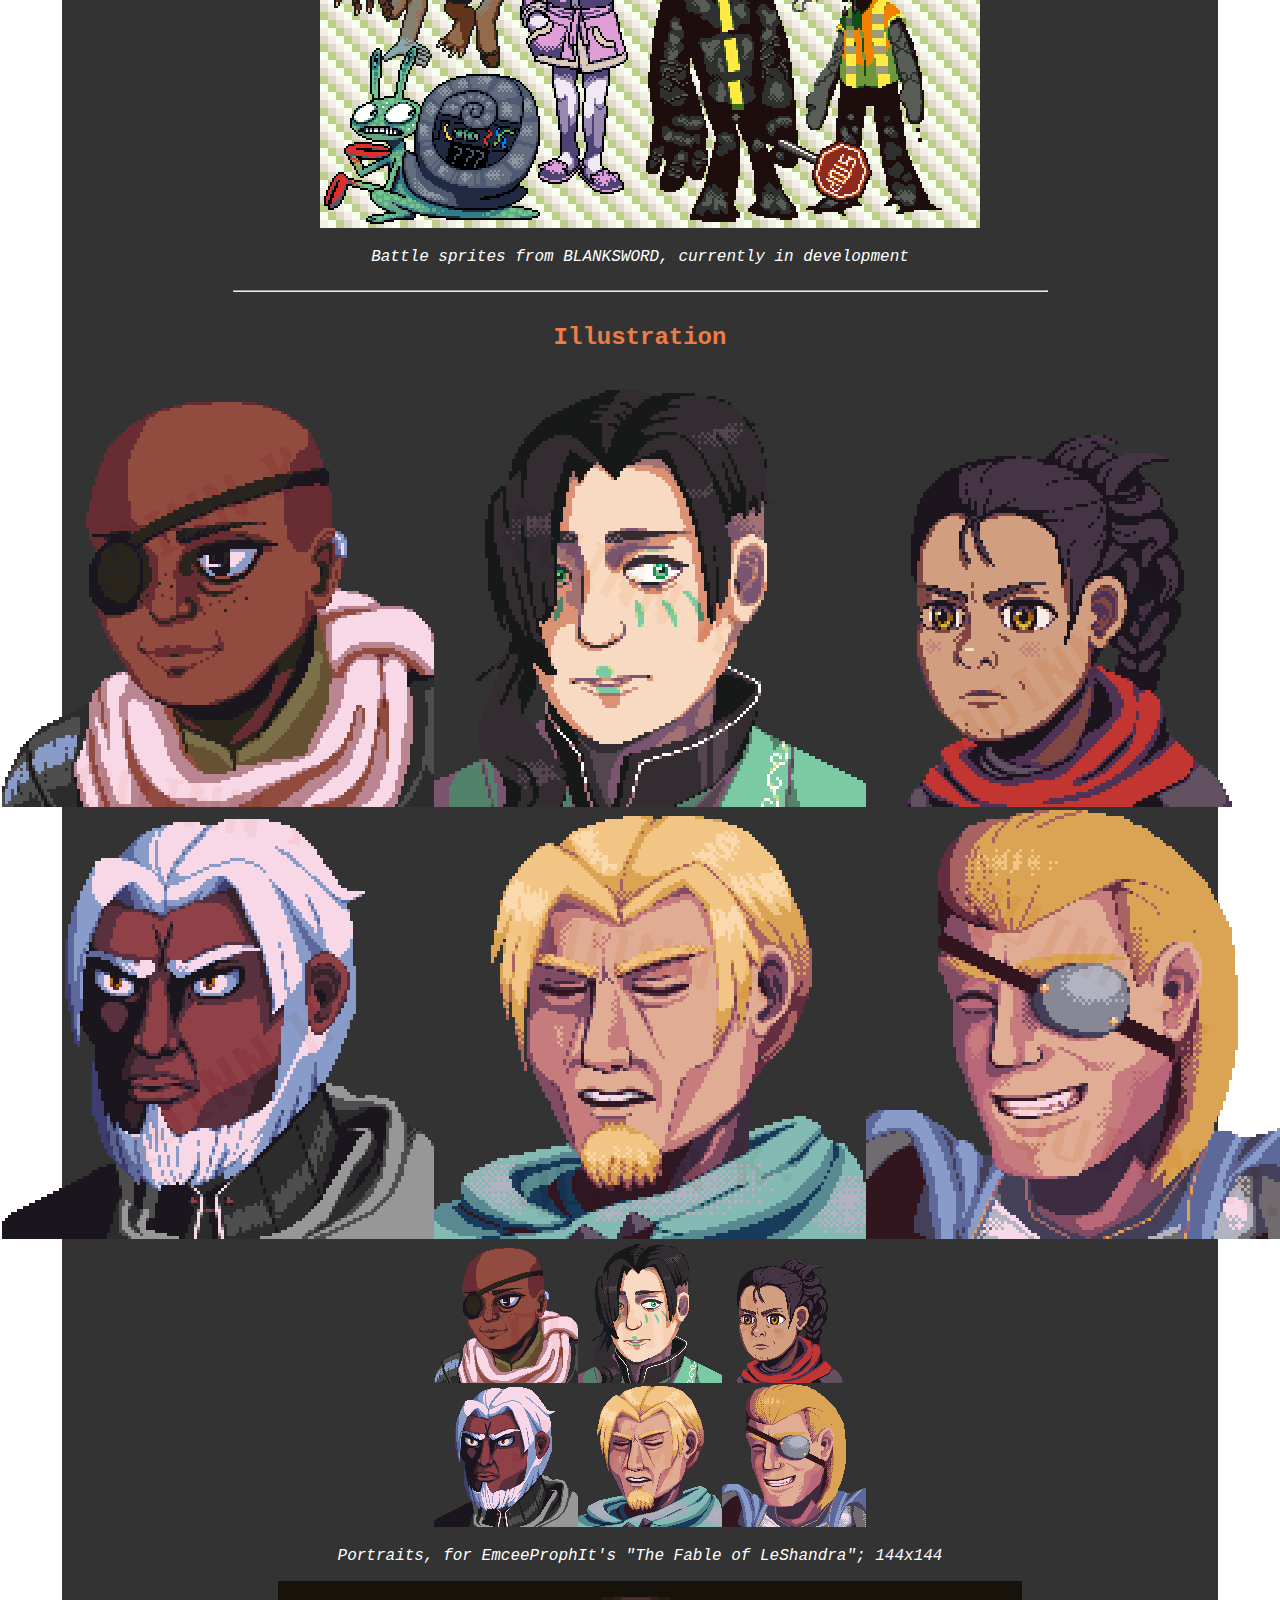
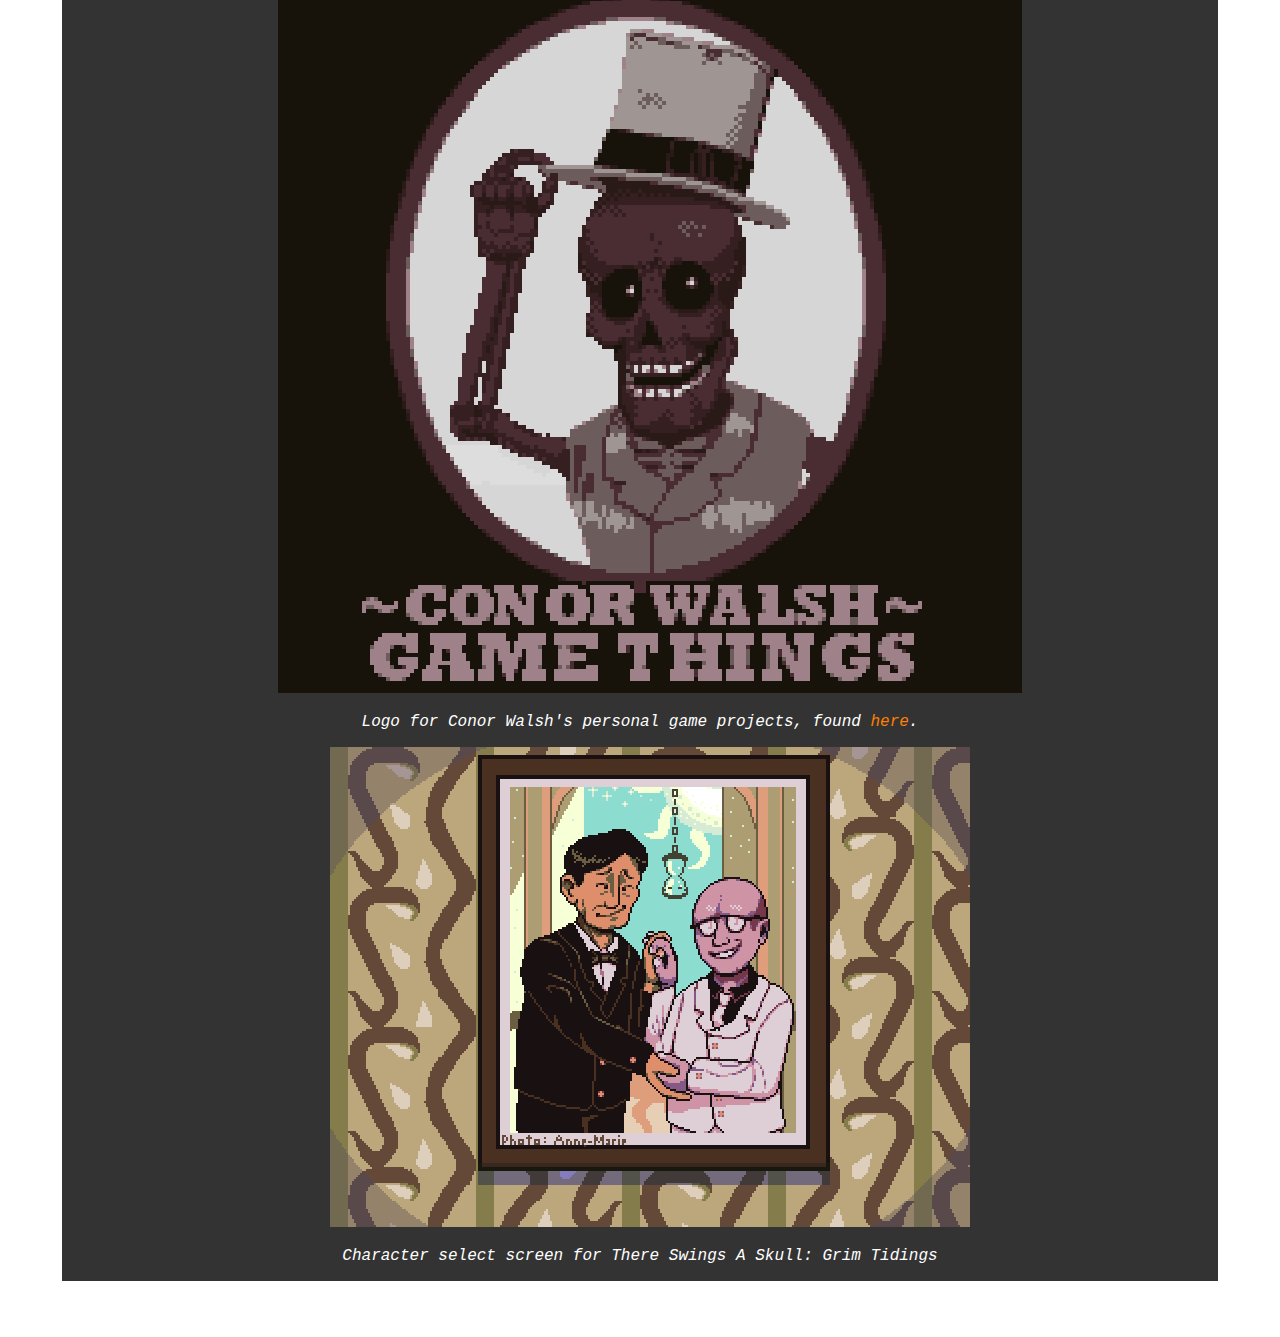
==== commit 4ef16a62: "Update index.html" ====
--- a/index.html
+++ b/index.html
@@ -30,6 +30,7 @@
 		<p><a href="https://twitter.com/quinnkdev">TWITTER/X</a>
 		<p><a href="https://www.artstation.com/quinnkdev">ARTSTATION</a>
 		<p><a href="https://www.patreon.com/quinnk">PATREON</a>
+		<p><a href="mailto:quinnkdev@gmail.com">CONTACT ME</a>
 		<hr style="width:10%">
 		<p><a href="webring.html">WEBRING</a>
 	</div>
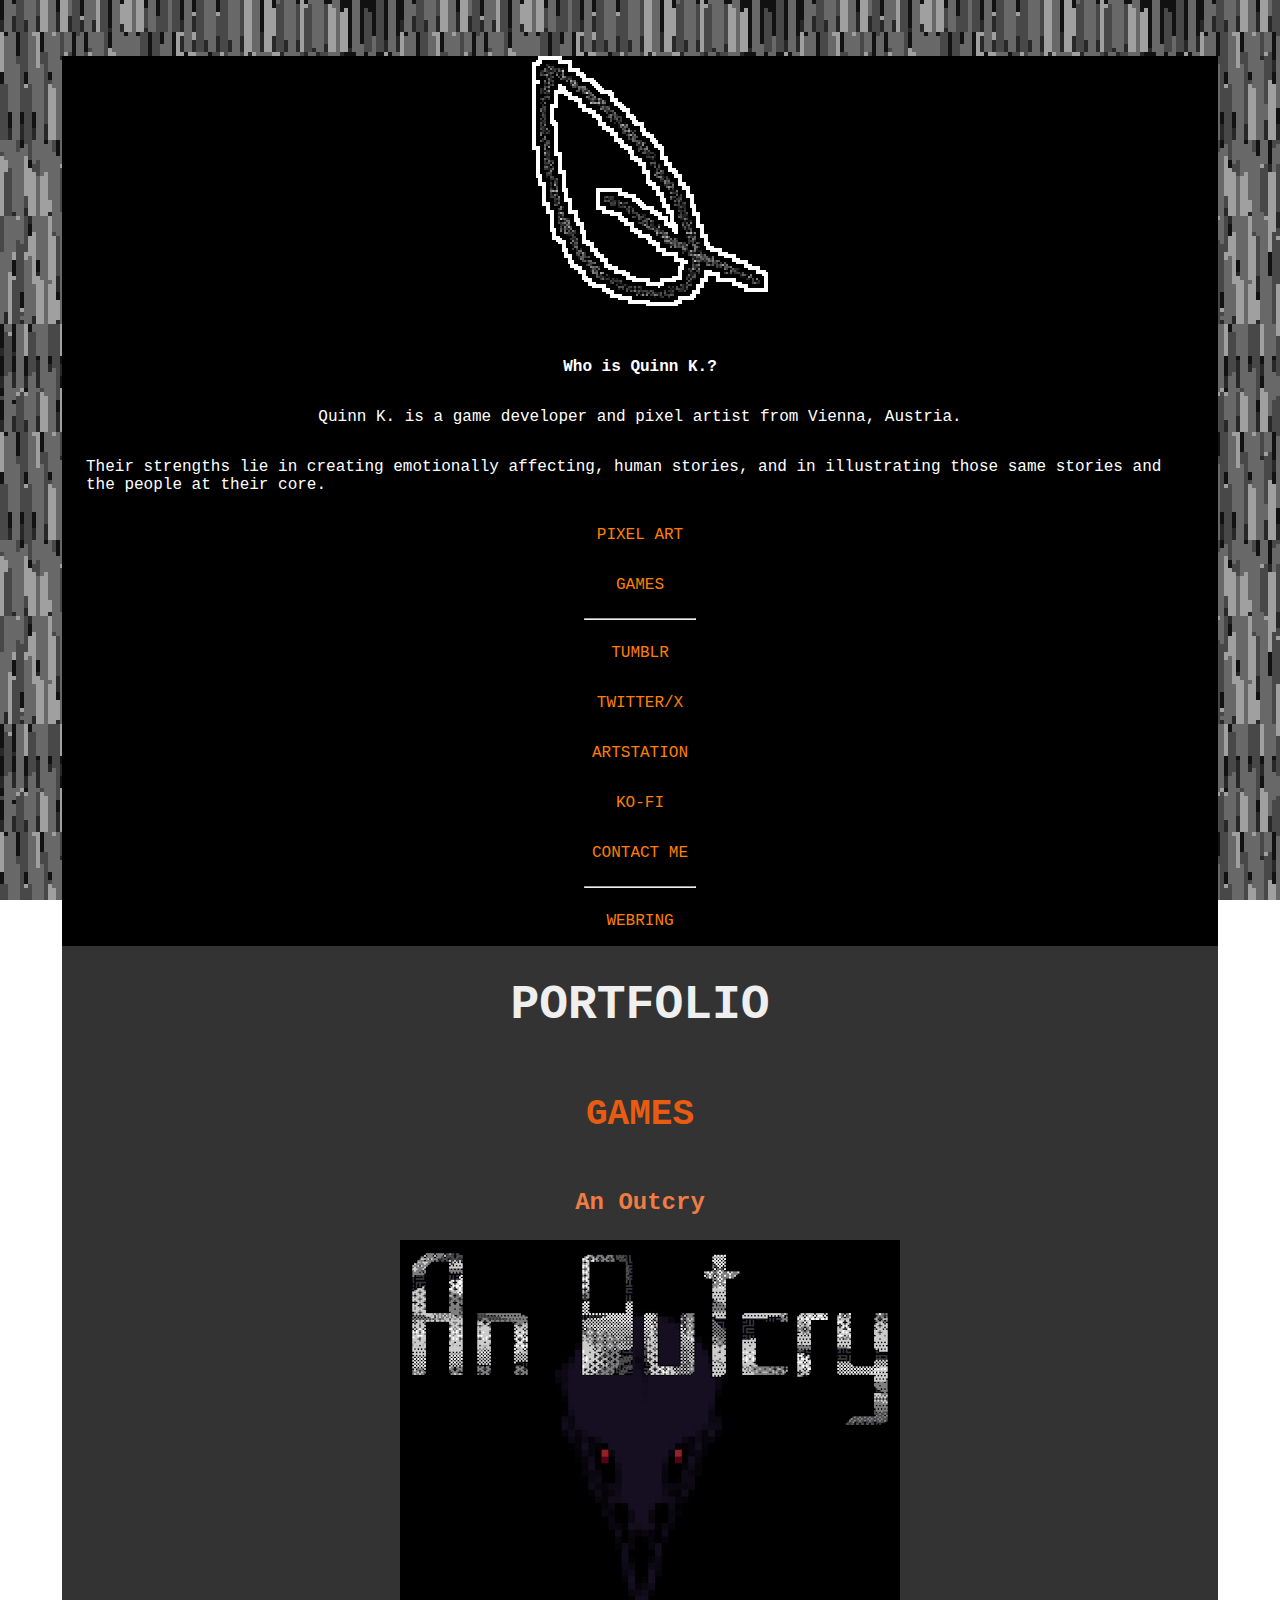
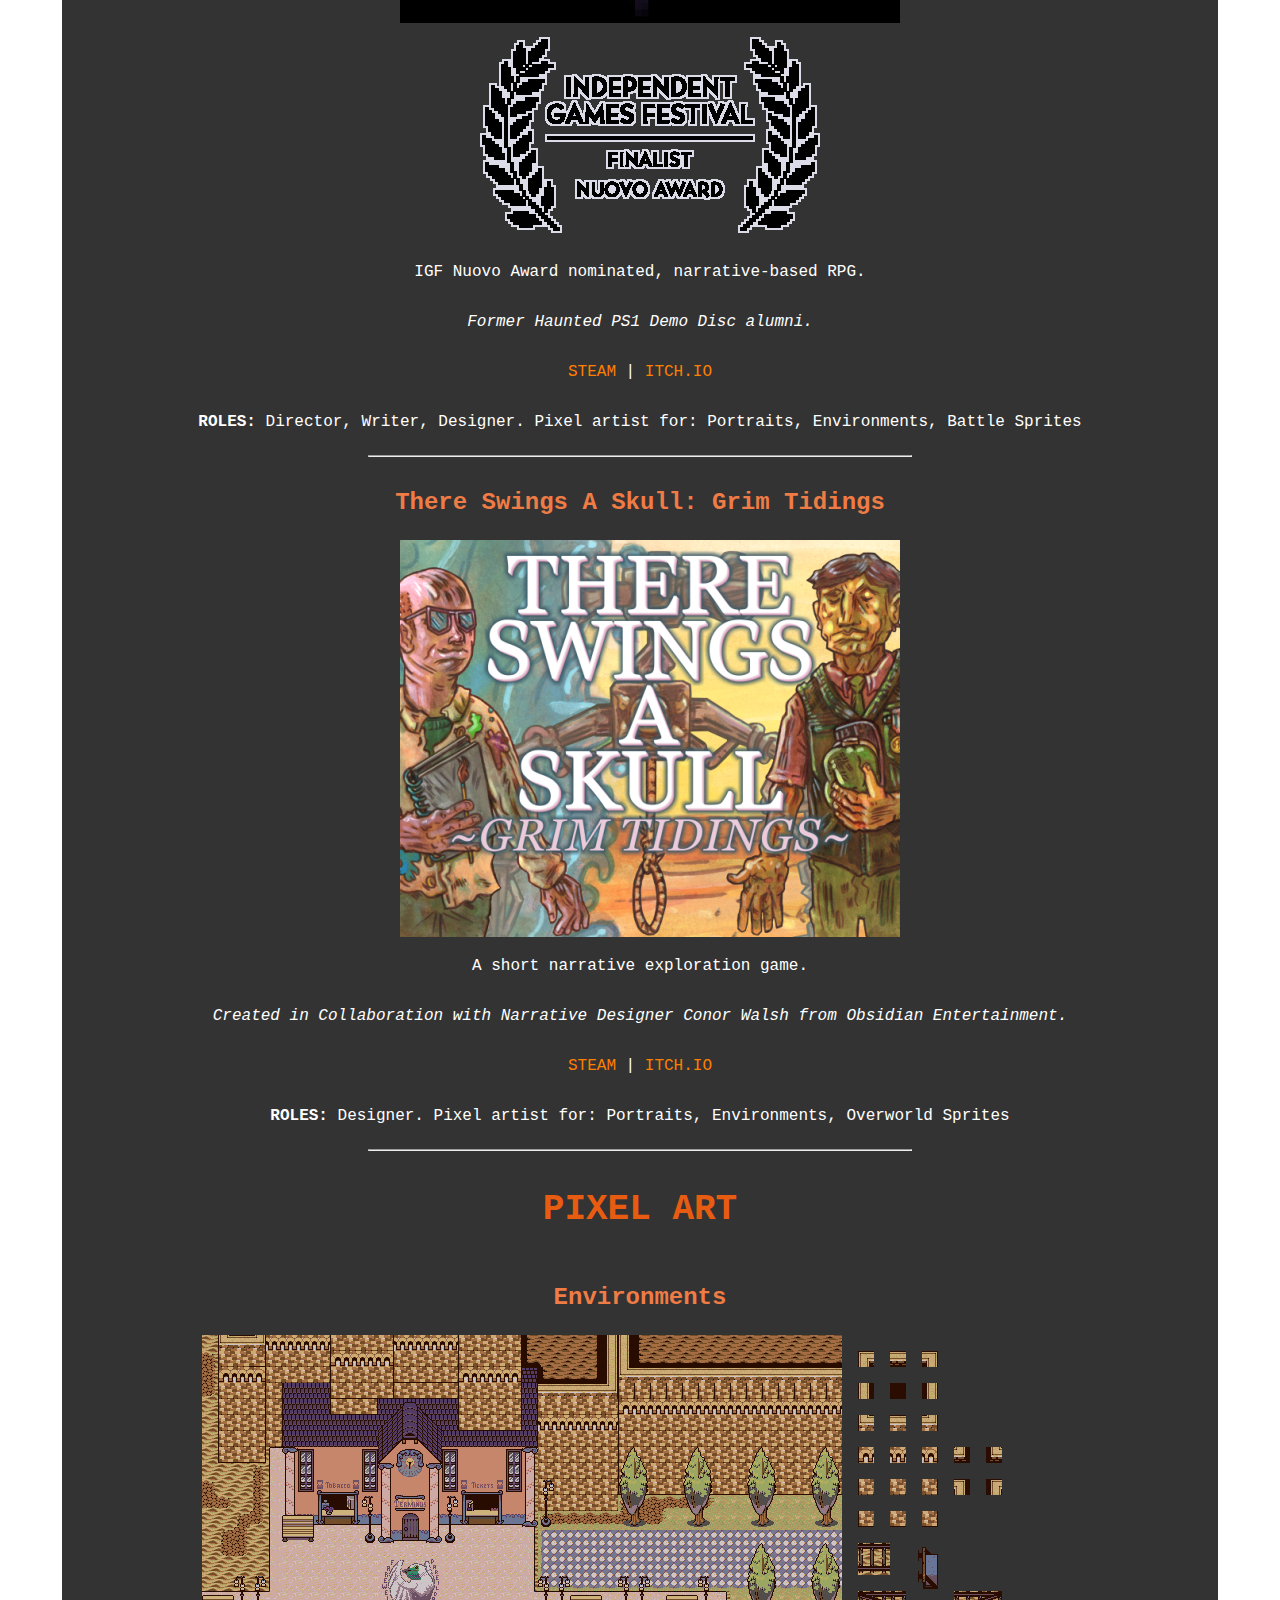
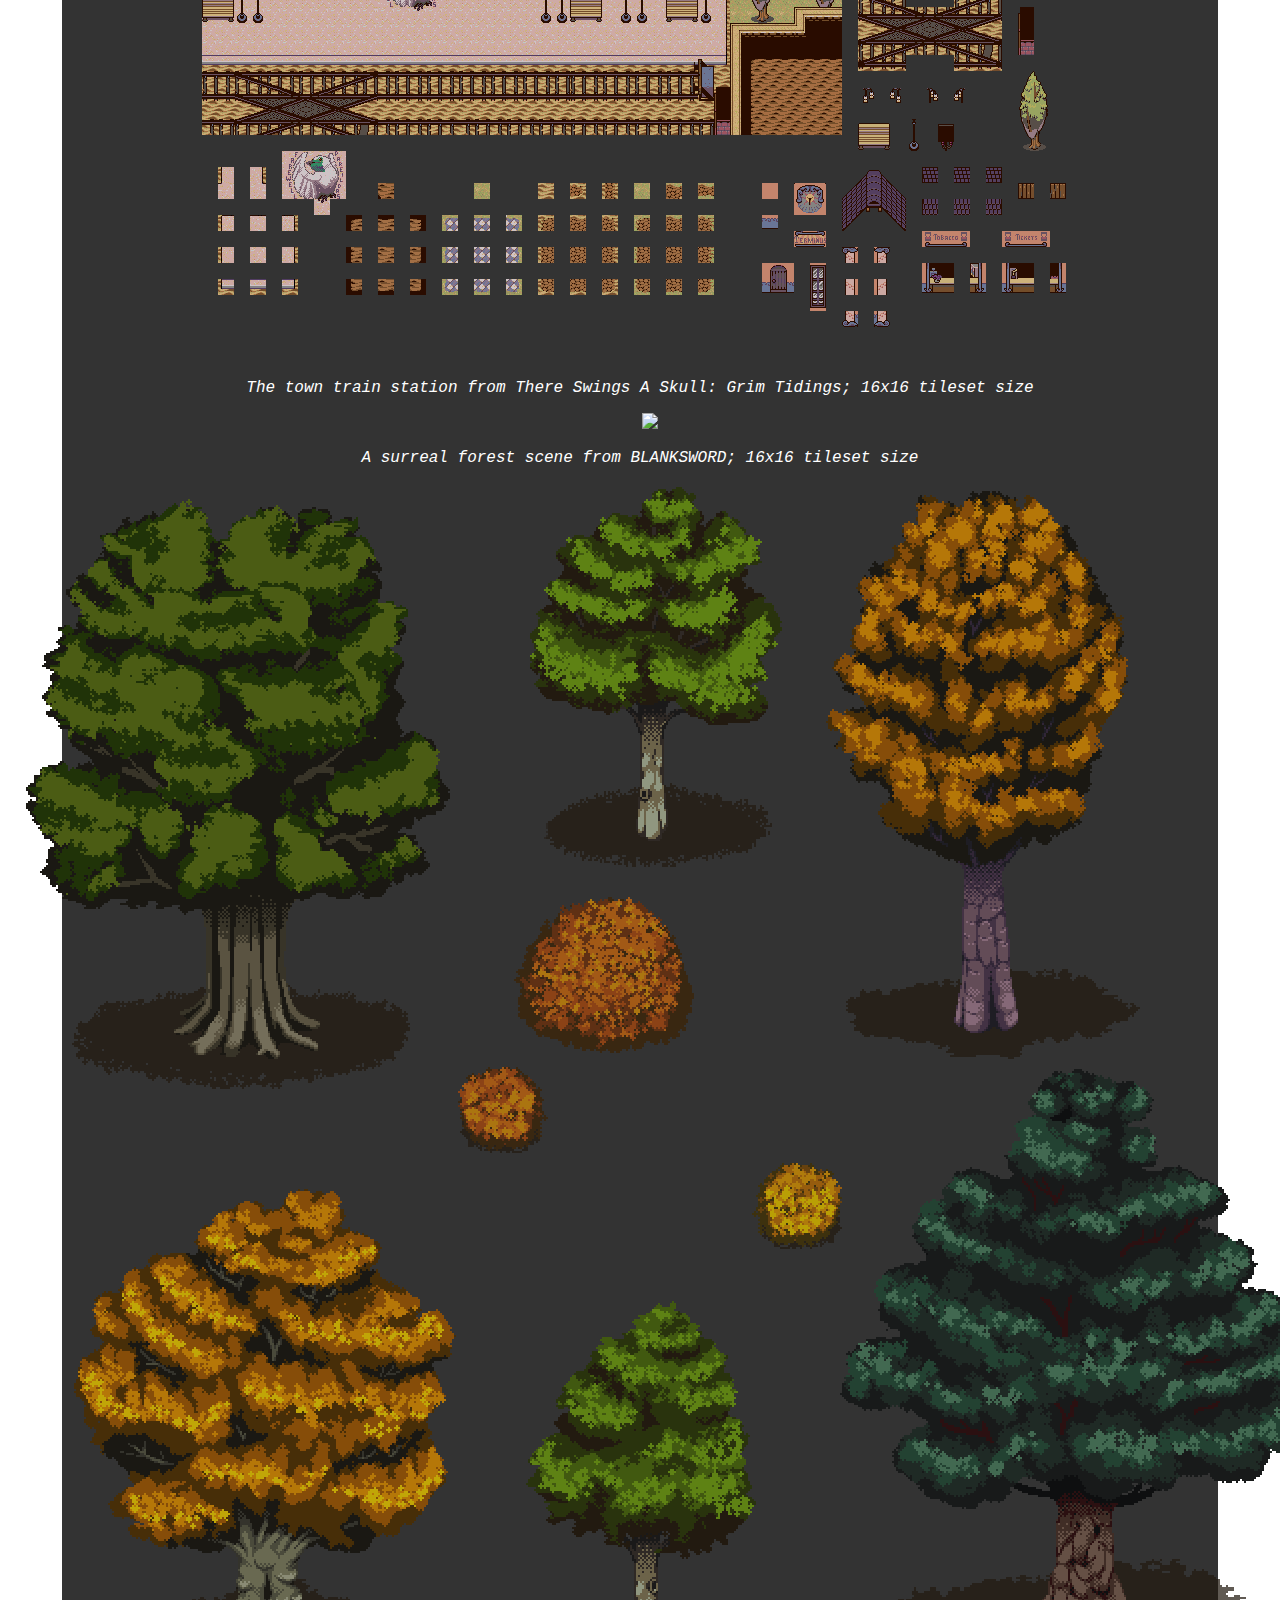
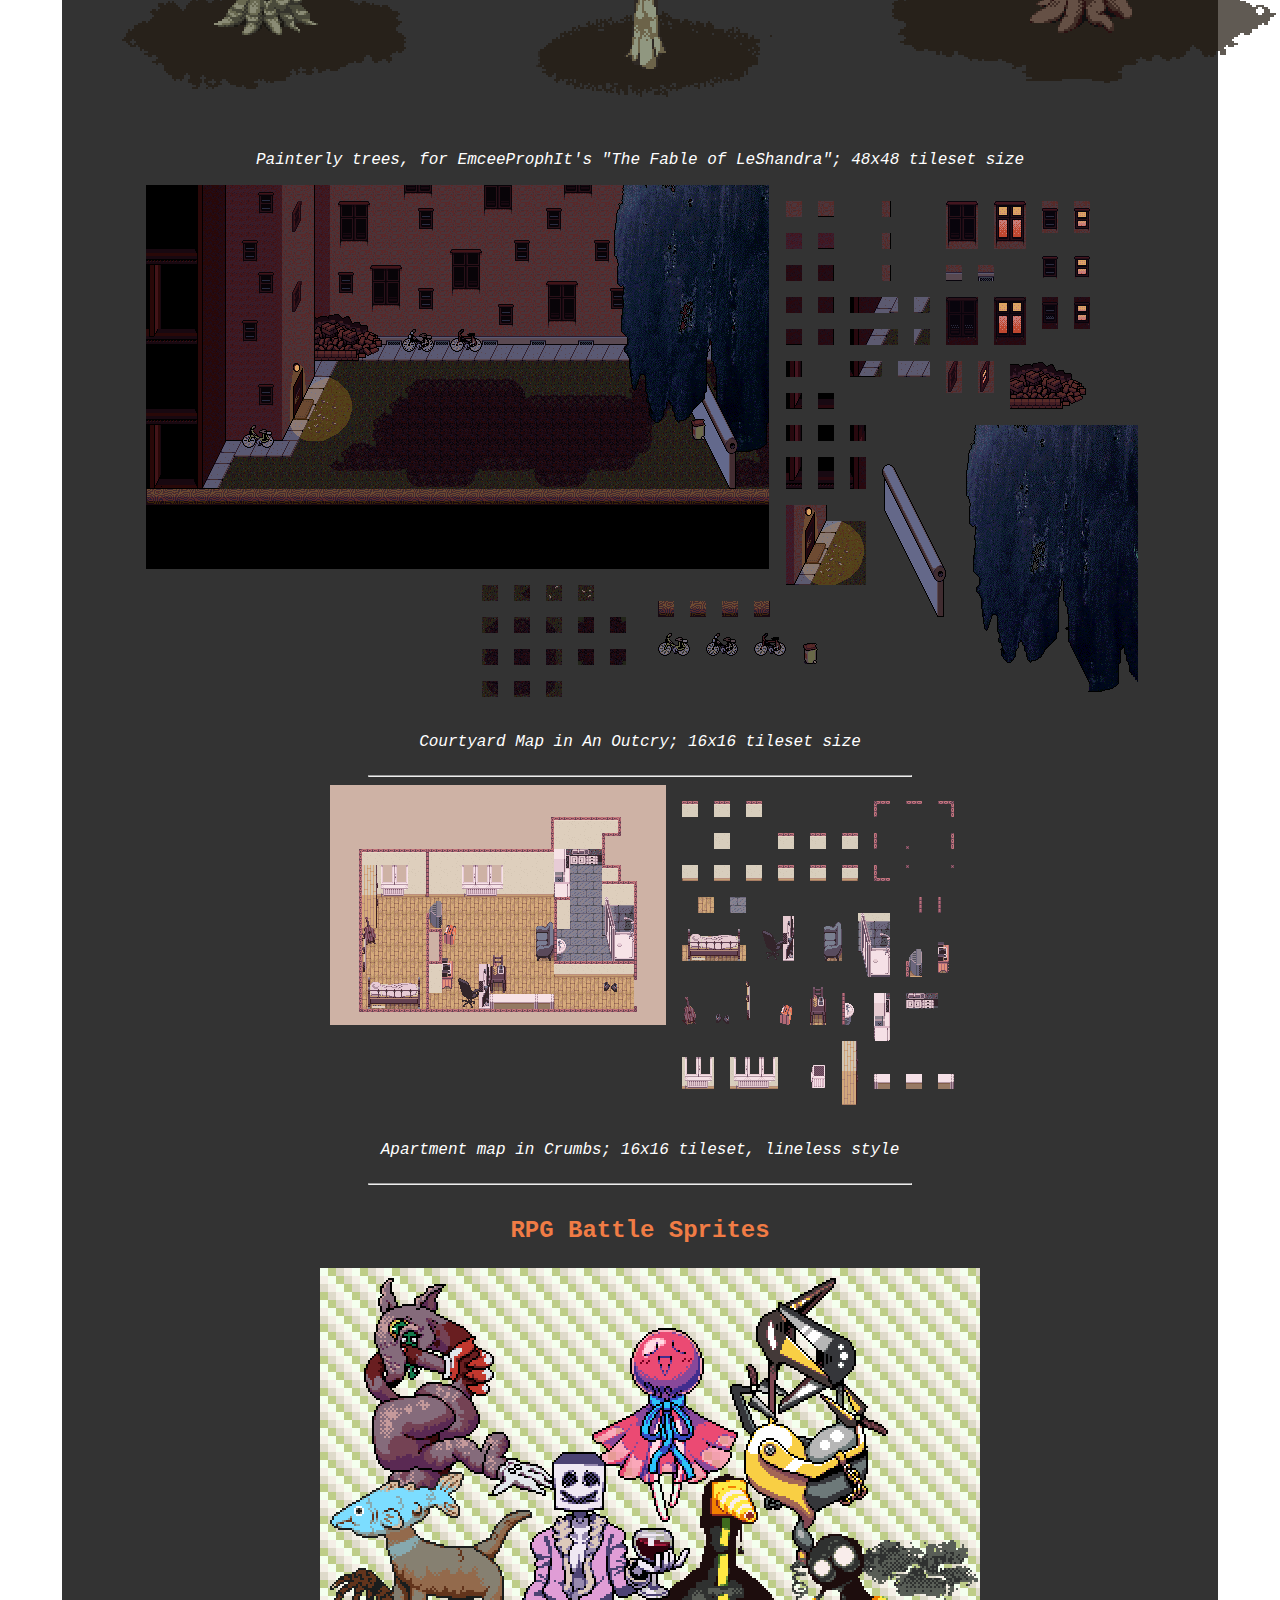
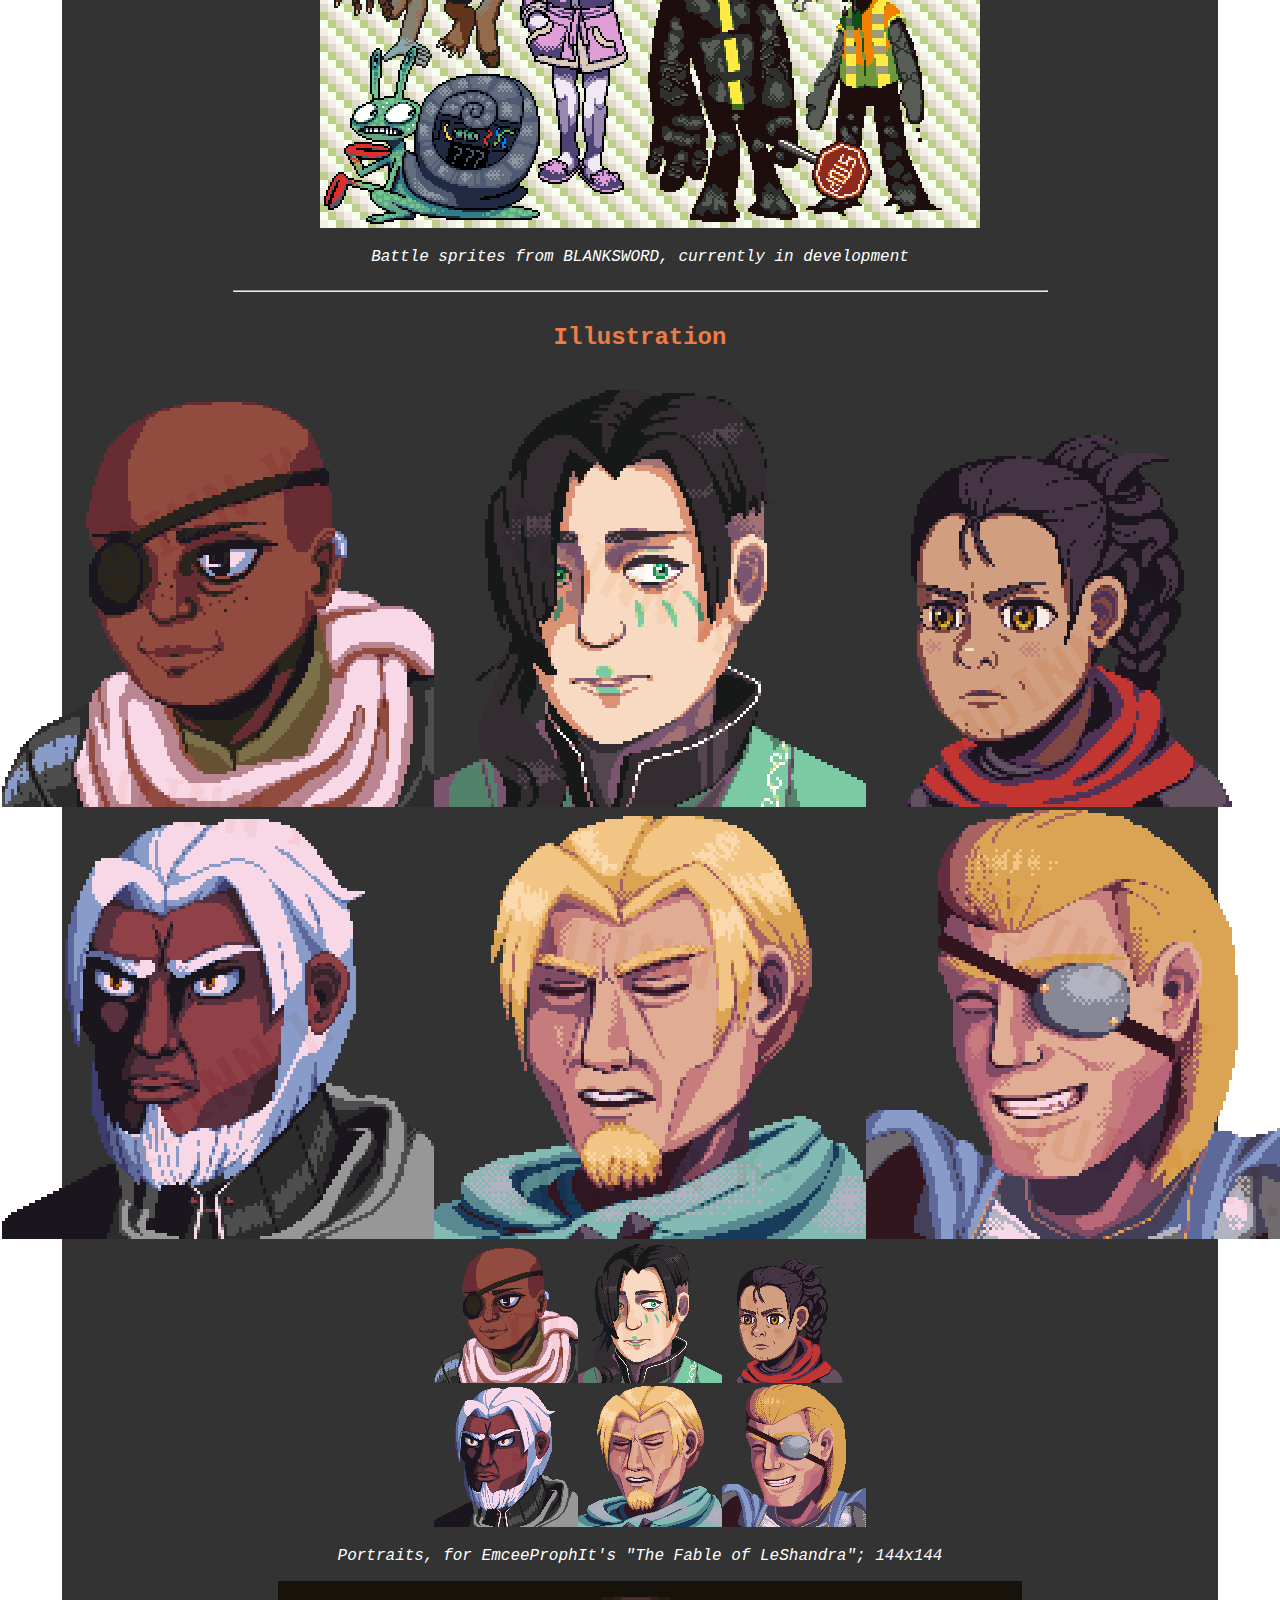
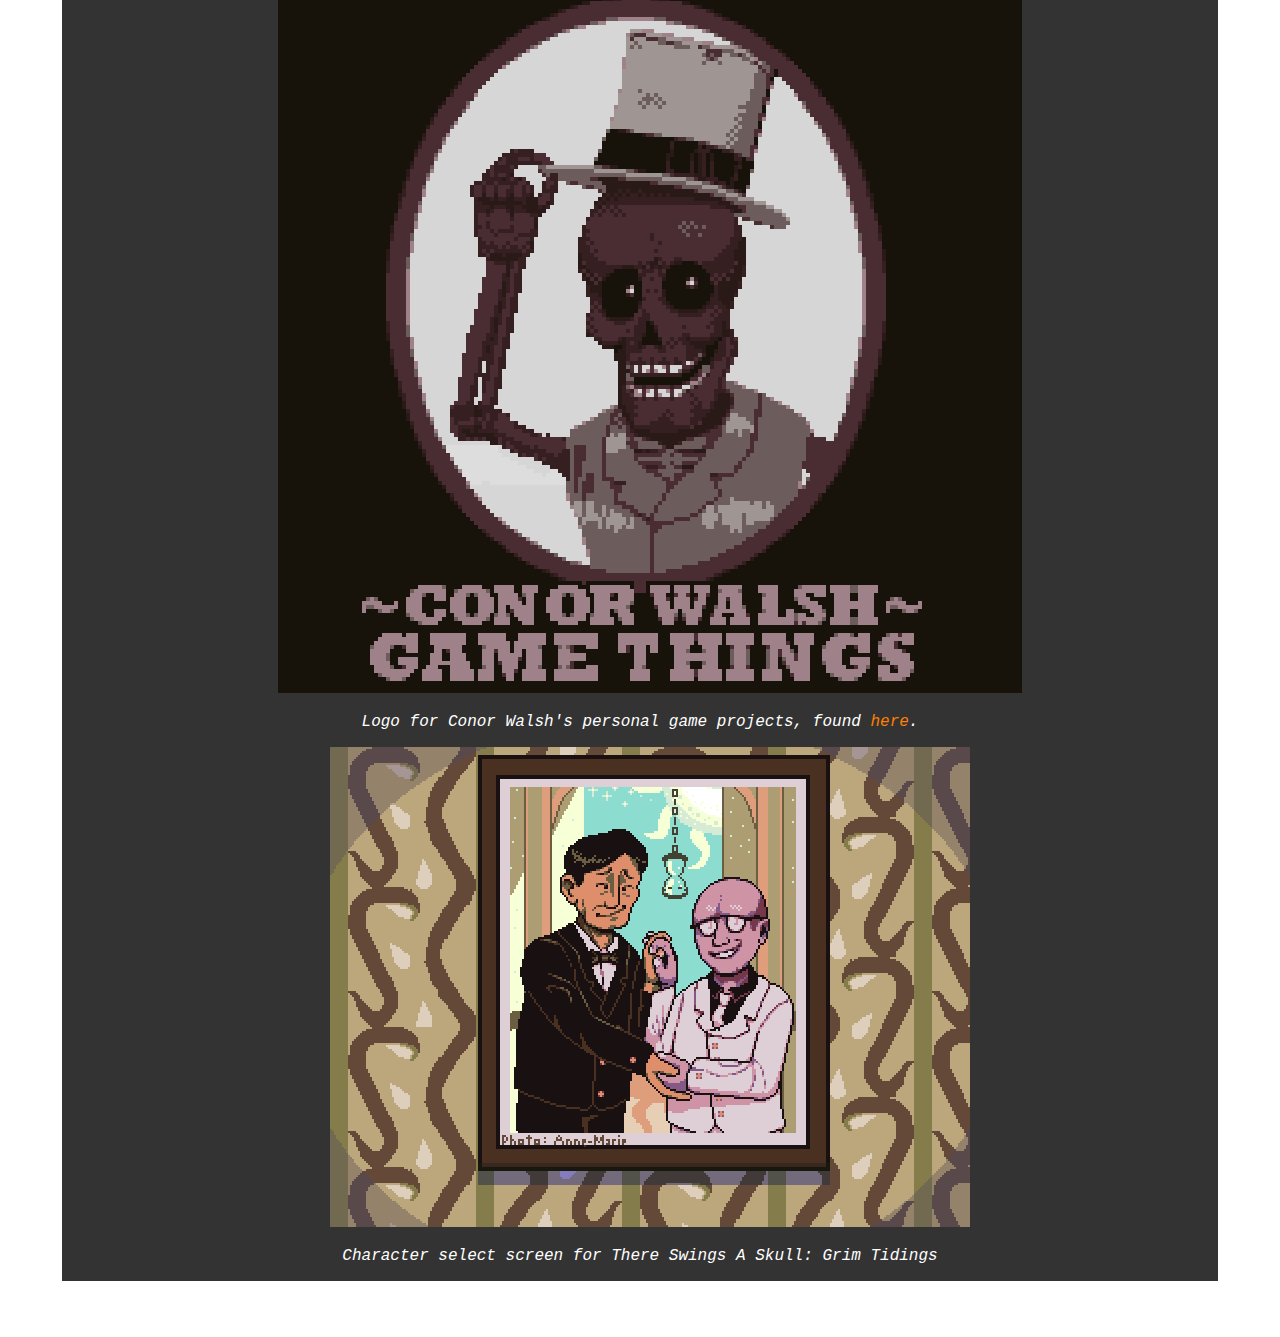
==== commit 4f710ab7: "Update index.html" ====
--- a/index.html
+++ b/index.html
@@ -29,7 +29,7 @@
 		<p><a href="https://quinnkdev.tumblr.com/">TUMBLR</a>
 		<p><a href="https://twitter.com/quinnkdev">TWITTER/X</a>
 		<p><a href="https://www.artstation.com/quinnkdev">ARTSTATION</a>
-		<p><a href="https://www.patreon.com/quinnk">PATREON</a>
+		<p><a href="https://ko-fi.com/quinnkdev">KO-FI</a>
 		<p><a href="mailto:quinnkdev@gmail.com">CONTACT ME</a>
 		<hr style="width:10%">
 		<p><a href="webring.html">WEBRING</a>
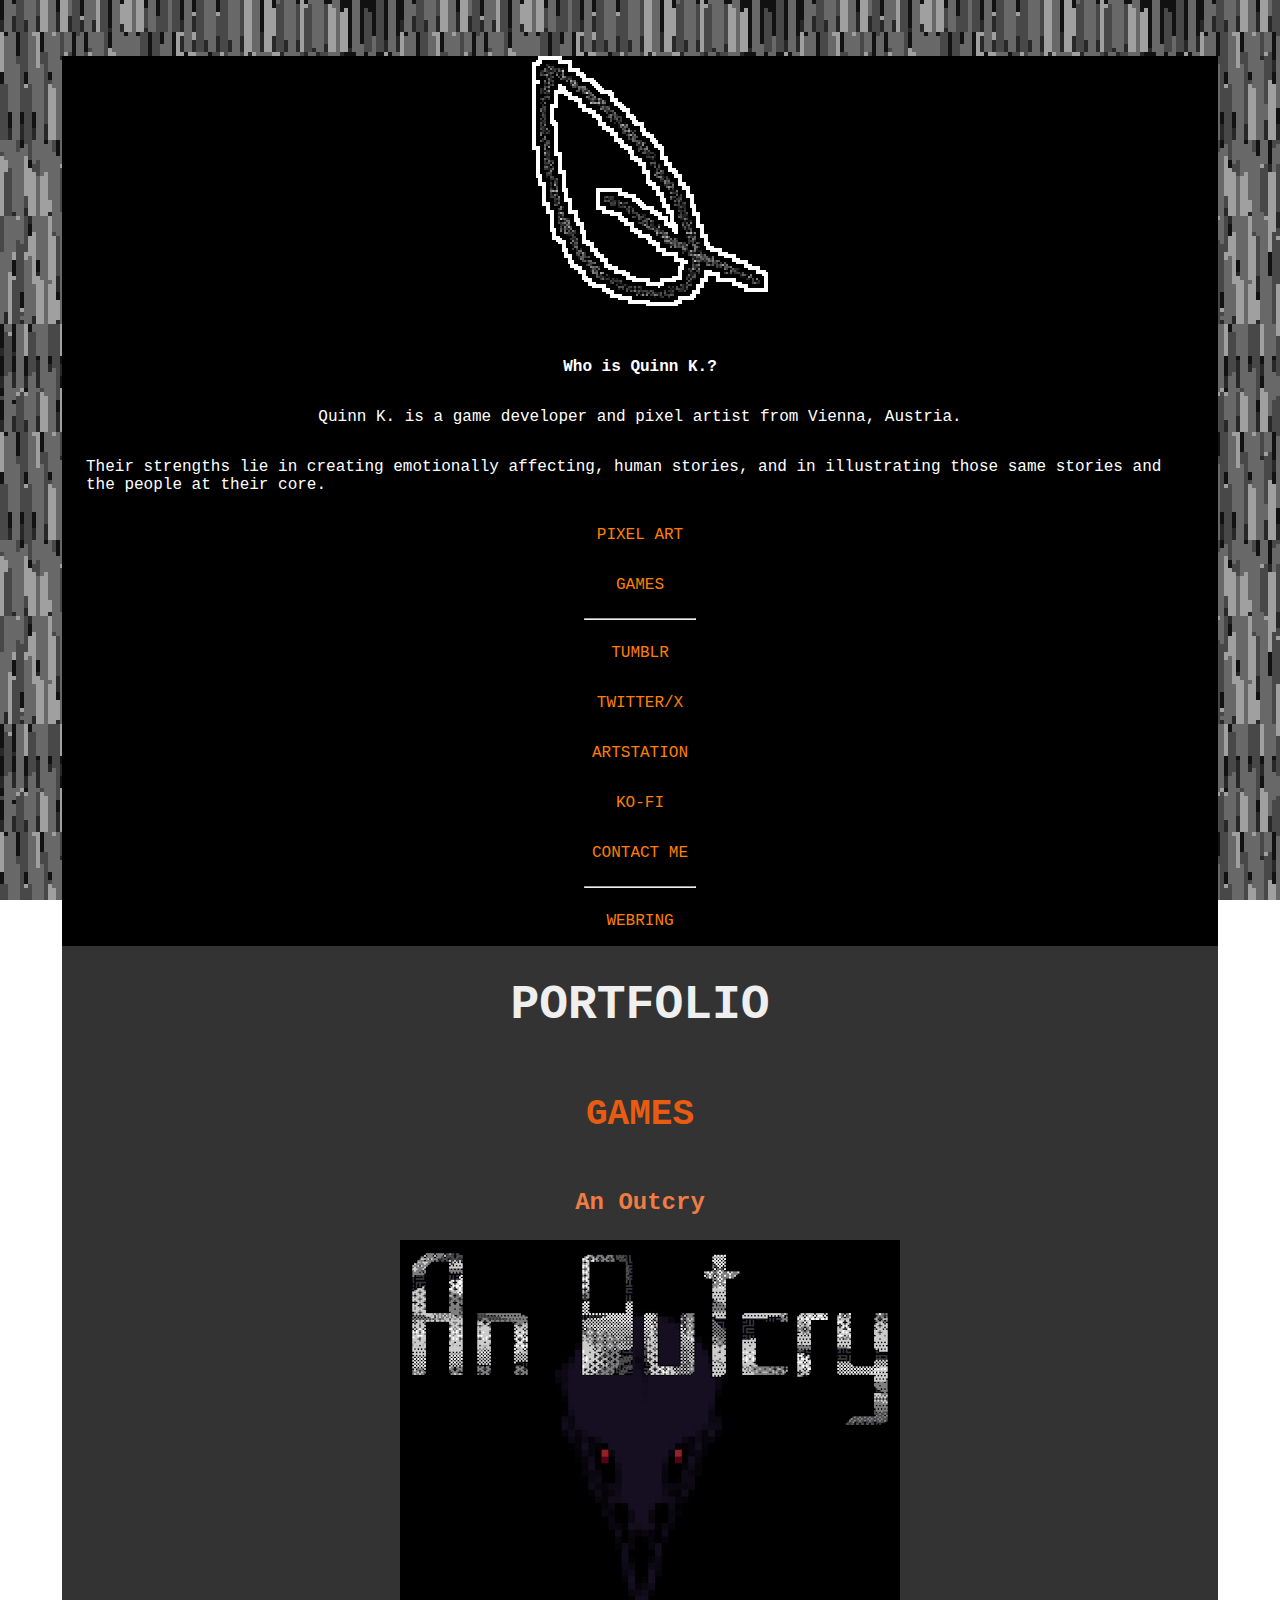
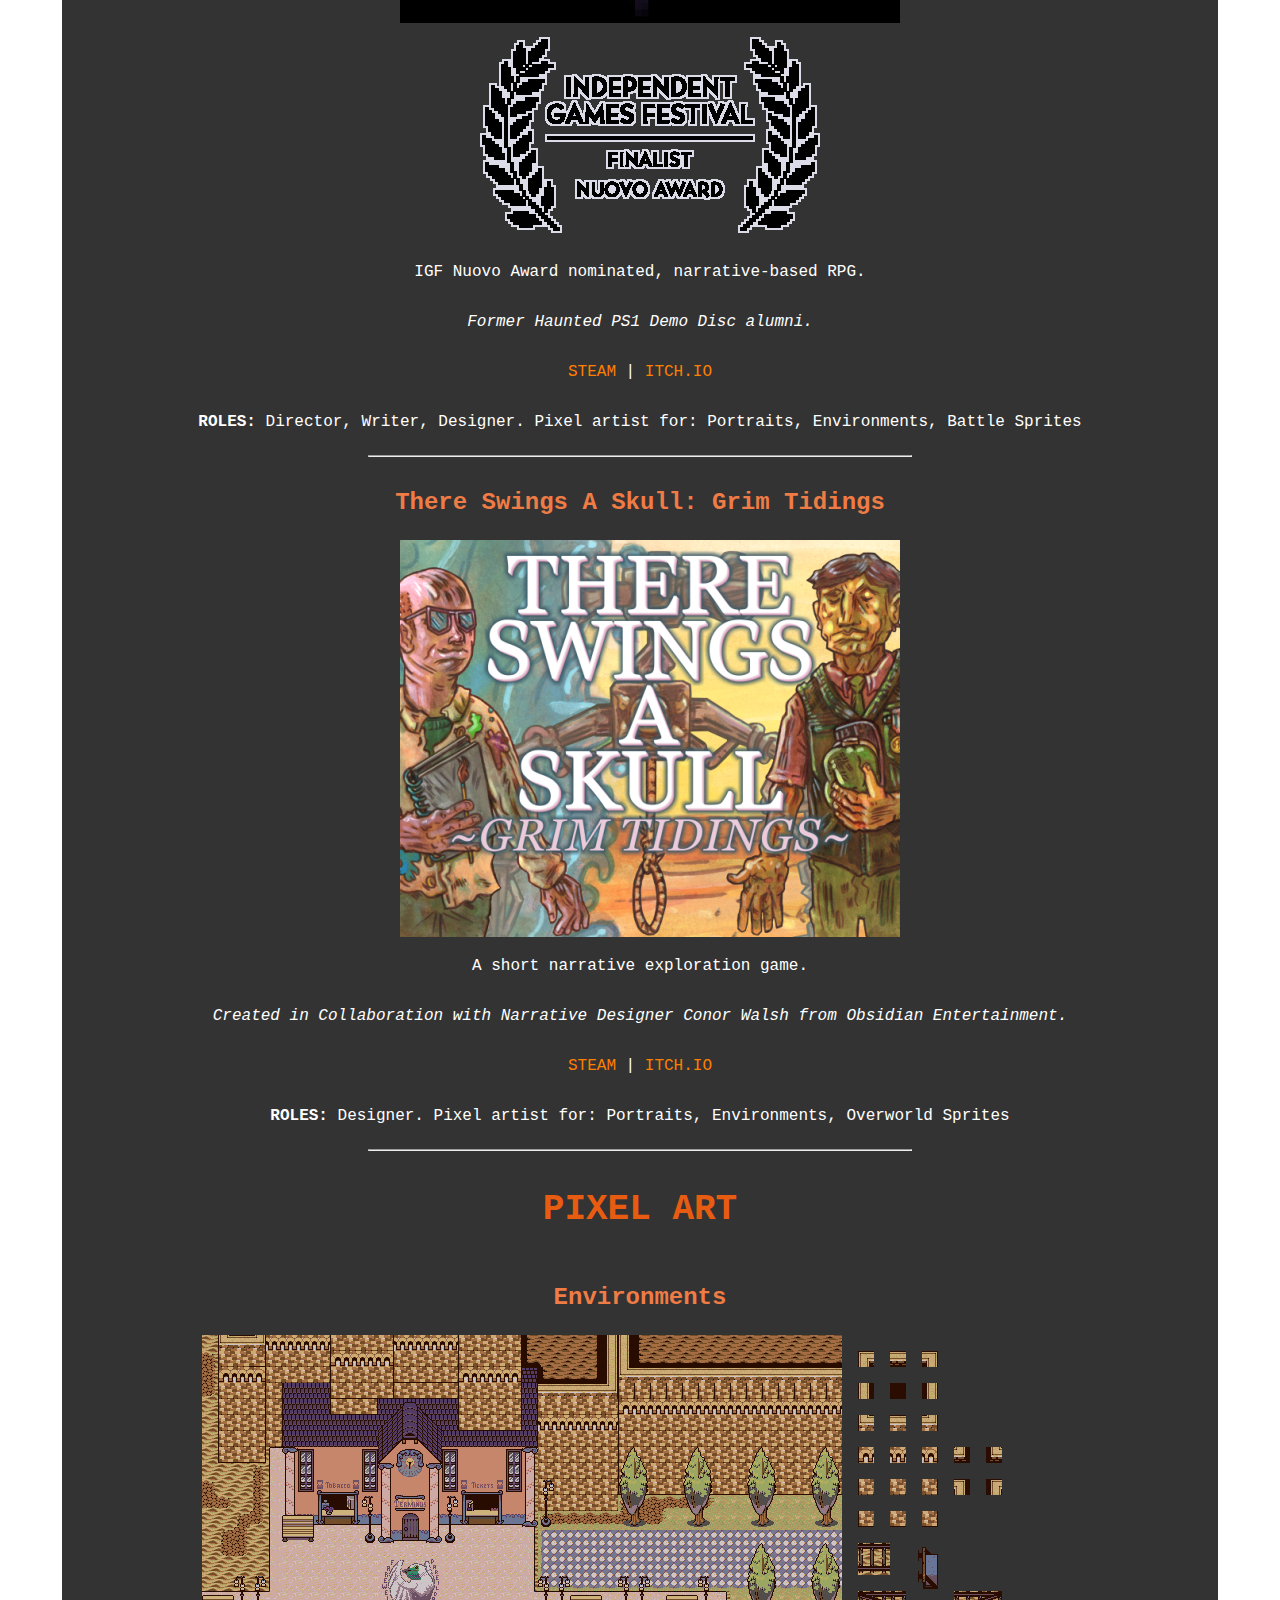
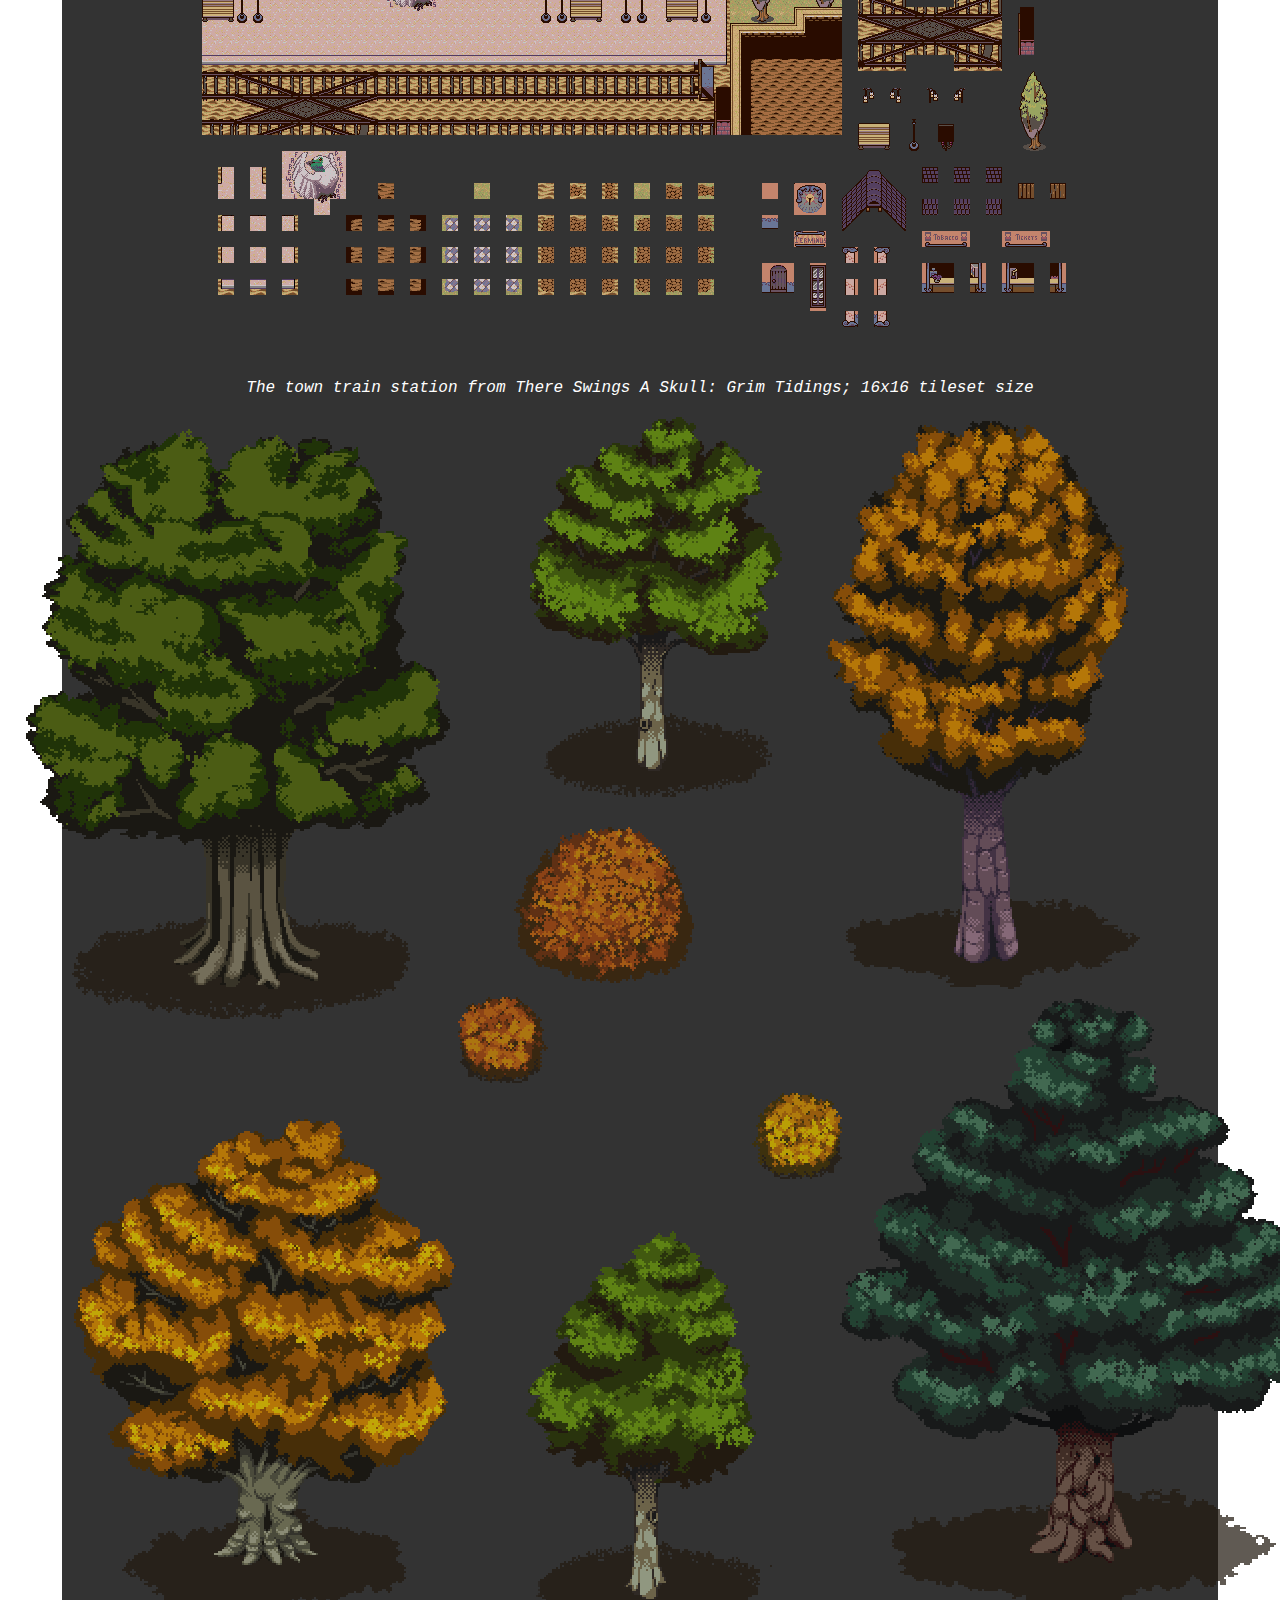
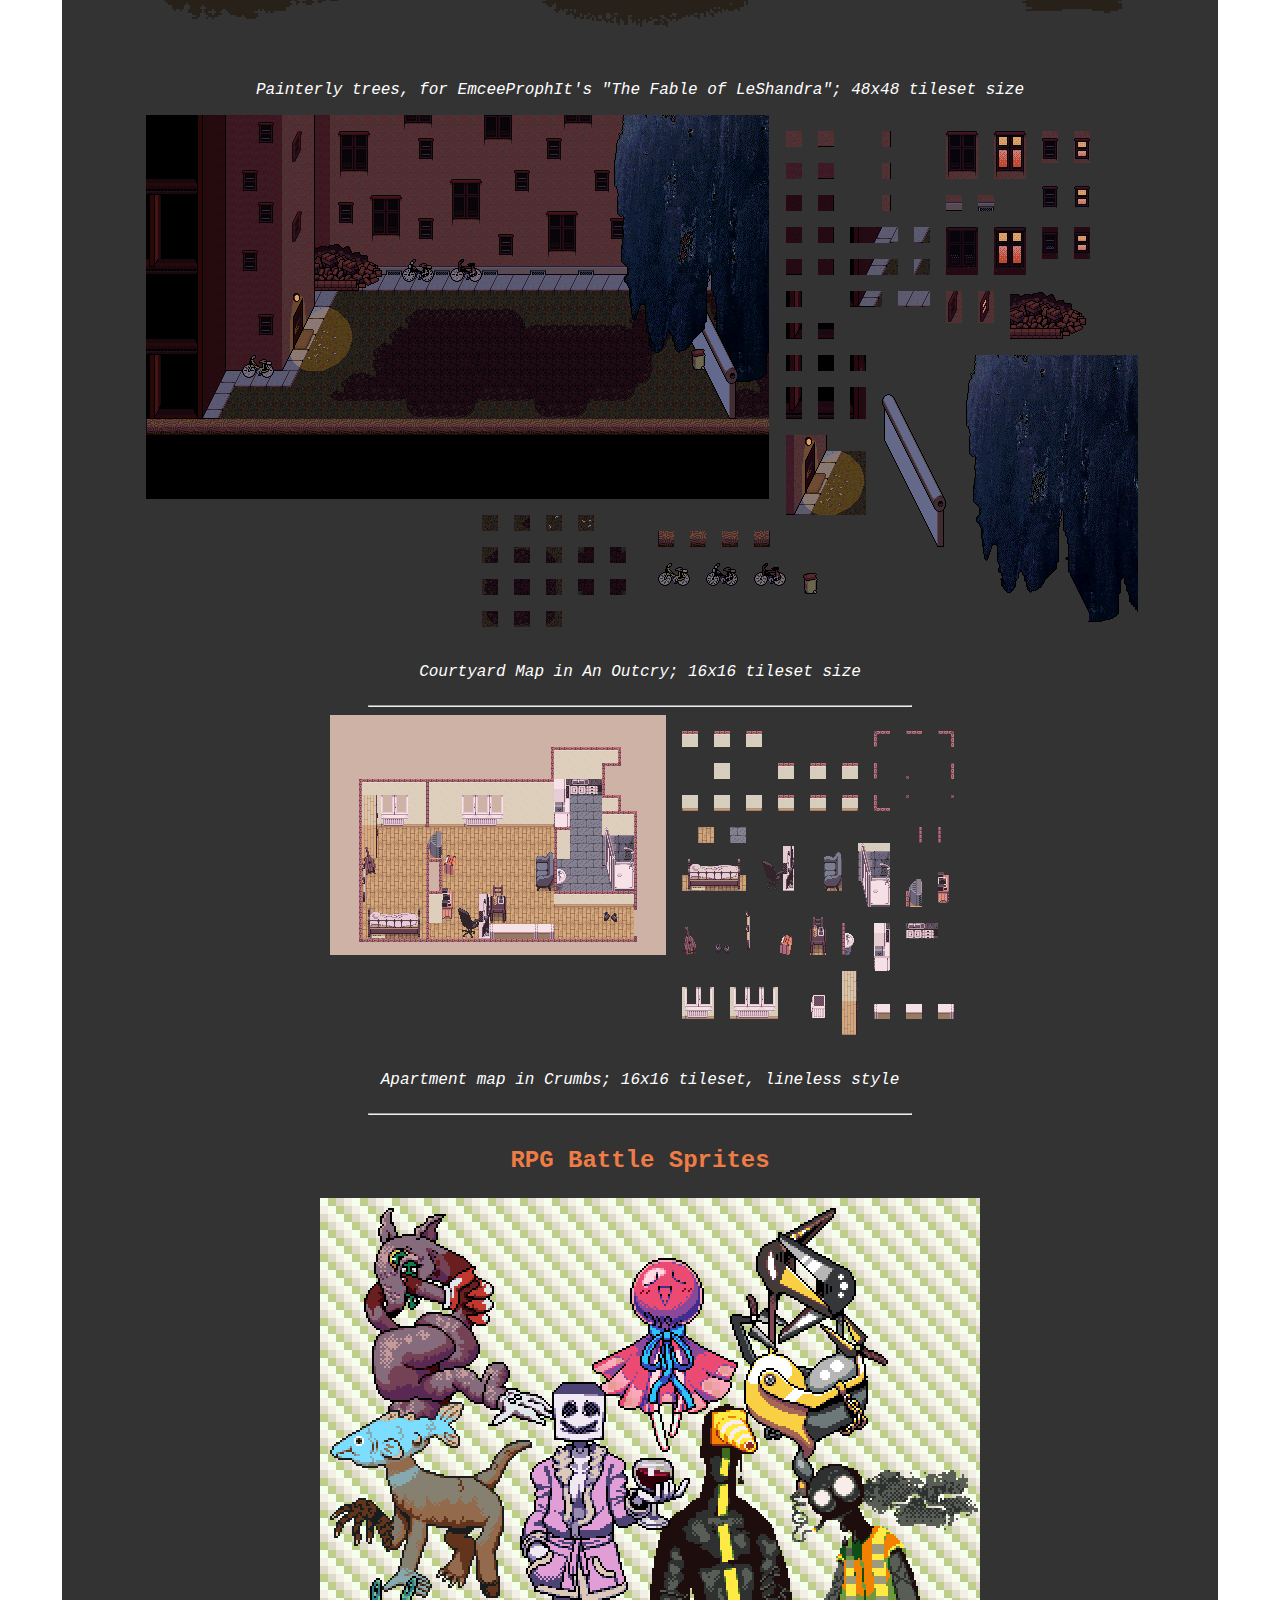
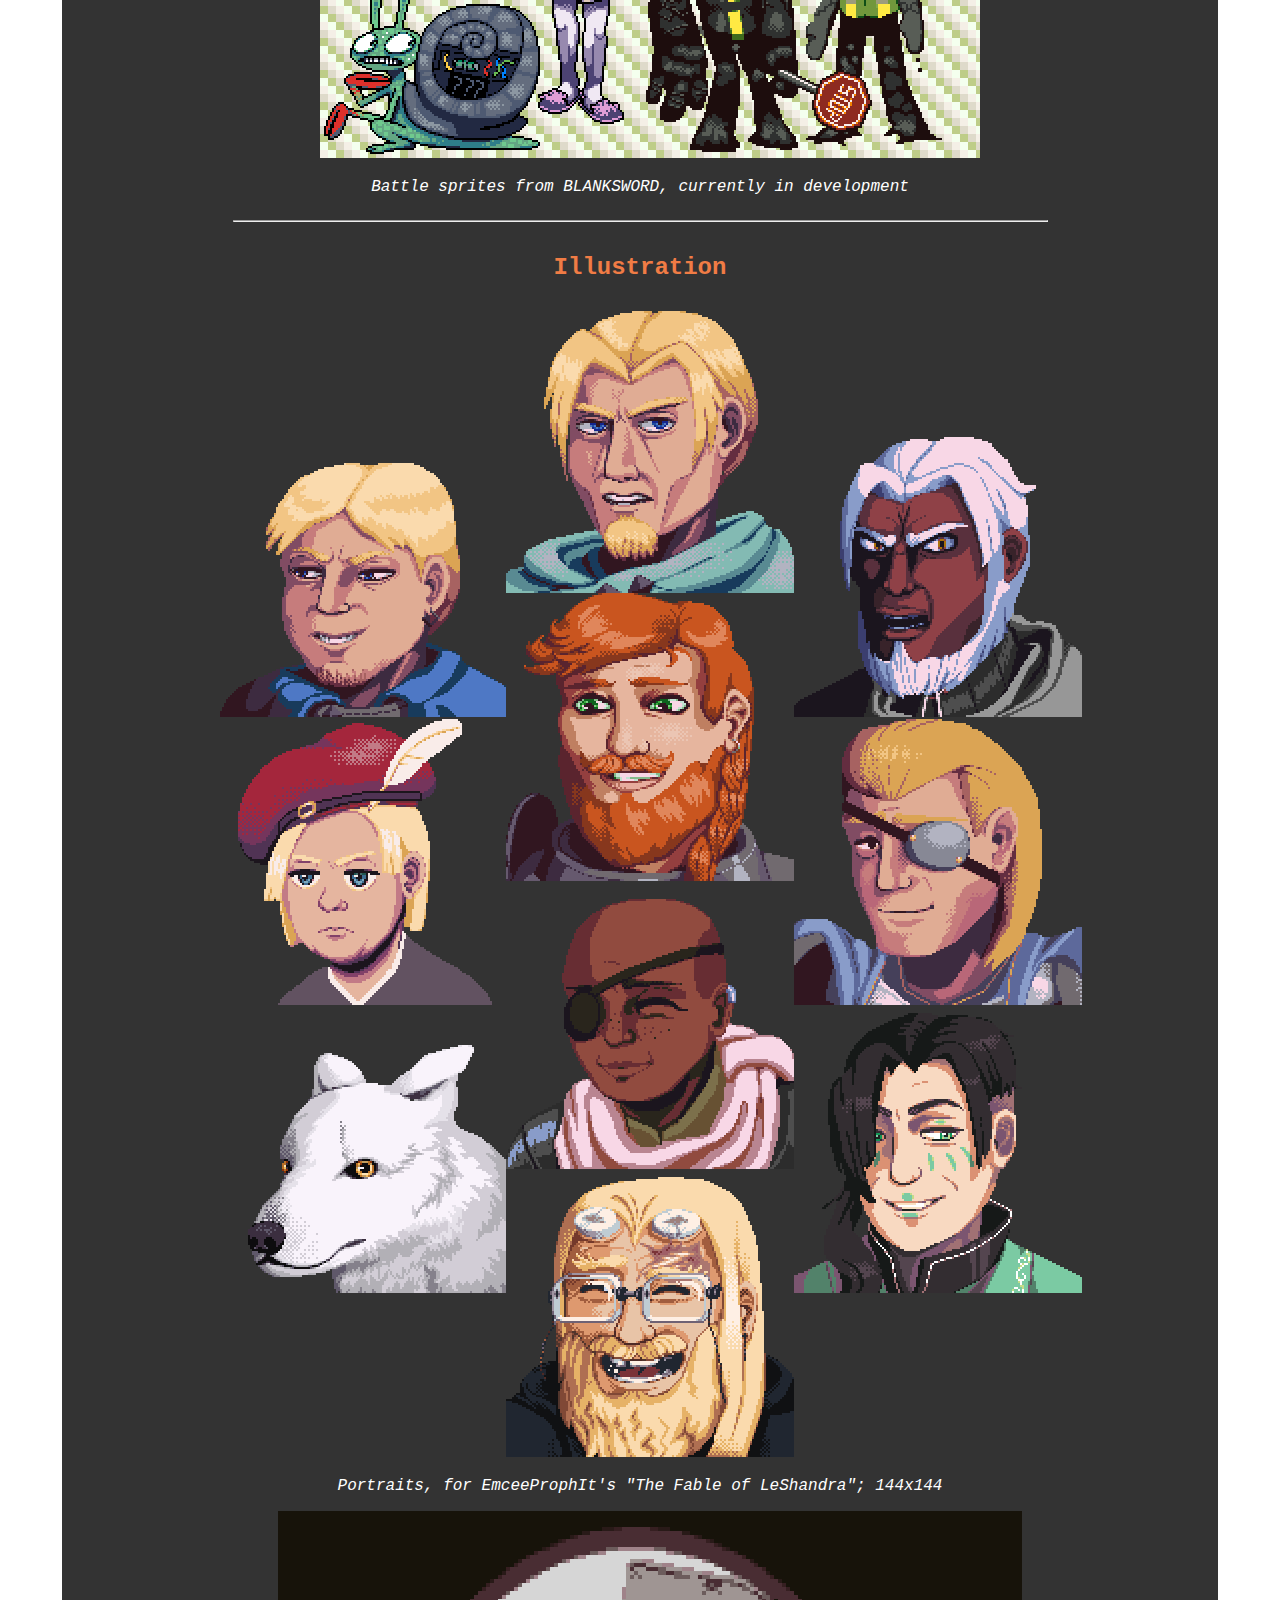
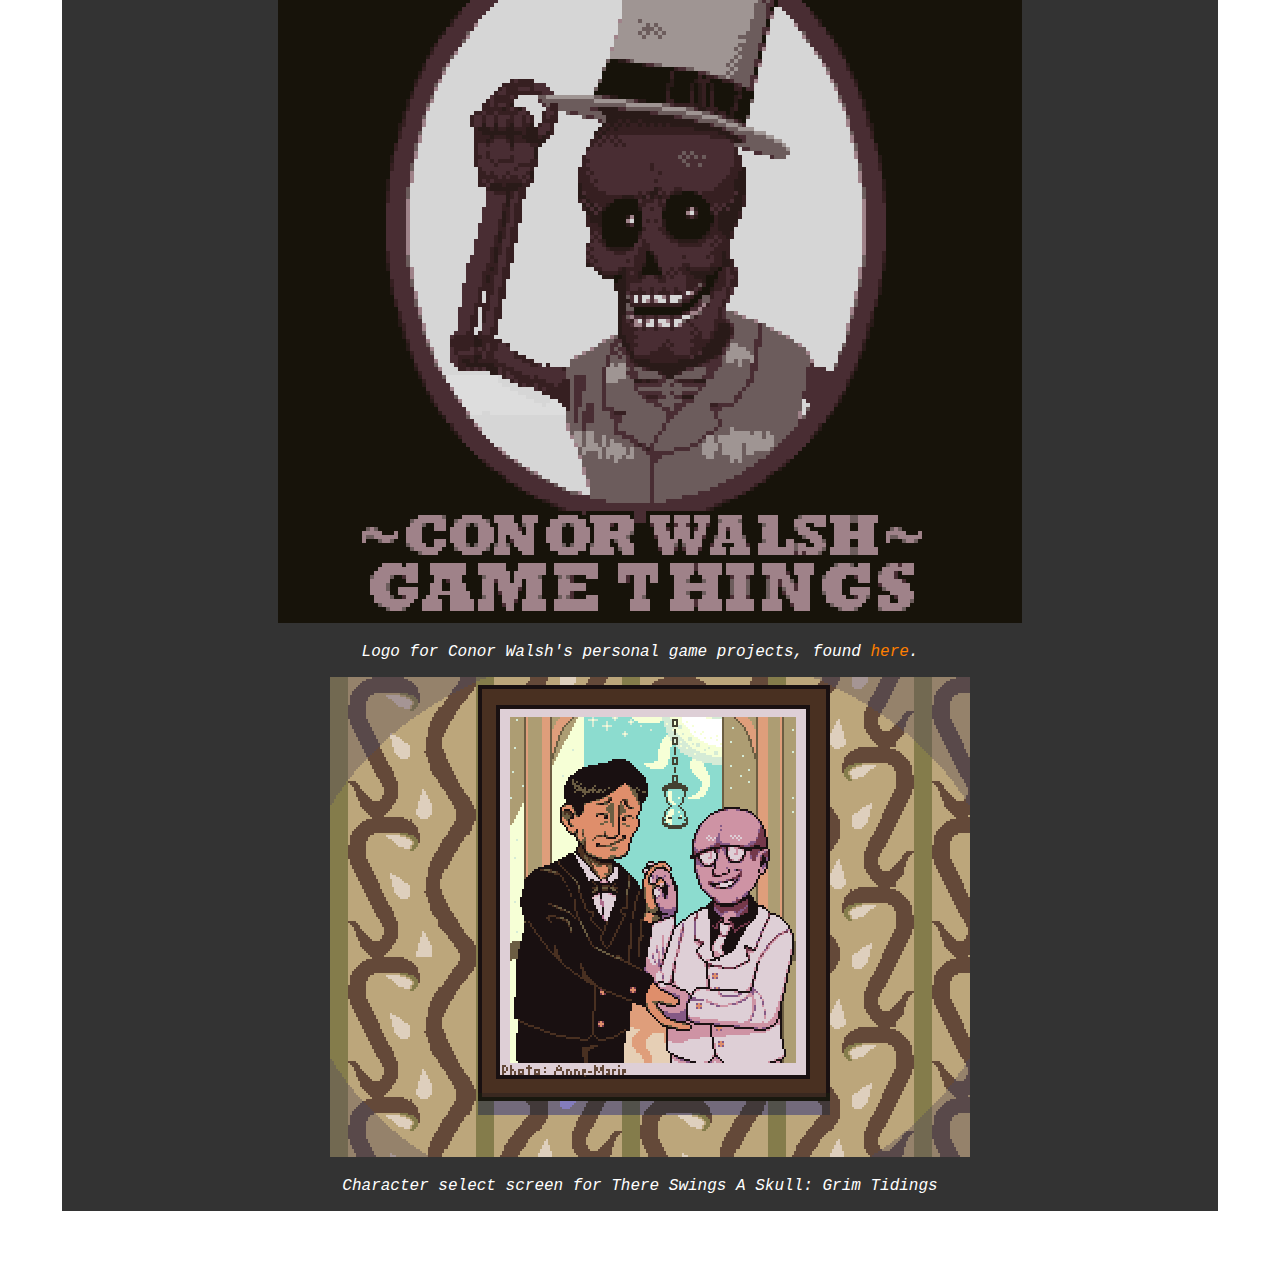
==== commit b0297859: "Update index.html" ====
--- a/index.html
+++ b/index.html
@@ -56,8 +56,6 @@
 		<h3>Environments</h3>
 		<div><img src="train_station.png"></div>
 		<p><i>The town train station from There Swings A Skull: Grim Tidings; 16x16 tileset size</i>
-		<div><img src="blueforest_scene.gif"></div>
-		<p><i>A surreal forest scene from BLANKSWORD; 16x16 tileset size</i>
 		<div><img src="trees.png"></div>
 		<p><i>Painterly trees, for EmceeProphIt's "The Fable of LeShandra"; 48x48 tileset size</i>
 		<div><img src="ao-courtyard.png"></div>
